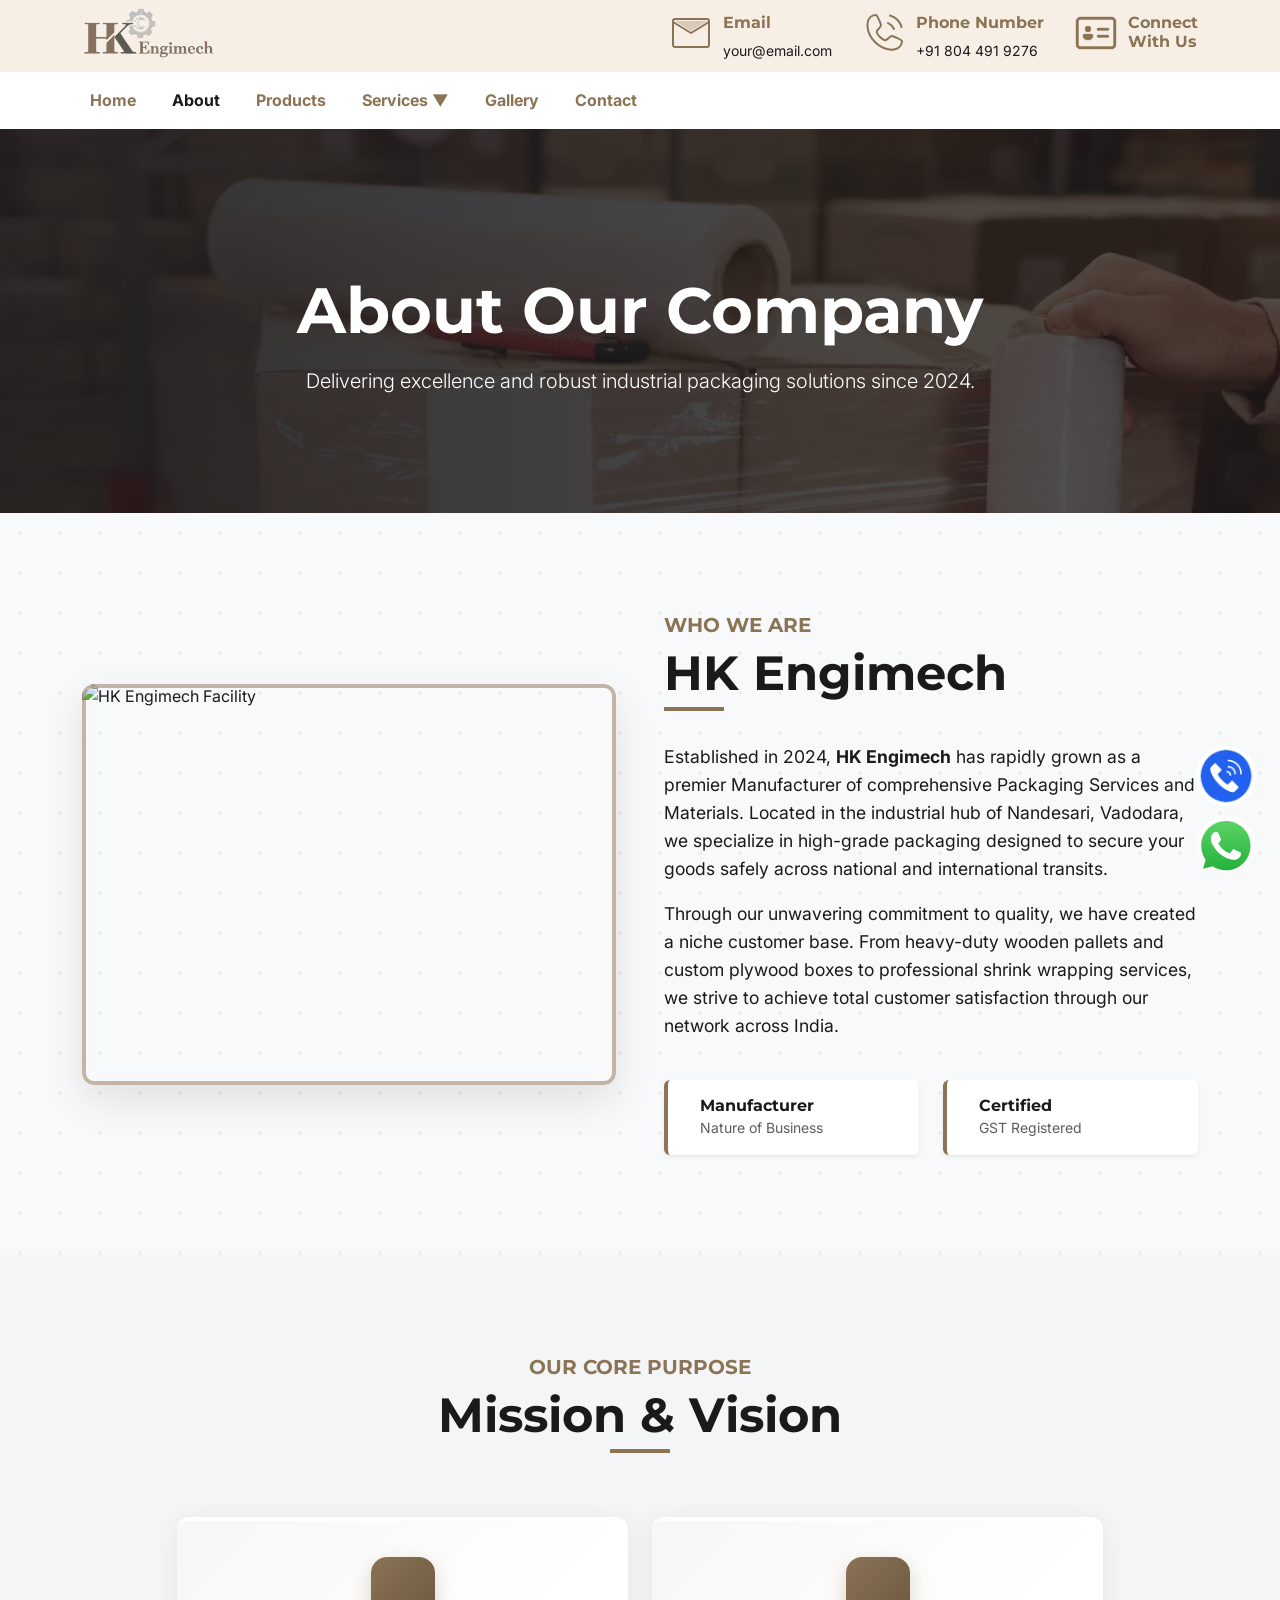
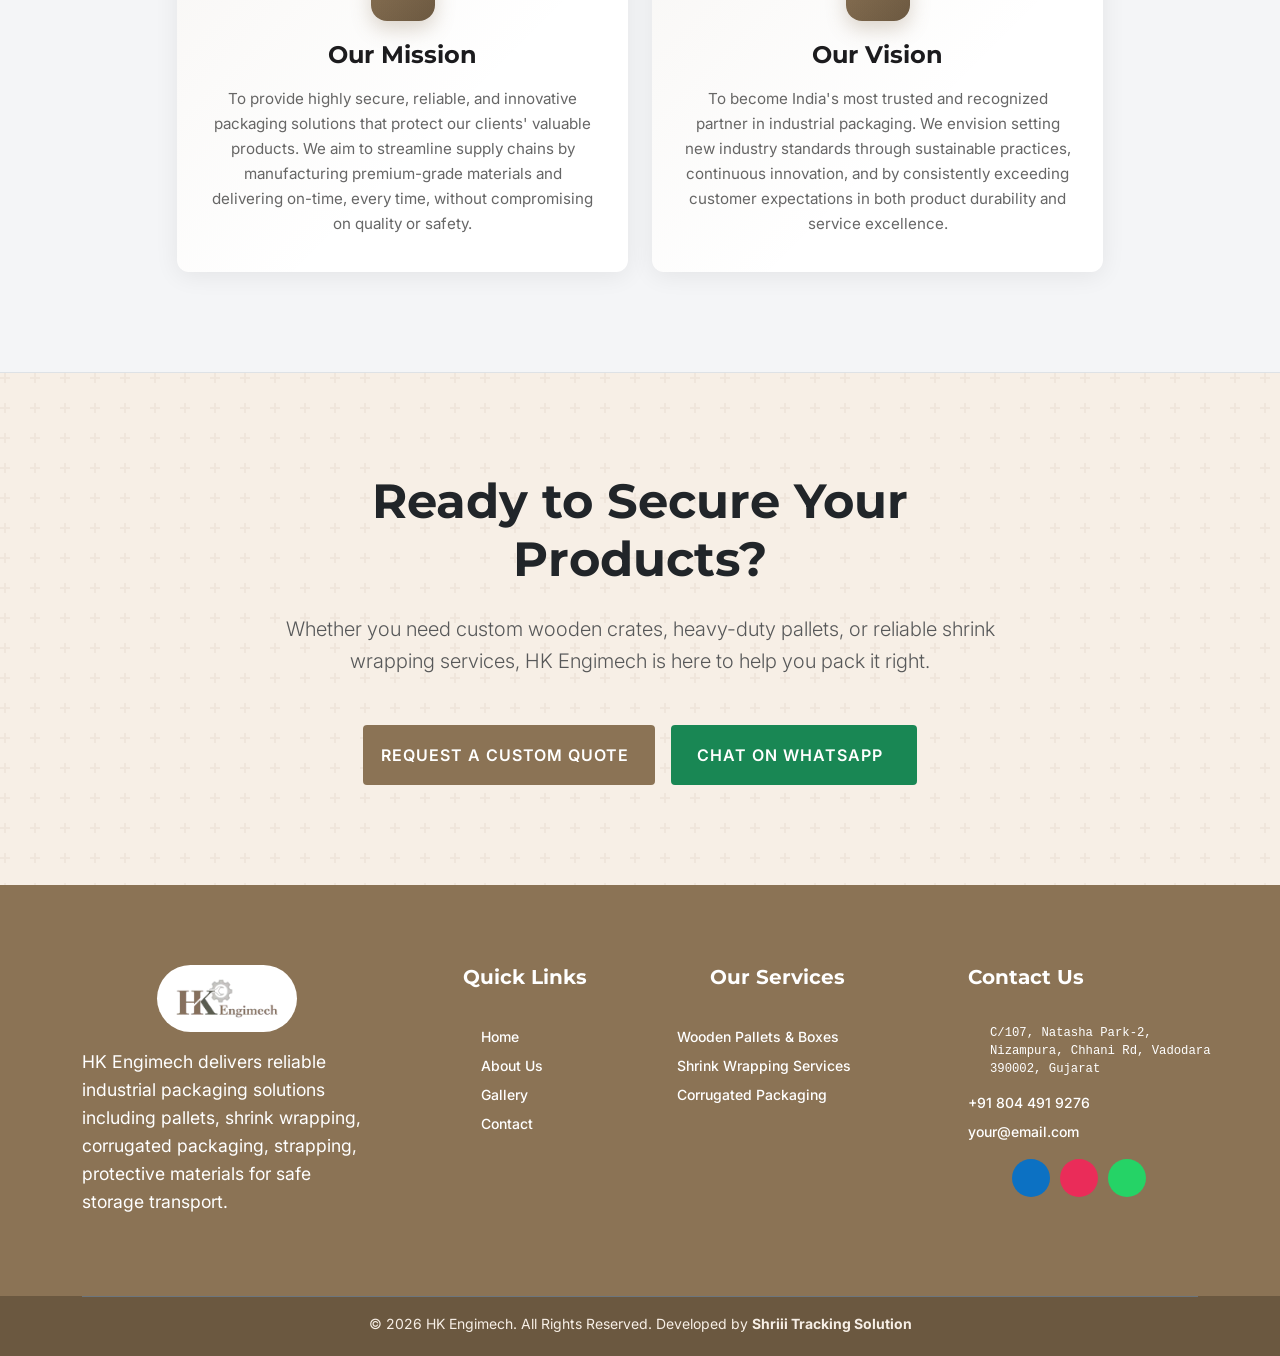
==== about.html @ 33328509 "upload files" ====
<!DOCTYPE html>
<html lang="en">
<head>
    <meta charset="UTF-8">
    <meta name="viewport" content="width=device-width, initial-scale=1.0">
    <title>About Us | HK Engimech - Industrial Packaging Experts</title>
    <meta name="description" content="Learn about HK Engimech, a premier manufacturer of wooden pallets, corrugated boxes, and packaging materials in Vadodara, Gujarat. Established in 2024.">
    
    <link rel="icon" href="images/Fevicon.png" type="image/png" fetchpriority="low">
    <link rel="preload" as="image" href="images/BrandLogo.webp" fetchpriority="high">
    <link rel="preload" as="image" href="images/banner1.webp" fetchpriority="high">

    <link rel="preconnect" href="https://fonts.googleapis.com">
    <link rel="preconnect" href="https://fonts.gstatic.com" crossorigin>
    <link href="https://fonts.googleapis.com/css2?family=Montserrat:wght@400;600;700&family=Inter:wght@300;400;500;600&display=swap" rel="stylesheet">

    <link rel="preload" as="style" href="https://cdn.jsdelivr.net/npm/bootstrap@5.3.2/dist/css/bootstrap.min.css" onload="this.onload=null;this.rel='stylesheet'">
    <link rel="preload" as="style" href="css/style.css" onload="this.onload=null;this.rel='stylesheet'">
    <link rel="preload" as="style" href="css/responsive.css" onload="this.onload=null;this.rel='stylesheet'">
    <link href="https://unpkg.com/aos@2.3.1/dist/aos.css" rel="stylesheet">

    <script type="application/ld+json">
    {
      "@context": "https://schema.org",
      "@type": "AboutPage",
      "mainEntity": {
        "@type": "Organization",
        "name": "HK Engimech",
        "foundingDate": "2024",
        "description": "Manufacturer of Packaging Services, Wooden Pallets, Plywood Boxes, Corrugated Packaging, and more.",
        "url": "https://www.yourdomain.com/about.html",
        "logo": "https://www.yourdomain.com/images/BrandLogo.webp",
        "address": {
          "@type": "PostalAddress",
          "streetAddress": "C/107, Natasha Park-2, Nizampura, Chhani Rd",
          "addressLocality": "Vadodara",
          "addressRegion": "Gujarat",
          "postalCode": "390002",
          "addressCountry": "IN"
        }
      }
    }
    </script>

    <style>
        /* Reusing Banner Animations */
        @keyframes bannerSlideLeft {
            0% { opacity: 0; transform: translateX(-100px); filter: blur(10px); }
            100% { opacity: 1; transform: translateX(0); filter: blur(0); }
        }
        @keyframes bannerFadeUp {
            0% { opacity: 0; transform: translateY(50px); }
            100% { opacity: 1; transform: translateY(0); }
        }
        .slide-anim { opacity: 0; will-change: transform, opacity, filter; animation-fill-mode: both; animation-timing-function: cubic-bezier(0.16, 1, 0.3, 1); }
        .slide-anim-play { animation-play-state: running; }
        .slide-anim-1 { animation-name: bannerFadeUp; animation-duration: 1s; animation-delay: 0.1s; }
        .slide-anim-2 { animation-name: bannerFadeUp; animation-duration: 1.2s; animation-delay: 0.2s; }

        /* Inner Page Banner Constraint */
        .inner-page-banner {
            padding: 160px 0 100px;
            background-size: cover;
            background-position: center;
            background-attachment: fixed;
        }

        
        .about-image-wrapper {
            position: relative;
            border-radius: 12px;
            overflow: hidden;
            box-shadow: 0 15px 40px rgba(0,0,0,0.1);
        }
        .about-image-wrapper::after {
            content: '';
            position: absolute;
            inset: 0;
            border: 4px solid var(--primary);
            border-radius: 12px;
            pointer-events: none;
            opacity: 0.5;
        }
    </style>
</head>
<body>

    <header>
      <div class="wrapheder">
        <div id="header">
          <div class="miniHeader d-none d-lg-block">
            <div class="container">
              <div class="row">
                <div class="col-auto topheadSocial">
                  <a class="brandLogo d-none d-lg-inline-block" href="index.html">
                    <img loading="eager" src="images/BrandLogo.webp" alt="HK Engimech">
                  </a>
                </div>
                <div class="col-auto topheadContacts">
                  <div class="cantactCardTop">
                    <div class="iconBox">
                        <svg xmlns="http://www.w3.org/2000/svg" width="48" height="48" viewBox="0 0 24 24"><path fill="currentColor" fill-opacity="0" d="M12 11l-8 -5h16l-8 5Z"><animate fill="freeze" attributeName="fill-opacity" begin="0.8s" dur="0.15s" values="0;0.3"/></path><g fill="none" stroke="currentColor" stroke-linecap="round" stroke-linejoin="round" stroke-width="1"><path stroke-dasharray="64" stroke-dashoffset="64" d="M4 5h16c0.55 0 1 0.45 1 1v12c0 0.55 -0.45 1 -1 1h-16c-0.55 0 -1 -0.45 -1 -1v-12c0 -0.55 0.45 -1 1 -1Z"><animate fill="freeze" attributeName="stroke-dashoffset" dur="0.6s" values="64;0"/></path><path stroke-dasharray="24" stroke-dashoffset="24" d="M3 6.5l9 5.5l9 -5.5"><animate fill="freeze" attributeName="stroke-dashoffset" begin="0.6s" dur="0.2s" values="24;0"/></path></g></svg>
                    </div>
                    <div class="infoBox ">
                      <h3 class="fifthH">Email</h3>
                      <p>your@email.com</p>
                    </div>
                    <a href="mailto:your@email.com" class="absAnchor"></a>
                  </div>
                  <div class="cantactCardTop">
                    <div class="iconBox">
                        <svg xmlns="http://www.w3.org/2000/svg" width="48" height="48" viewBox="0 0 24 24"><g fill="none" stroke="currentColor" stroke-linecap="round" stroke-linejoin="round" stroke-width="1"><path stroke-dasharray="64" stroke-dashoffset="64" d="M8 3c0.5 0 2.5 4.5 2.5 5c0 1 -1.5 2 -2 3c-0.5 1 0.5 2 1.5 3c0.39 0.39 2 2 3 1.5c1 -0.5 2 -2 3 -2c0.5 0 5 2 5 2.5c0 2 -1.5 3.5 -3 4c-1.5 0.5 -2.5 0.5 -4.5 0c-2 -0.5 -3.5 -1 -6 -3.5c-2.5 -2.5 -3 -4 -3.5 -6c-0.5 -2 -0.5 -3 0 -4.5c0.5 -1.5 2 -3 4 -3Z"><animate fill="freeze" attributeName="stroke-dashoffset" dur="0.6s" values="64;0"/><animateTransform id="lineMdPhoneCallLoop0" fill="freeze" attributeName="transform" begin="0.6s;lineMdPhoneCallLoop0.begin+2.7s" dur="0.5s" type="rotate" values="0 12 12;15 12 12;0 12 12;-12 12 12;0 12 12;12 12 12;0 12 12;-15 12 12;0 12 12"/></path><path stroke-dasharray="4" stroke-dashoffset="4" d="M15.76 8.28c-0.5 -0.51 -1.1 -0.93 -1.76 -1.24M15.76 8.28c0.49 0.49 0.9 1.08 1.2 1.72"><animate fill="freeze" attributeName="stroke-dashoffset" begin="lineMdPhoneCallLoop0.begin+0s" dur="2.7s" keyTimes="0;0.111;0.259;0.37;1" values="4;0;0;4;4"/></path><path stroke-dasharray="6" stroke-dashoffset="6" d="M18.67 5.35c-1 -1 -2.26 -1.73 -3.67 -2.1M18.67 5.35c0.99 1 1.72 2.25 2.08 3.65"><animate fill="freeze" attributeName="stroke-dashoffset" begin="lineMdPhoneCallLoop0.begin+0.2s" dur="2.7s" keyTimes="0;0.074;0.185;0.333;0.444;1" values="6;6;0;0;6;6"/></path></g></svg>
                    </div>
                    <div class="infoBox ">
                      <h3 class="fifthH">Phone Number</h3>
                      <p>+91 804 491 9276</p>
                    </div>
                    <a href="tel:+918044919276" class="absAnchor"></a>
                  </div>
                  <div class="cantactCardTop">
                    <div class="iconBox">
                        <svg xmlns="http://www.w3.org/2000/svg" width="48" height="48" viewBox="0 0 48 48"><path fill="currentColor" d="M19 20a3 3 0 1 1-6 0a3 3 0 0 1 6 0m-8 6.5a1.5 1.5 0 0 1 1.5-1.5h7a1.5 1.5 0 0 1 1.5 1.5v.5s0 4-5 4s-5-4-5-4zm14-6.25c0-.69.56-1.25 1.25-1.25h9.5a1.25 1.25 0 1 1 0 2.5h-9.5c-.69 0-1.25-.56-1.25-1.25M26.25 26a1.25 1.25 0 1 0 0 2.5h9.5a1.25 1.25 0 1 0 0-2.5zM4 12.25A4.25 4.25 0 0 1 8.25 8h31.5A4.25 4.25 0 0 1 44 12.25v23.5A4.25 4.25 0 0 1 39.75 40H8.25A4.25 4.25 0 0 1 4 35.75zm4.25-1.75a1.75 1.75 0 0 0-1.75 1.75v23.5c0 .967.784 1.75 1.75 1.75h31.5a1.75 1.75 0 0 0 1.75-1.75v-23.5a1.75 1.75 0 0 0-1.75-1.75z" stroke-width="0.4" stroke="currentColor"/></svg>
                    </div>
                    <div class="infoBox ">
                      <h3 class="fifthH">Connect<br/>With Us</h3>
                    </div>
                    <a href="contactUs.html" class="absAnchor"></a>
                  </div>
                </div>
              </div>
            </div>
          </div>
          <div id="main-header">
            <nav class="mynavbar bg-light">
              <div class="container header">
                <a class="brandLogo d-lg-none" href="index.html">
                  <img loading="eager" src="images/BrandLogo.webp" alt="HK Engimech">
                </a>
                <button class="navToggle">
                  <span class="iconify" data-icon="uis:bars"></span>
                </button>
                <ul class="navMenu mx-auto ms-lg-0 mb-2 mb-lg-0">
                  <li class="nav-close">
                    <button class="btn-nav-close"><span class="close-btn">+</span></button>
                  </li>
                  <li class="navLi"><a class="navLink" href="index.html">Home</a></li>
                  <li class="navLi"><a href="about.html" class="navLink">About</a></li>
                  <li class="navLi"><a href="products.html" class="navLink">Products</a></li>
                  <li class="navLi has-mega-menu">
                    <a href="services.html" class="navLink">Services <span class="mega-toggle-arrow">▼</span></a>
                    <div class="mega-dropdown">
                      <div class="mega-dropdown-grid" id="megaMenuGrid"></div>
                    </div>
                    <ul class="mega-dropdown-mobile" id="megaMenuMobile"></ul>
                  </li>
                  <li class="navLi"><a href="gallery.html" class="navLink">Gallery</a></li>
                  <li class="navLi"><a href="contactUs.html" class="navLink">Contact</a></li>
                </ul>
                <div class="col-auto topheadSocial d-none d-lg-block">
                  <a target="_blank" href="https://www.facebook.com/">
                    <span class="iconify" data-icon="ri:facebook-fill"></span>
                  </a>
                  <a target="_blank" href="https://www.instagram.com/">
                    <span class="iconify" data-icon="dashicons:instagram"></span>
                  </a>
                </div>
              </div>
            </nav>
          </div>
        </div>
      </div>
    </header>

    <section id="headBelowContent" class="position-relative inner-page-banner" style="background-image: url('images/banner1.webp');">
        <div class="hero-overlay"></div>
        <div class="container position-relative z-index-2 text-center text-white">
            <h1 class="display-3 fw-bold slide-anim slide-anim-1 slide-anim-play mb-3">About Our Company</h1>
            <p class="lead slide-anim slide-anim-2 slide-anim-play maxPara">Delivering excellence and robust industrial packaging solutions since 2024.</p>
        </div>
    </section>

    <section class="section-padding bg-pattern-grid">
        <div class="container">
            <div class="row align-items-center g-lg-5 gy-5">
                <div class="col-lg-6" data-aos="fade-right">
                    <div class="about-image-wrapper">
                        <img loading="lazy" src="https://images.unsplash.com/photo-1583911300103-0aaeff286030?q=80&w=2070&auto=format&fit=crop" alt="HK Engimech Facility" class="img-fluid">
                    </div>
                </div>
                <div class="col-lg-6" data-aos="fade-left">
                    <h5 class="text-primary fw-bold text-uppercase mb-2">Who We Are</h5>
                    <h2 class="section-title">HK Engimech</h2>
                    <p class="mt-3">Established in 2024, <strong>HK Engimech</strong> has rapidly grown as a premier Manufacturer of comprehensive Packaging Services and Materials. Located in the industrial hub of Nandesari, Vadodara, we specialize in high-grade packaging designed to secure your goods safely across national and international transits.</p>
                    <p>Through our unwavering commitment to quality, we have created a niche customer base. From heavy-duty wooden pallets and custom plywood boxes to professional shrink wrapping services, we strive to achieve total customer satisfaction through our network across India.</p>
                    
                    <div class="row g-4 mt-3">
                        <div class="col-sm-6">
                            <div class="d-flex align-items-center gap-3 bg-white p-3 rounded shadow-sm border-start border-primary border-4">
                                <span class="iconify fs-1 text-primary" data-icon="mdi:factory"></span>
                                <div>
                                    <h5 class="mb-0 fw-bold fs-6">Manufacturer</h5>
                                    <small class="text-muted">Nature of Business</small>
                                </div>
                            </div>
                        </div>
                        <div class="col-sm-6">
                            <div class="d-flex align-items-center gap-3 bg-white p-3 rounded shadow-sm border-start border-primary border-4">
                                <span class="iconify fs-1 text-primary" data-icon="mdi:certificate"></span>
                                <div>
                                    <h5 class="mb-0 fw-bold fs-6">Certified</h5>
                                    <small class="text-muted">GST Registered</small>
                                </div>
                            </div>
                        </div>
                    </div>
                </div>
            </div>
        </div>
    </section>

    <section class="section-padding">
        <div class="container">
            <div class="text-center mb-5" data-aos="fade-up">
                <h5 class="text-primary fw-bold text-uppercase mb-2">Our Core Purpose</h5>
                <h2 class="section-title">Mission & Vision</h2>
            </div>

            <div class="row g-4 justify-content-center">
                <div class="col-lg-5 col-md-6" data-aos="fade-up" data-aos-delay="100">
                    <div class="trust-card text-center h-100">
                        <div class="trust-icon-wrap mx-auto">
                            <span class="iconify" data-icon="mdi:bullseye-arrow"></span>
                        </div>
                        <h3 class="trust-title fs-4 mb-3">Our Mission</h3>
                        <p class="trust-desc">
                            To provide highly secure, reliable, and innovative packaging solutions that protect our clients' valuable products. We aim to streamline supply chains by manufacturing premium-grade materials and delivering on-time, every time, without compromising on quality or safety.
                        </p>
                    </div>
                </div>

                <div class="col-lg-5 col-md-6" data-aos="fade-up" data-aos-delay="200">
                    <div class="trust-card text-center h-100">
                        <div class="trust-icon-wrap mx-auto">
                            <span class="iconify" data-icon="mdi:eye-outline"></span>
                        </div>
                        <h3 class="trust-title fs-4 mb-3">Our Vision</h3>
                        <p class="trust-desc">
                            To become India's most trusted and recognized partner in industrial packaging. We envision setting new industry standards through sustainable practices, continuous innovation, and by consistently exceeding customer expectations in both product durability and service excellence.
                        </p>
                    </div>
                </div>
            </div>
        </div>
    </section>

    <section class="section-padding bg-trust-pattern border-top">
        <div class="container">
            <div class="row justify-content-center">
                <div class="col-lg-8 text-center" data-aos="zoom-in">
                    <h2 class="display-5 fw-bold mb-4 text-dark">Ready to Secure Your Products?</h2>
                    <p class="lead text-muted mb-5">Whether you need custom wooden crates, heavy-duty pallets, or reliable shrink wrapping services, HK Engimech is here to help you pack it right.</p>
                    
                    <div class="d-flex flex-wrap justify-content-center gap-3">
                        <a href="contactUs.html" class="btn-custom bigTxt px-sm-3 px-2 py-3">
                            Request a Custom Quote <span class="iconify" data-icon="heroicons:arrow-right-16-solid"></span>
                        </a>
                        <a rel="noopener" data-mobile-target="" data-desktop-target="_blank" href="https://api.whatsapp.com/send?phone=918044919276" target="_blank" class="btn-custom bg-success border-success bigTxt px-sm-4 px-3 py-3 set-url-target">
                            Chat on WhatsApp <span class="iconify" data-icon="logos:whatsapp-icon"></span>
                        </a>
                    </div>
                </div>
            </div>
        </div>
    </section>

    <div id="mainFabContainer"></div>

    <footer id="footer" class="footer homePage0"></footer>

    <script src="https://cdn.jsdelivr.net/npm/bootstrap@5.3.2/dist/js/bootstrap.bundle.min.js"></script>
    <script src="https://unpkg.com/aos@2.3.1/dist/aos.js"></script>
    <script src="https://code.iconify.design/3/3.1.0/iconify.min.js"></script>
    
    <script>
        AOS.init({ once: true, duration: 800, offset: 50 });
    </script>

    <script defer src="js/script.js"></script>
</body>
</html>
---- css/style.css ----
:root {
            /* Brand Colors based on HK Engimech Logo */
            --primary: #8B7355;       /* Earthy Brown / Bronze */
            --primary-dark: #6B5840;
            --secondary: #A9A9A9; /* Gear Grey */
            --lightMain:#f7efe6;     
            --dark: #1A1A1D;          /* Deep Industrial Dark */
            --dark-card: #25262A;
            --light: #F4F5F7;
            --white: #FFFFFF;
            --nav-height: 112.48px;
        }
        section{
          overflow: hidden;
        }

        .bg-primary
        {
          background-color: var(--primary) !important;
        }
        .text-primary{
          color: var(--primary) !important;
        }
        .border-primary {
            border-color: var(--primary) !important;
        }
        .swiper-pagination-bullet-active {
            background: var(--primary) !important;
        }

        /* Global Reset & Typography */
        body {
            font-family: 'Inter', sans-serif;
            background-color: var(--light);
            color: var(--dark);
            overflow-x: hidden;
        }

        h1, h2, h3, h4, h5, h6, .display-4, .display-5 {
            font-family: 'Montserrat', sans-serif;
            font-weight: 700;
        }

        /* Strict Constraints */
        img {
            width: 100%;
            height: auto;
            display: block;
        }

        a {
            text-decoration: none;
            transition: color 0.3s ease, background-color 0.3s ease;
        }

        textarea {
            resize: none;
        }

        /* Fluid Typography */
        .section-title {
            font-size: clamp(2rem, 4vw, 3rem);
            margin-bottom: 1.5rem;
            position: relative;
            display: inline-block;
            color: var(--dark);
        }
        .section-title::after {
            content: '';
            position: absolute;
            left: 0;
            bottom: -8px;
            width: 60px;
            height: 4px;
            background-color: var(--primary);
        }
        .text-center .section-title::after {
            left: 50%;
            transform: translateX(-50%);
        }

        p {
            font-size: clamp(0.95rem, 1.5vw, 1.1rem);
            line-height: 1.6;
        }

        /* Navigation */
        .navbar {
            background-color: rgba(255, 255, 255, 0.95);
            transition: all 0.3s ease-in-out;
        }/* --- Navigation --- */

#main-header {
  position: relative;
  transition: 0.5s;
  z-index: 1055;
  background-color: var(--light);
}


.wrapheder{
  background-color: var(--light);
  height: var(--nav-height);
}


/* Navbar Styling */
.mynavbar {
  padding: 8px 0;
    background-color: var(--light) !important;
    border-bottom: 1px solid rgba(255,255,255,0.05);
    transition: all 0.3s ease;
}
.container-fluid{
  max-width: 1920px;
}
.container.header {
  display: flex;
  justify-content: space-between;
  align-items: center;
}

.miniHeader{
  background-color: var(--lightMain);
  padding: 8px 0;
}
.miniHeader .container>.row{
  align-items: center;
  justify-content: space-between;
}
.topheadLinks{
  display: flex;
  gap: 24px;
}
.topheadLinks a{
  display: inline-block;
  color: var(--light);
  transition: color 0.3s ease-in-out;
}
.topheadLinks a svg{
  margin-right: 4px;
  font-size: 20px;
}
.topheadSocial a{
  display: inline-block;
  color: var(--primary);
  margin-left: 8px;
  transition: color 0.3s ease-in-out;
}
.topheadLinks a:hover,.topheadSocial a:hover{
  color: var(--secondary-color);
}
.navMenu {
  list-style: none;
  display: flex;
  gap: 20px;
  padding: 0;
}

.navMenu .navLi {
  position: relative;
  list-style: none;
}

.navLink {
  text-decoration: none;
  color: var(--primary);
  font-weight: bold;
  padding:8px;
  display: block;
  transition: color 0.3s ease-in-out;
}
.bg-light {
  background-color: #ffffff!important;
}

.navLink:hover{
  color: var(--secondary-color);
}
.navLink.active {
  color: var(--secondary-color);
}
.navLink svg{
  transform: translateY(-2px);
}

.brandLogo{
  display: inline-block;
  width: auto;
  height: 50px;
  margin-left: 0 !important;
}
.brandLogo img{
  width: auto;
  height: 100%;
}

.topheadContacts{
  display: flex;
  gap: 28px;
}

.cantactCardTop{
  display: flex;
  gap: 8px;
  position: relative;
}
.absAnchor{
  position: absolute;
  top: 0;
  left: 0;
  width: 100%;
  height: 100%;
}

.cantactCardTop .iconBox{
  flex: 0 0 auto;
  width: auto;
  color: var(--primary);
}
.infoBox{
  padding-top: 4px;
  flex: 1 0 0%;
}
.infoBox .fifthH{
  font-size: 16px;
  color: var(--primary);
}
.infoBox p{
  margin-bottom: 0;
  font-size: 14px;
}


.dropdownList .navLink{
  color: var(--light);
  padding: 14px 20px;
  display: block;
  border-bottom: 1px solid var(--dark-card);
  background-color: var(--primary);
  font-weight: normal;
  box-shadow: rgba(0, 0, 0, 0.15) 0px 5px 15px 0px;
  transition: background-color 0.3s ease-in-out, color 0.3s ease-in-out;
}
.dropdownList .navLink:hover{
  background-color: #ffffff;
  color: var(--secondary-color);
}

/* Dropdown Styling */
.dropdownList {
  position: absolute;
  top: 100%;
  left: 0;
  background: var(--primary);
  list-style: none;
  min-width: 200px;
  opacity: 0;
  visibility: hidden;
  transition: opacity 0.3s ease-in-out, visibility 0.3s ease-in-out;
  padding: 0;
  border-bottom: 4px solid var(--secondary-color);
  box-shadow: 0 4px 18.3px 0 rgba(0, 0, 0, 0.13);
}


.navLi:hover .dropdownList {
  opacity: 1;
  visibility: visible;
}

.dropdownList .navLi {
  white-space: nowrap;
}



/* Mobile View */
@media (max-width: 991px) {
  .navMenu {
    position: fixed;
    top: 0;
    right: -100%;
    width: 250px;
    height: 100vh;
    background: var(--primary);
    box-shadow: -2px 0 5px rgba(0, 0, 0, 0.2);
    flex-direction: column;
    padding-top: 60px;
    transition: right 0.4s ease-in-out;
  }

  .navMenu.active {
    right: 0;
  }
  .dropdownList .navLi {
    text-wrap: auto;
  }
  .dropdownList {
    transition: none;
  }
  
/* Hide dropdown by default */
.dropdownList {
  display: none;
  opacity: 0;
  transform: translateY(-10px);
  transition: opacity 0.3s ease, transform 0.3s ease;
}

/* Show dropdown when open */
.dropdownList.open {
  display: block;
  opacity: 1;
  visibility: visible;
  position: static;
  transform: translateY(0);
}

/* Ensure SVG has pointer-events to prevent it from triggering parent link */
.navLi > a > svg {
  cursor: pointer;
  pointer-events: auto;
}



  .navToggle {
    background: none;
    border: none;
    color: var(--primary);
    font-size: 24px;
    cursor: pointer;
    display: block;
  }

  .nav-close {
    position: absolute;
    top: 10px;
    right: 20px;
  }

  .btn-nav-close {
    background: none;
    border: none;
    font-size: 24px;
    cursor: pointer;
    color: #ffffff;
    transform: rotate(45deg);
  }
}

/* Hide toggle button and close button in desktop view */
@media (min-width: 992px) {
  .navToggle, .btn-nav-close {
    display: none;
  }
   .nav-close {
    position: absolute;
  }
}

.sticky-header {
  position: fixed;
  top: -112.48px;
  width: 100%;
  box-shadow: 0 4px 6px rgba(0, 0, 0, 0.24);
  transition: top 0.5s;
  animation: 0.5s ease-in-out both slideDown;
}

@keyframes slideDown {
  0% {
    position: fixed;
    top: -112.48px;
  }
  100% {
    position: fixed;
    top: 0;
  }
}
.headerAnimate {
  animation: 0.5s ease-in-out both slideUp;
}
@keyframes slideUp {
  0% {
    top: 50.48px;
    position: relative;
  }
  100% {
    top: 0;
  }
}
.sticky-header.visible {
  top: 0;
}




.footer .exploreLinks,
.footer .exploreLinks1 {
  text-align: center;
}
.footer ul{
  list-style: none;
  padding-left: 0px;
}

.footer p,
.footer ul,
.footer ul li:last-child {
  margin-bottom: 0;
}

.defaultPadding,
.footer.defaultPadding {
  padding: 80px 0;
}

.Call-fab-container,.fab-container {
    position: fixed;
    right: 24px;
    z-index: 1000;
    cursor: pointer
}

.defaultPadding,.footer.defaultPadding {
    padding: 80px 0
}

.fab-container {
    bottom: 24px
}

.Call-fab-container {
    bottom: 94px
}

.footer {
  background: 0 0 / cover var(--primary);
}
.footer .footer-brand {
  display: block;
  padding: 14px 18px;
  width: 140px;
  margin: auto;
  margin-bottom: 16px;
  background-color: #ffffff;
  border-radius: 120px;
}
.footer .fourthH {
  color: #ffffff;
  margin-bottom: 35px;
}
.footerLinks{
  color: #ffffff;
  font-size: 14px;
}
.footerLinks:hover {
  color: var(--dark-card);
}
.footerLinks svg{
  font-size: 18px;
}
.footWrap  > .row {
  justify-content: space-between;
}
.exploreLinks a svg {
  margin-right: 4px;
  font-size: 16px;
}


.exploreLinks1 a svg {
  margin-right: 4px;
  font-size: 16px;
}

.footer .exploreLinks ul li {
  text-align: left;
  padding: 0;
}
address{
  font-family: inherit;
  font-size: 16px;
}

.footer ul {
  margin: auto;
}
.footer .exploreLinks ul {
  width: 87px;
  max-width: 87px !important;
  margin: auto;
}
.FooterAbout{
  max-width: 314px;
}
.footer .exploreLinks1 ul {
  width: 200px;
  max-width: 200px !important;
  padding: 0;
  text-align: left;
  margin: auto;
}
.footer ul {
  display: inline-block;
}
.footer ul li {
  margin-bottom: 5px;
}
.footer .exploreLinks1 a,
.footer ul li a {
  font-weight: 500;
  text-decoration: none;
  transition: color 0.3s ease-in-out;
}

.emailAnchor {
  display: inline-block;
  min-width: 241px;
}

.footer .contact-info i {
  font-size: 20px;
  margin-right: 10px;
}
.footer ul.contact-info{
  max-width: 230px;
  padding: 0;
}

.footWrap>.row{
  row-gap: 24px;
}
.locationLink {
  display: inline-block;
  position: relative;
  padding-left: 22px;
}
.locationLink svg {
  position: absolute;
  left: 0;
  top: 2px;
}
.footer .social-icons {
  display: flex;
  align-items: center;
  padding-left: 44px;
  gap: 10px;
  margin-top: 20px;
}
.footer p {
  color: #ffffff;
}
.footer .social-icons a {
  color: #ffffff;
  display: flex;
  height: 38px;
  width: 38px;
  border-radius: 50%;
  justify-content: center;
  align-items: center;
  font-size: 17px;
}

.f-bottom .row {
  justify-content: center;
}
.footer .social-icons a:hover {
  box-shadow: inset 0 0 10px rgba(0, 0, 0, 0.3);
}
.footer .social-icons .facebook {
  background-color: #0c71c3;
}
.footer .social-icons .instagram {
  background-color: #ea2c59;
}
.footer .social-icons .whatsapp {
  background-color: #25d366;
}
.footer .social-icons svg{
  font-size: 18px;
}
.f-bottom {
  background: var(--primary-dark);
  padding:0 0 12px 0;
  color: #fff;
}

.exploreLinks1 .btn-check:checked+.btn,.exploreLinks1 .btn.active,.exploreLinks1 .btn.show,.exploreLinks1 .btn:first-child:active, :not(.btn-check)+.btn:active {
  color: var(--primary);
  background-color: transparent;
  border-color: transparent;
}


.f-bottom .row {
  align-items: center;
  row-gap: 8px;
}


.footer .copyright{
  color: var(--lightMain)
}

.copyright b:hover {
  color: var(--light);
}
.copyright b {
  color: var(--lightMain);
  transition: 0.3s ease-in-out;
}

        /* Hero Section */
.fancybox__container{
  z-index: 1058 !important;
}
        #hero {
            padding: 0;
            position: relative;
            width: 100%;
            overflow: hidden;
            background: var(--dark);
        }
        .hero-swiper {
            width: 100%;
            height: auto;
        }


        .hero-slide {
            /* Required strict constraints */
            min-height: calc(100vh - var(--nav-height));
            height: auto;
            display: flex !important;
            align-items: center;
            position: relative;
            background-size: cover;
            background-position: center;
            padding: 100px 0;
        }
        .hero-overlay {
            position: absolute;
            top: 0; left: 0; width: 100%; height: 100%;
            background: linear-gradient(to right, rgba(26, 26, 29, 0.9), rgba(26, 26, 29, 0.74));
            z-index: 1;
        }
        .hero-content {
            position: relative;
            z-index: 2;
            color: var(--white);
        }
        .hero-title {
            font-size: clamp(2.2rem, 5vw, 4rem);
            line-height: 1.1;
            margin-bottom: 20px;
        }

        /* Themed Swiper Pagination */
        .swiper-pagination-bullet {
            background: var(--primary);
            opacity: 0.4;
            transition: all 0.3s ease;
        }
        .swiper-pagination-bullet-active {
            opacity: 1;
            width: 28px;
            border-radius: 10px;
        }

        /* Buttons */
        .btn-custom {
            background-color: var(--primary);
            color: var(--white);
            border: 2px solid var(--primary);
            padding: 12px 30px;
            font-weight: 600;
            text-transform: uppercase;
            letter-spacing: 1px;
            border-radius: 4px;
            display: inline-flex;
            align-items: center;
            gap: 8px;
        }
        .btn-custom:hover {
            background-color: transparent;
            color: var(--primary);
        }
        .btn-outline-custom {
            background-color: transparent;
            color: var(--white);
            border: 2px solid var(--white);
            padding: 12px 30px;
            font-weight: 600;
            text-transform: uppercase;
            letter-spacing: 1px;
            border-radius: 4px;
        }
        .btn-outline-custom:hover {
            background-color: var(--white);
            color: var(--dark);
        }

        /* Sections */
        .section-padding {
            padding: 100px 0;
        }
        .bg-dark-section {
            background-color: var(--dark);
            color: var(--white);
        }
        .bg-dark-section .section-title {
            color: var(--white);
        }

        /* About & Stats */
        .stat-card {
            background: var(--white);
            padding: 30px;
            border-radius: 8px;
            box-shadow: 0 10px 30px rgba(0,0,0,0.05);
            text-align: center;
            border-bottom: 4px solid var(--primary);
            height: 100%;
            transition: transform 0.3s;
        }
        .stat-card:hover {
            transform: translateY(-5px);
        }
        .stat-icon {
            font-size: 3rem;
            color: var(--primary);
            margin-bottom: 15px;
        }

        /* Product Cards */
        .product-card {
            background: var(--white);
            border-radius: 8px;
            overflow: hidden;
            box-shadow: 0 5px 20px rgba(0,0,0,0.05);
            transition: all 0.3s ease;
            height: 100%;
            display: flex;
            flex-direction: column;
        }
        .product-card:hover {
            box-shadow: 0 15px 40px rgba(0,0,0,0.1);
            transform: translateY(-5px);
        }
        .product-img-wrap {
            aspect-ratio: 1.2/1.1;
            overflow: hidden;
            position: relative;
        }
        .product-img-wrap img {
            height: 100%;
            object-fit: cover;
            transition: transform 0.5s ease;
        }
        .product-card:hover .product-img-wrap img {
            transform: scale(1.08);
        }
        .product-content {
            padding: 25px;
            flex-grow: 1;
            display: flex;
            flex-direction: column;
        }
        .product-title {
            font-size: 1.25rem;
            margin-bottom: 10px;
            color: var(--dark);
        }
        .product-desc {
            color: #666;
            margin-bottom: 20px;
            flex-grow: 1;
        }
        .maxPara{
          max-width: 850px;
          margin-left: auto;
          margin-right: auto;
        }

        /* Testimonials */
        .testimonial-card {
            background: var(--white);
            padding: 40px;
            border-radius: 8px;
            border-left: 4px solid var(--primary);
            box-shadow: 0 5px 20px rgba(0,0,0,0.05);
            margin: 15px;
        }
        .rating-stars {
            color: #FFB800;
            margin-bottom: 15px;
            font-size: 1.2rem;
        }

        /* Contact & Form */
        .contact-info-box {
            background: var(--dark-card);
            padding: 40px;
            border-radius: 8px;
            color: var(--white);
            height: 100%;
        }
        .contact-icon-wrapper {
            width: 50px;
            height: 50px;
            background: rgba(139, 115, 85, 0.2);
            color: var(--primary);
            display: flex;
            align-items: center;
            justify-content: center;
            border-radius: 50%;
            font-size: 1.5rem;
            flex-shrink: 0;
        }
        .form-control, .form-select {
            padding: 14px 20px;
            border-radius: 4px;
            border: 1px solid #ddd;
            background: var(--white);
        }
        .form-control:focus, .form-select:focus {
            border-color: var(--primary);
            box-shadow: 0 0 0 0.25rem rgba(139, 115, 85, 0.25);
        }


        /* ── Trust & Excellence Section ── */
        .trust-card {
            background: var(--white);
            border-radius: 12px;
            padding: 36px 30px;
            height: 100%;
            box-shadow: 0 4px 24px rgba(0,0,0,0.07);
            border-top: 4px solid transparent;
            transition: all 0.35s ease;
            position: relative;
            overflow: hidden;
        }
        .trust-card::before {
            content: '';
            position: absolute;
            inset: 0;
            background: linear-gradient(135deg, rgba(139,115,85,0.06) 0%, transparent 60%);
            pointer-events: none;
        }
        .trust-card:hover {
            transform: translateY(-8px);
            border-top-color: var(--primary);
            box-shadow: 0 16px 40px rgba(139,115,85,0.18);
        }
        .trust-icon-wrap {
            width: 64px;
            height: 64px;
            border-radius: 16px;
            background: linear-gradient(135deg, var(--primary), var(--primary-dark));
            color: #fff;
            display: flex;
            align-items: center;
            justify-content: center;
            font-size: 2rem;
            margin-bottom: 20px;
            box-shadow: 0 8px 20px rgba(139,115,85,0.3);
            transition: transform 0.3s ease;
        }
        .trust-card:hover .trust-icon-wrap {
            transform: scale(1.12) rotate(-4deg);
        }
        .trust-title {
            font-size: 1.1rem;
            font-weight: 700;
            margin-bottom: 10px;
            color: var(--dark);
        }
        .trust-desc {
            color: #666;
            font-size: 0.95rem;
            line-height: 1.65;
            margin-bottom: 0;
        }

        /* Stat counters */
        .trust-stat {
            padding: 30px 20px;
            background: var(--white);
            border-radius: 12px;
            box-shadow: 0 4px 20px rgba(0,0,0,0.07);
            transition: transform 0.3s ease;
        }
        .trust-stat:hover {
            transform: translateY(-6px);
        }
        .trust-stat-num {
            font-family: 'Montserrat', sans-serif;
            font-size: clamp(2rem, 4vw, 3rem);
            font-weight: 800;
            color: var(--primary);
            line-height: 1;
            margin-bottom: 6px;
        }
        .trust-stat-label {
            font-size: 0.9rem;
            font-weight: 600;
            color: #777;
            text-transform: uppercase;
            letter-spacing: 0.5px;
        }

        /* ── Background Patterns ── */

        /* Trust section — warm plus pattern */
        .bg-trust-pattern {
            background-color: var(--lightMain);
            background-image: url("data:image/svg+xml,%3Csvg width='60' height='60' viewBox='0 0 60 60' xmlns='http://www.w3.org/2000/svg'%3E%3Cg fill='none' fill-rule='evenodd'%3E%3Cg fill='%238B7355' fill-opacity='0.07'%3E%3Cpath d='M36 34v-4h-2v4h-4v2h4v4h2v-4h4v-2h-4zm0-30V0h-2v4h-4v2h4v4h2V6h4V4h-4zM6 34v-4H4v4H0v2h4v4h2v-4h4v-2H6zM6 4V0H4v4H0v2h4v4h2V6h4V4H6z'/%3E%3C/g%3E%3C/g%3E%3C/svg%3E");
        }

        /* Services section — subtle dot grid */
        .bg-pattern-grid {
            background-color: #f8f9fa;
            background-image: url("data:image/svg+xml,%3Csvg width='40' height='40' viewBox='0 0 40 40' xmlns='http://www.w3.org/2000/svg'%3E%3Cg fill='%238B7355' fill-opacity='0.08' fill-rule='evenodd'%3E%3Ccircle cx='20' cy='20' r='2'/%3E%3C/g%3E%3C/svg%3E");
        }

        /* About section — subtle crosshatch */
        #about {
            background-color: var(--white);
            background-image: url("data:image/svg+xml,%3Csvg xmlns='http://www.w3.org/2000/svg' width='80' height='80'%3E%3Crect width='80' height='80' fill='none'/%3E%3Cpath d='M0 40 H80 M40 0 V80' stroke='%238B7355' stroke-width='0.5' stroke-opacity='0.1'/%3E%3C/svg%3E");
            background-size: 80px 80px;
        }

        /* Testimonials dark section — floating bubbles accent */
        #testimonials {
            background-image: url("data:image/svg+xml,%3Csvg width='100' height='100' viewBox='0 0 100 100' xmlns='http://www.w3.org/2000/svg'%3E%3Cpath d='M11 18c3.866 0 7-3.134 7-7s-3.134-7-7-7-7 3.134-7 7 3.134 7 7 7zm48 25c3.866 0 7-3.134 7-7s-3.134-7-7-7-7 3.134-7 7 3.134 7 7 7zm-43-7c1.657 0 3-1.343 3-3s-1.343-3-3-3-3 1.343-3 3 1.343 3 3 3zm63 31c1.657 0 3-1.343 3-3s-1.343-3-3-3-3 1.343-3 3 1.343 3 3 3zM34 90c1.657 0 3-1.343 3-3s-1.343-3-3-3-3 1.343-3 3 1.343 3 3 3zm56-76c1.657 0 3-1.343 3-3s-1.343-3-3-3-3 1.343-3 3 1.343 3 3 3zM12 86c2.21 0 4-1.79 4-4s-1.79-4-4-4-4 1.79-4 4 1.79 4 4 4zm28-65c2.21 0 4-1.79 4-4s-1.79-4-4-4-4 1.79-4 4 1.79 4 4 4zm23-11c2.76 0 5-2.24 5-5s-2.24-5-5-5-5 2.24-5 5 2.24 5 5 5zm-6 60c2.21 0 4-1.79 4-4s-1.79-4-4-4-4 1.79-4 4 1.79 4 4 4zm29 22c2.76 0 5-2.24 5-5s-2.24-5-5-5-5 2.24-5 5 2.24 5 5 5zM32 63c2.76 0 5-2.24 5-5s-2.24-5-5-5-5 2.24-5 5 2.24 5 5 5zm57-13c2.76 0 5-2.24 5-5s-2.24-5-5-5-5 2.24-5 5 2.24 5 5 5zm-9-21c1.105 0 2-.895 2-2s-.895-2-2-2-2 .895-2 2 .895 2 2 2zM60 91c1.105 0 2-.895 2-2s-.895-2-2-2-2 .895-2 2 .895 2 2 2zM35 41c1.105 0 2-.895 2-2s-.895-2-2-2-2 .895-2 2 .895 2 2 2z' fill='%23ffffff' fill-opacity='0.04'/%3E%3C/svg%3E");
        }
        .newBanner{
          z-index: 2;
        }
        .z-index-2{
          z-index: 2;
        }
        /* Image Mask for About Section */
        .about-image-wrapper img{
            aspect-ratio: 4/3;
            object-fit: cover;
        }
        .btn-custom.bg-success:hover{
          color: #ffffff;
          background-color: #167a4c !important;
        }

        /* ═══════════════════════════════════════════
           SERVICES DROPDOWN — Simple List Style
        ═══════════════════════════════════════════ */
        .navLi.has-mega-menu {
            position: relative;
        }
        .mega-dropdown {
            position: absolute;
            top: 100%;
            left: 0;
            min-width: 280px;
            background: var(--white);
            box-shadow: 0 12px 40px rgba(0,0,0,0.12);
            border-radius: 0 0 12px 12px;
            padding: 12px 0;
            opacity: 0;
            visibility: hidden;
            transform: translateY(8px);
            transition: opacity 0.3s ease, visibility 0.3s ease, transform 0.3s ease;
            z-index: 1060;
            pointer-events: none;
            list-style: none;
        }
        .navLi.has-mega-menu:hover .mega-dropdown,
        .navLi.has-mega-menu.mega-open .mega-dropdown {
            opacity: 1;
            visibility: visible;
            transform: translateY(0);
            pointer-events: all;
        }
        .mega-dropdown-grid {
            display: flex;
            flex-direction: column;
            padding: 0;
            margin: 0;
        }
        .mega-service-card {
            display: block;
            padding: 12px 24px;
            color: var(--dark);
            text-decoration: none;
            font-size: 0.95rem;
            font-weight: 600;
            transition: background 0.25s ease, color 0.25s ease, padding-left 0.25s ease;
            border-left: 3px solid transparent;
        }
        .mega-service-card:hover {
            background: var(--lightMain);
            color: var(--primary);
            padding-left: 30px;
            border-left-color: var(--primary);
        }
        .mega-service-icon {
            display: none;
        }
        .mega-service-info h4 {
            font-size: 0.95rem;
            font-weight: 600;
            margin-bottom: 0;
            color: inherit;
            font-family: 'Inter', sans-serif;
        }
        .mega-service-info p {
            display: none;
        }
        .mega-dropdown-footer {
            display: none;
        }

        /* Mobile mega-menu as list inside slide-out nav */
        .mega-dropdown-mobile {
            display: none;
        }

        /* ═══════════════════════════════════════════
           SERVICE DETAIL PAGE
        ═══════════════════════════════════════════ */
        .service-detail-section {
            padding: 80px 0;
            background-color: var(--light);
        }
        .service-detail-layout {
            display: grid;
            grid-template-columns: 300px 1fr;
            gap: 40px;
            align-items: start;
        }

        /* Sidebar */
        .service-sidebar {
            position: sticky;
            top: 130px;
            background: var(--white);
            border-radius: 12px;
            box-shadow: 0 4px 24px rgba(0,0,0,0.07);
            overflow: hidden;
        }
        .service-sidebar-header {
            background: linear-gradient(135deg, var(--primary), var(--primary-dark));
            color: #fff;
            padding: 20px 24px;
        }
        .service-sidebar-header h3 {
            font-size: 1rem;
            font-weight: 700;
            margin-bottom: 0;
            font-family: 'Montserrat', sans-serif;
        }
        .service-sidebar-list {
            list-style: none;
            padding: 0;
            margin: 0;
        }
        .service-sidebar-link {
            display: flex;
            align-items: center;
            gap: 12px;
            padding: 16px 24px;
            color: var(--dark);
            text-decoration: none;
            font-weight: 500;
            font-size: 0.92rem;
            border-bottom: 1px solid rgba(0,0,0,0.05);
            transition: all 0.3s ease;
            position: relative;
            cursor: pointer;
        }
        .service-sidebar-link::before {
            content: '';
            position: absolute;
            left: 0;
            top: 0;
            width: 3px;
            height: 100%;
            background: var(--primary);
            transform: scaleY(0);
            transition: transform 0.3s ease;
        }
        .service-sidebar-link:hover {
            background: var(--lightMain);
            color: var(--primary);
            padding-left: 28px;
        }
        .service-sidebar-link:hover::before {
            transform: scaleY(1);
        }
        .service-sidebar-link.active {
            background: var(--lightMain);
            color: var(--primary);
            font-weight: 700;
            padding-left: 28px;
        }
        .service-sidebar-link.active::before {
            transform: scaleY(1);
        }
        .service-sidebar-link .sidebar-icon {
            width: 32px;
            height: 32px;
            min-width: 32px;
            border-radius: 8px;
            background: rgba(139, 115, 85, 0.1);
            color: var(--primary);
            display: flex;
            align-items: center;
            justify-content: center;
            font-size: 1rem;
            transition: all 0.3s ease;
        }
        .service-sidebar-link.active .sidebar-icon {
            background: linear-gradient(135deg, var(--primary), var(--primary-dark));
            color: #fff;
            box-shadow: 0 4px 10px rgba(139, 115, 85, 0.3);
        }

        /* Content Area */
        .service-content-area {
            background: var(--white);
            border-radius: 12px;
            box-shadow: 0 4px 24px rgba(0,0,0,0.07);
            overflow: hidden;
        }
        .service-content-img {
            width: 100%;
            aspect-ratio: 16/8;
            object-fit: cover;
            display: block;
        }
        .service-content-body {
            padding: 36px 40px 40px;
        }
        .service-content-title {
            font-family: 'Montserrat', sans-serif;
            font-size: 1.8rem;
            font-weight: 700;
            color: var(--dark);
            margin-bottom: 8px;
            position: relative;
            display: inline-block;
        }
        .service-content-title::after {
            content: '';
            position: absolute;
            left: 0;
            bottom: -6px;
            width: 50px;
            height: 3px;
            background: var(--primary);
            border-radius: 2px;
        }
        .service-content-desc {
            margin-top: 24px;
            color: #555;
            line-height: 1.75;
            font-size: 1rem;
        }
        .service-features-title {
            font-family: 'Montserrat', sans-serif;
            font-size: 1.1rem;
            font-weight: 700;
            color: var(--dark);
            margin-top: 30px;
            margin-bottom: 16px;
        }
        .service-features-list {
            list-style: none;
            padding: 0;
            margin: 0;
            display: grid;
            grid-template-columns: 1fr 1fr;
            gap: 12px;
        }
        .service-features-list li {
            display: flex;
            align-items: center;
            gap: 10px;
            padding: 12px 16px;
            background: var(--lightMain);
            border-radius: 8px;
            font-weight: 500;
            font-size: 0.92rem;
            color: var(--dark);
            transition: all 0.25s ease;
        }
        .service-features-list li:hover {
            background: rgba(139, 115, 85, 0.12);
            transform: translateX(4px);
        }
        .service-features-list li .feature-icon {
            color: var(--primary);
            font-size: 1.2rem;
            flex-shrink: 0;
        }
        .service-content-cta {
            margin-top: 36px;
            display: flex;
            gap: 16px;
            flex-wrap: wrap;
        }

        /* Fade animation for content switching */
        .service-content-area.fade-out {
            opacity: 0;
            transform: translateY(10px);
            transition: opacity 0.25s ease, transform 0.25s ease;
        }
        .service-content-area.fade-in {
            opacity: 1;
            transform: translateY(0);
            transition: opacity 0.35s ease, transform 0.35s ease;
        }

        /* Mobile accordion for sidebar (used on mobile) */
        .service-mobile-accordion {
            display: none;
        }
        .service-mobile-trigger {
            display: none;
        }

        /* ═══════════════════════════════════════════
           SERVICE DETAIL — 3-SECTION CARD LAYOUT
        ═══════════════════════════════════════════ */

        /* Section containers */
        .svc-section-subcategories,
        .svc-section-endproducts,
        .svc-section-addon {
            padding: 36px 40px 40px;
            border-top: 1px solid rgba(0,0,0,0.06);
        }

        /* Section header with title + toggle */
        .svc-section-header {
            display: flex;
            align-items: center;
            justify-content: space-between;
            margin-bottom: 28px;
            flex-wrap: wrap;
            gap: 12px;
        }
        .svc-section-title {
            font-family: 'Montserrat', sans-serif;
            font-size: 1.3rem;
            font-weight: 700;
            color: var(--dark);
            margin: 0;
            display: flex;
            align-items: center;
            position: relative;
            padding-bottom: 10px;
        }
        .svc-section-title::after {
            content: '';
            position: absolute;
            left: 0;
            bottom: 0;
            width: 45px;
            height: 3px;
            background: linear-gradient(90deg, var(--primary), var(--primary-dark));
            border-radius: 2px;
        }
        .svc-section-title .iconify {
            color: var(--primary);
            font-size: 1.4rem;
        }

        /* View Toggle Buttons */
        .svc-view-toggle {
            display: flex;
            gap: 4px;
            background: var(--light);
            padding: 4px;
            border-radius: 8px;
        }
        .svc-toggle-btn {
            display: flex;
            align-items: center;
            justify-content: center;
            width: 38px;
            height: 38px;
            border: none;
            border-radius: 6px;
            background: transparent;
            color: #888;
            font-size: 1.2rem;
            cursor: pointer;
            transition: all 0.25s ease;
        }
        .svc-toggle-btn:hover {
            color: var(--primary);
            background: rgba(139, 115, 85, 0.08);
        }
        .svc-toggle-btn.active {
            background: var(--primary);
            color: #fff;
            box-shadow: 0 2px 8px rgba(139, 115, 85, 0.35);
        }

        /* ── Cards Grid ── */
        .svc-cards-grid {
            display: grid;
            grid-template-columns: repeat(2, 1fr);
            gap: 24px;
        }

        /* ── Card Design ── */
        .svc-card {
            background: var(--white);
            border-radius: 14px;
            overflow: hidden;
            border: 1px solid rgba(0,0,0,0.06);
            box-shadow: 0 4px 20px rgba(0,0,0,0.04);
            transition: all 0.35s cubic-bezier(0.4, 0, 0.2, 1);
            height: 100%;
            display: flex;
            flex-direction: column;
        }
        .svc-card:hover {
            box-shadow: 0 16px 48px rgba(139, 115, 85, 0.18);
            transform: translateY(-6px);
            border-color: rgba(139, 115, 85, 0.2);
        }

        .svc-card-img-wrap {
            aspect-ratio: 16 / 10;
            overflow: hidden;
            position: relative;
        }
        .svc-card-img-wrap::after {
            content: '';
            position: absolute;
            inset: 0;
            background: linear-gradient(180deg, transparent 50%, rgba(26, 26, 29, 0.08) 100%);
            pointer-events: none;
        }
        .svc-card-img-wrap img {
            width: 100%;
            height: 100%;
            object-fit: cover;
            transition: transform 0.5s cubic-bezier(0.4, 0, 0.2, 1);
        }
        .svc-card:hover .svc-card-img-wrap img {
            transform: scale(1.08);
        }

        .svc-card-body {
            padding: 22px 24px 24px;
            flex-grow: 1;
            display: flex;
            flex-direction: column;
        }
        .svc-card-title {
            font-family: 'Montserrat', sans-serif;
            font-size: 1.05rem;
            font-weight: 700;
            color: var(--dark);
            margin-bottom: 8px;
            transition: color 0.3s ease;
        }
        .svc-card:hover .svc-card-title {
            color: var(--primary);
        }
        .svc-card-desc {
            color: #666;
            font-size: 0.9rem;
            line-height: 1.65;
            margin-bottom: 16px;
            flex-grow: 1;
        }

        /* ── Enquiry Now Button ── */
        .svc-enquiry-btn {
            display: inline-flex;
            align-items: center;
            justify-content: center;
            padding: 11px 22px;
            background: linear-gradient(135deg, #25D366, #128C7E);
            color: #fff;
            font-weight: 600;
            font-size: 0.88rem;
            border-radius: 8px;
            text-decoration: none;
            text-transform: uppercase;
            letter-spacing: 0.5px;
            transition: all 0.3s ease;
            margin-top: auto;
            align-self: flex-start;
            box-shadow: 0 4px 14px rgba(37, 211, 102, 0.3);
        }
        .svc-enquiry-btn:hover {
            background: linear-gradient(135deg, #128C7E, #075E54);
            color: #fff;
            transform: translateY(-2px);
            box-shadow: 0 6px 20px rgba(37, 211, 102, 0.4);
        }
        .svc-enquiry-btn .iconify {
            font-size: 1.1rem;
        }

        /* ── Slider ── */
        .svc-cards-slider-wrap {
            position: relative;
        }
        .svc-cards-slider {
            display: flex;
            gap: 20px;
            overflow-x: auto;
            scroll-snap-type: x mandatory;
            scroll-behavior: smooth;
            -webkit-overflow-scrolling: touch;
            scrollbar-width: none;
            padding-bottom: 8px;
        }
        .svc-cards-slider::-webkit-scrollbar {
            display: none;
        }
        .svc-slider-card {
            flex: 0 0 calc(50% - 10px);
            scroll-snap-align: start;
            min-width: 0;
        }
        .svc-slider-card .svc-card {
            height: 100%;
        }

        /* Slider Controls */
        .svc-slider-controls {
            display: flex;
            align-items: center;
            justify-content: center;
            gap: 16px;
            margin-top: 24px;
        }
        .svc-slider-btn {
            width: 42px;
            height: 42px;
            border-radius: 50%;
            border: 2px solid var(--primary);
            background: transparent;
            color: var(--primary);
            font-size: 1.4rem;
            display: flex;
            align-items: center;
            justify-content: center;
            cursor: pointer;
            transition: all 0.25s ease;
        }
        .svc-slider-btn:hover {
            background: var(--primary);
            color: #fff;
            box-shadow: 0 4px 12px rgba(139, 115, 85, 0.3);
        }
        .svc-slider-dots {
            display: flex;
            gap: 8px;
        }
        .svc-slider-dot {
            width: 10px;
            height: 10px;
            border-radius: 50%;
            border: none;
            background: rgba(139, 115, 85, 0.25);
            cursor: pointer;
            transition: all 0.3s ease;
            padding: 0;
        }
        .svc-slider-dot.active {
            background: var(--primary);
            width: 28px;
            border-radius: 5px;
        }

        /* Responsive Adjustments */
        @media (max-width: 991px) {
            .section-padding { padding: 70px 0; }
            .hero-slide { padding: 80px 0; }
        }
        @media (max-width: 767px) {
            .section-padding { padding: 50px 0; }
            .hero-title { font-size: clamp(2rem, 8vw, 2.5rem); }
        }
---- css/responsive.css ----
:root {
            /* Brand Colors based on HK Engimech Logo */
            --primary: #8B7355;       /* Earthy Brown / Bronze */
            --primary-dark: #6B5840;
            --secondary: #A9A9A9; /* Gear Grey */
            --lightMain:#f7efe6;     
            --dark: #1A1A1D;          /* Deep Industrial Dark */
            --dark-card: #25262A;
            --light: #F4F5F7;
            --white: #FFFFFF;
            --nav-height: 112.48px;
        }

@media (max-width: 1199.98px) {


.emergency-box .footerLinks {
    font-size: 18px;
}
/* Image Mask for About Section */
.about-image-wrapper img{
    aspect-ratio: 3/4;
    object-fit: cover;
}
}

 
    @media (max-width: 991.98px) { 
       .navLink {
    color: var(--primary-color);
    padding: 12px 8px;
}
.navLink.active {
  color: var(--lightMain);
}
.navMenu {
  gap: 4px;
}
 .footer .container > .row {
    row-gap: 30px;
  }

:root {
    --nav-height: 67px;
}
/* Image Mask for About Section */
.about-image-wrapper img{
    aspect-ratio: 4/3;
    object-fit: cover;
}

/* Mega Menu — hide desktop, show mobile list */
.mega-dropdown {
    display: none !important;
}
.mega-dropdown-mobile {
    display: block;
    list-style: none;
    padding: 0;
    margin: 0;
    max-height: 0;
    overflow: hidden;
    transition: max-height 0.4s ease;
}
.mega-dropdown-mobile.open {
    max-height: 500px;
}
.mega-dropdown-mobile li a {
    display: block;
    padding: 10px 24px 10px 32px;
    color: #fff;
    font-size: 13px;
    font-weight: 500;
    text-decoration: none;
    border-bottom: 1px solid rgba(255,255,255,0.1);
    transition: background 0.3s ease, padding-left 0.3s ease;
}
.mega-dropdown-mobile li a:hover {
    background: rgba(255,255,255,0.1);
    padding-left: 38px;
}
.navLi.has-mega-menu > .navLink {
    display: flex;
    align-items: center;
    justify-content: space-between;
}
.mega-toggle-arrow {
    font-size: 10px;
    margin-left: 6px;
    transition: transform 0.3s ease;
    display: inline-block;
}
.mega-toggle-arrow.rotated {
    transform: rotate(180deg);
}

/* Service Detail — sidebar becomes top bar */
.service-detail-layout {
    grid-template-columns: 1fr;
    gap: 24px;
}
.service-sidebar {
    position: static;
}
.service-mobile-trigger {
    display: flex;
    align-items: center;
    justify-content: space-between;
    padding: 16px 24px;
    background: linear-gradient(135deg, var(--primary), var(--primary-dark));
    color: #fff;
    font-weight: 700;
    font-size: 0.95rem;
    cursor: pointer;
    border: none;
    width: 100%;
    font-family: 'Montserrat', sans-serif;
}
.service-mobile-trigger .trigger-arrow {
    transition: transform 0.3s ease;
}
.service-mobile-trigger.open .trigger-arrow {
    transform: rotate(180deg);
}
.service-sidebar-header {
    display: none;
}
.service-sidebar-list {
    max-height: 0;
    overflow: hidden;
    transition: max-height 0.4s ease;
}
.service-sidebar-list.open {
    max-height: 600px;
}
.service-content-body {
    padding: 24px;
}
.service-features-list {
    grid-template-columns: 1fr 1fr;
}

/* Service Detail — cards responsive */
.svc-section-subcategories,
.svc-section-endproducts,
.svc-section-addon {
    padding: 28px 24px 30px;
}
.svc-cards-grid {
    grid-template-columns: repeat(2, 1fr);
    gap: 18px;
}
.svc-slider-card {
    flex: 0 0 calc(50% - 10px);
}

    }
    @media (max-width: 767.98px) {
      .sectionPadding{
        padding: 50px 0;
    }

    .contact-wrap {
        padding: 16px;
    }
    .footer,
  .footer .secH {
    text-align: center;
  }
   .footer.defaultPadding {
    padding: 34px 0;
  }
  .footer .secH {
    margin-bottom: 24px;
  }
  .footWrap > .row {
    justify-content: center;
    align-items: center;
    row-gap: 40px;
    flex-direction: column;
  }
   .footer .social-icons {
    justify-content: center;
    padding-left: 0;
    padding-right: 0;
  }

  .footer .exploreLinks ul li,
  .footer .exploreLinks1 ul li {
    text-align: left;
  }
  .footer-brand {
    display: table !important;
    margin: auto;
  }
  .footer .locationLink {
    max-width: 304px;
  }
 
  .footer .exploreLinks1 ul {
    max-width: 352px;
    margin: auto;
  }
  .footer .exploreLinks ul {
    width: 87px;
    max-width: 87px !important;
    margin: auto;
  }
  .footer ul.contact-info{
    width: 318.5px;
    max-width: 318.5px;
  }
  .extraPadding{
    padding-bottom: 173px;
  }
  .footer.homePage0{
    padding-top: 123px;
  }

  .footer .fourthH {
    margin-bottom: 20px;
  }
  .extraPadding{
  padding-bottom: 50px;
}
.footer.homePage0{
  padding-top: 0px;
}
.hero-content .lead{
  font-size: 14px;
}
/* Service Detail mobile */
.service-features-list {
    grid-template-columns: 1fr;
}
.service-content-title {
    font-size: 1.4rem;
}
.service-detail-section {
    padding: 50px 0;
}

/* Service Detail — cards mobile */
.svc-section-subcategories,
.svc-section-endproducts,
.svc-section-addon {
    padding: 24px 16px 28px;
}
.svc-cards-grid {
    grid-template-columns: 1fr;
    gap: 16px;
}
.svc-slider-card {
    flex: 0 0 100%;
}
.svc-card-body {
    padding: 16px 18px 20px;
}
.svc-card-title {
    font-size: 0.95rem;
}
.svc-card-desc {
    font-size: 0.85rem;
}
.svc-enquiry-btn {
    width: 100%;
    justify-content: center;
    padding: 12px 16px;
}
.svc-section-title {
    font-size: 1.1rem;
}
.svc-view-toggle {
    flex-shrink: 0;
}
    }
    @media (max-width: 564.98px) {
     .absCard{
        position: absolute;
        bottom: 0;
        left: 0%;
        transform: translateX(-44%);
        z-index: 1;
        font-size: 12px;
    }
    .absCard .display-4{
        font-size: 20px !important;
    }
    .bigTxt{
      font-size: 14px !important;
    }
    }


@media screen and (device-width: 1024px) and (device-height: 600px) and (orientation: landscape) {
  /* Styles for Google Nest Hub in landscape */
 #ca1.owl-carousel .item1 {
  background: linear-gradient(to right,#fddde9c4 42%, #00000000 64%) 0 0 / cover,
    url("../image/Banner1.webp") center/cover no-repeat;
}
#ca1.owl-carousel .item2 {
  background: linear-gradient(to right,#fddde9c4 42%, #00000000 64%) 0 0 / cover,
    url("../image/Banner2.webp") center/cover no-repeat;
}
#ca1.owl-carousel .item3 {
  background: linear-gradient(to right,#fddde9c4 42%, #00000000 64%) 0 0 / cover,
    url("../image/Banner3.webp") center/cover no-repeat;
}

}

@media screen and (device-width: 1024px) and (device-height: 768px) and (orientation: landscape) {
#ca1.owl-carousel .item1 {
        background: linear-gradient(to right, #fddde9c4 10%, #00000000 64%) 0 0 / cover, url(../image/BannerMOB1.webp) 20% 16% / cover no-repeat;
    }
}



@media only screen and (max-height: 539.98px) and (max-width: 1024px) {
  #ca1.owl-carousel .item {
    height: unset;
  }
  #ca1.owl-carousel .item > .container {
   position: relative;
    left: unset;
    top: unset;
    right: unset;
    transform: unset;
    width: auto;
  }
.Banner{
  height: unset;
}

#ca1.owl-carousel .item1 {
  background: linear-gradient(to right,#fddde9c4 50%, #fddde96b 74%) 0 0 / cover,
    url("../image/Banner1.webp") center/cover no-repeat;
}
#ca1.owl-carousel .item2 {
  background: linear-gradient(to right,#fddde9c4 50%, #fddde96b 74%) 0 0 / cover,
    url("../image/Banner2.webp") center/cover no-repeat;
}
#ca1.owl-carousel .item3 {
  background: linear-gradient(to right,#fddde9a1 50%, #fddde942 74%) 0 0 / cover,
    url("../image/Banner3.webp") center/cover no-repeat;
}

}
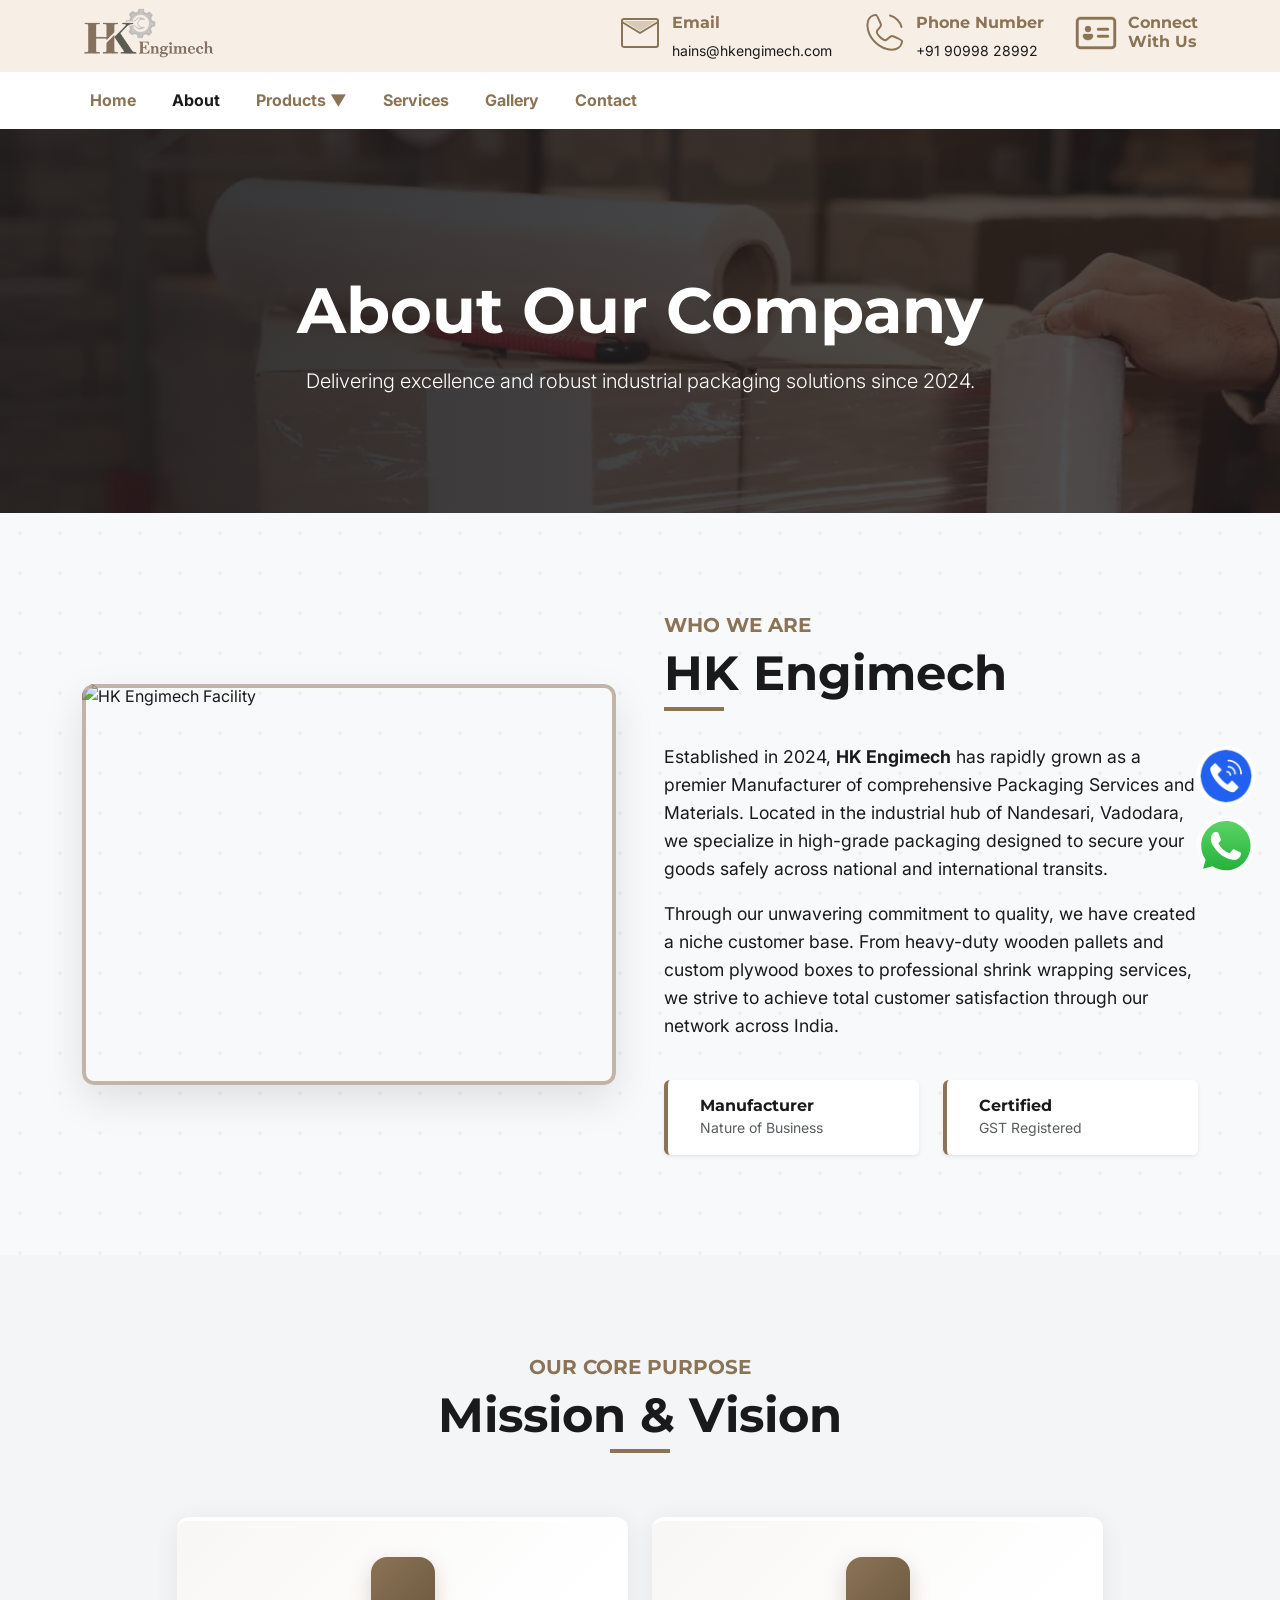
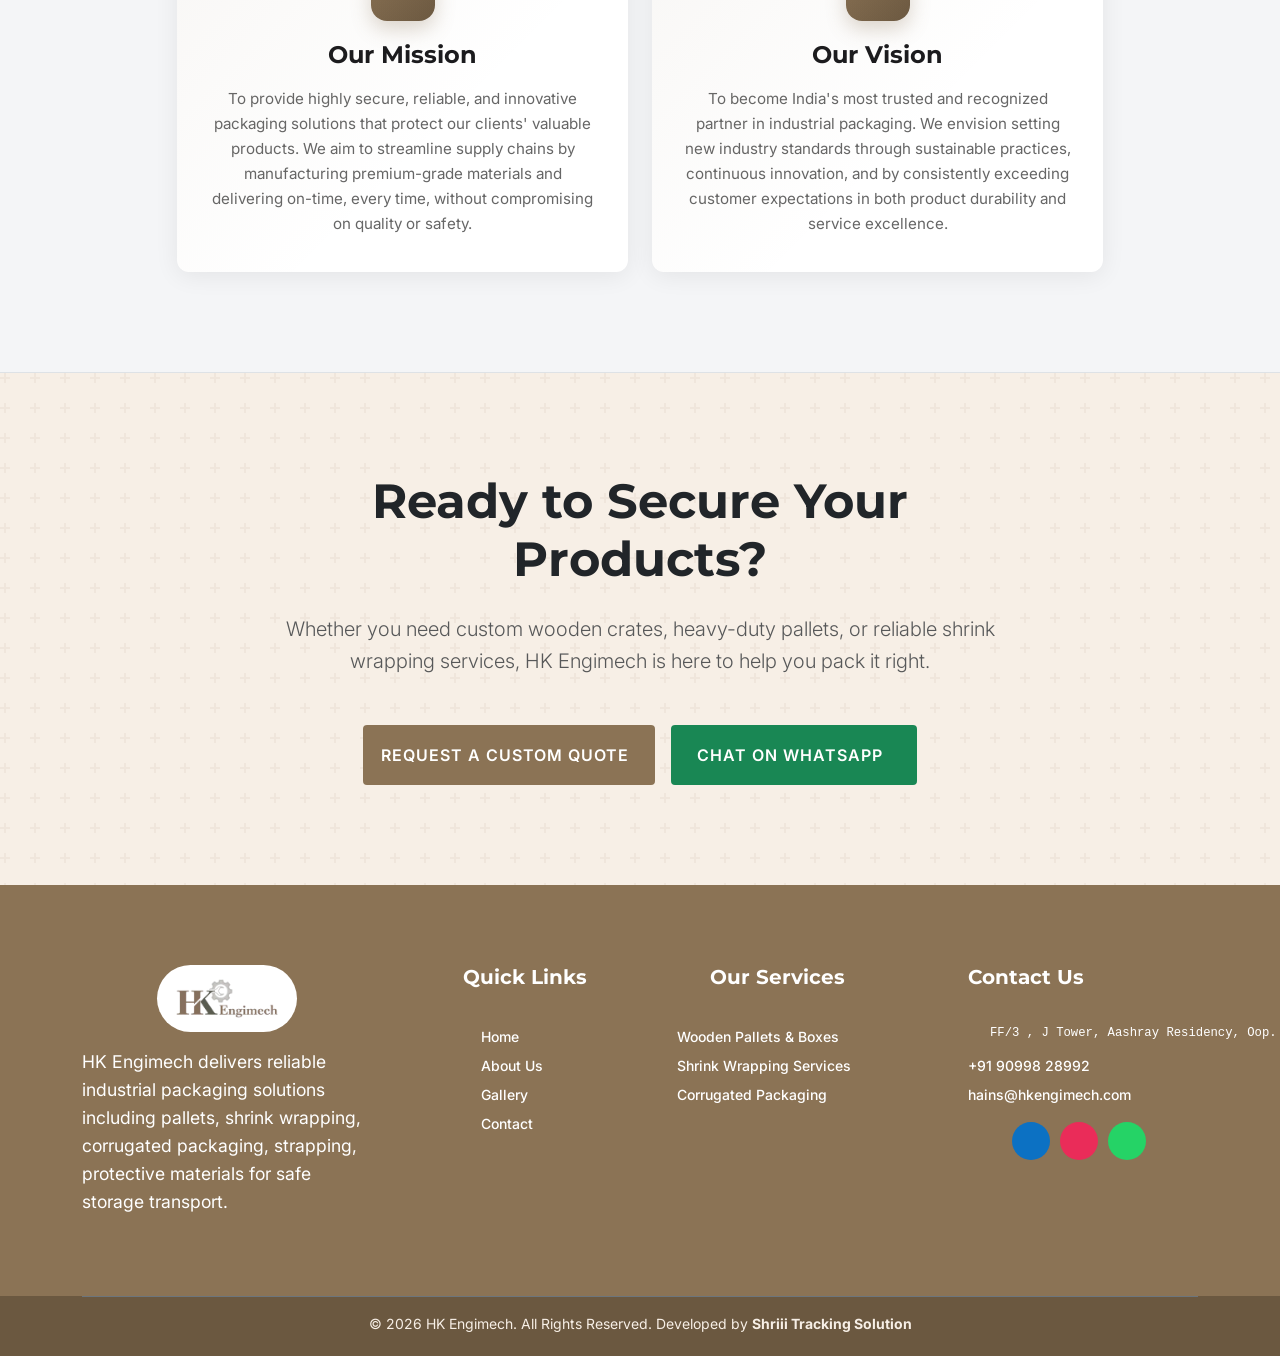
==== commit 64df558b: "change in home page cards, change navigatio service to prodcts and add/changes to services page" ====
--- a/about.html
+++ b/about.html
@@ -1,25 +1,30 @@
 <!DOCTYPE html>
 <html lang="en">
+
 <head>
-    <meta charset="UTF-8">
-    <meta name="viewport" content="width=device-width, initial-scale=1.0">
-    <title>About Us | HK Engimech - Industrial Packaging Experts</title>
-    <meta name="description" content="Learn about HK Engimech, a premier manufacturer of wooden pallets, corrugated boxes, and packaging materials in Vadodara, Gujarat. Established in 2024.">
-    
-    <link rel="icon" href="images/Fevicon.png" type="image/png" fetchpriority="low">
-    <link rel="preload" as="image" href="images/BrandLogo.webp" fetchpriority="high">
-    <link rel="preload" as="image" href="images/banner1.webp" fetchpriority="high">
-
-    <link rel="preconnect" href="https://fonts.googleapis.com">
-    <link rel="preconnect" href="https://fonts.gstatic.com" crossorigin>
-    <link href="https://fonts.googleapis.com/css2?family=Montserrat:wght@400;600;700&family=Inter:wght@300;400;500;600&display=swap" rel="stylesheet">
-
-    <link rel="preload" as="style" href="https://cdn.jsdelivr.net/npm/bootstrap@5.3.2/dist/css/bootstrap.min.css" onload="this.onload=null;this.rel='stylesheet'">
-    <link rel="preload" as="style" href="css/style.css" onload="this.onload=null;this.rel='stylesheet'">
-    <link rel="preload" as="style" href="css/responsive.css" onload="this.onload=null;this.rel='stylesheet'">
-    <link href="https://unpkg.com/aos@2.3.1/dist/aos.css" rel="stylesheet">
-
-    <script type="application/ld+json">
+  <meta charset="UTF-8">
+  <meta name="viewport" content="width=device-width, initial-scale=1.0">
+  <title>About Us | HK Engimech - Industrial Packaging Experts</title>
+  <meta name="description"
+    content="Learn about HK Engimech, a premier manufacturer of wooden pallets, corrugated boxes, and packaging materials in Vadodara, Gujarat. Established in 2024.">
+
+  <link rel="icon" href="images/Fevicon.png" type="image/png" fetchpriority="low">
+  <link rel="preload" as="image" href="images/BrandLogo.webp" fetchpriority="high">
+  <link rel="preload" as="image" href="images/banner1.webp" fetchpriority="high">
+
+  <link rel="preconnect" href="https://fonts.googleapis.com">
+  <link rel="preconnect" href="https://fonts.gstatic.com" crossorigin>
+  <link
+    href="https://fonts.googleapis.com/css2?family=Montserrat:wght@400;600;700&family=Inter:wght@300;400;500;600&display=swap"
+    rel="stylesheet">
+
+  <link rel="preload" as="style" href="https://cdn.jsdelivr.net/npm/bootstrap@5.3.2/dist/css/bootstrap.min.css"
+    onload="this.onload=null;this.rel='stylesheet'">
+  <link rel="preload" as="style" href="css/style.css" onload="this.onload=null;this.rel='stylesheet'">
+  <link rel="preload" as="style" href="css/responsive.css" onload="this.onload=null;this.rel='stylesheet'">
+  <link href="https://unpkg.com/aos@2.3.1/dist/aos.css" rel="stylesheet">
+
+  <script type="application/ld+json">
     {
       "@context": "https://schema.org",
       "@type": "AboutPage",
@@ -42,249 +47,350 @@
     }
     </script>
 
-    <style>
-        /* Reusing Banner Animations */
-        @keyframes bannerSlideLeft {
-            0% { opacity: 0; transform: translateX(-100px); filter: blur(10px); }
-            100% { opacity: 1; transform: translateX(0); filter: blur(0); }
-        }
-        @keyframes bannerFadeUp {
-            0% { opacity: 0; transform: translateY(50px); }
-            100% { opacity: 1; transform: translateY(0); }
-        }
-        .slide-anim { opacity: 0; will-change: transform, opacity, filter; animation-fill-mode: both; animation-timing-function: cubic-bezier(0.16, 1, 0.3, 1); }
-        .slide-anim-play { animation-play-state: running; }
-        .slide-anim-1 { animation-name: bannerFadeUp; animation-duration: 1s; animation-delay: 0.1s; }
-        .slide-anim-2 { animation-name: bannerFadeUp; animation-duration: 1.2s; animation-delay: 0.2s; }
-
-        /* Inner Page Banner Constraint */
-        .inner-page-banner {
-            padding: 160px 0 100px;
-            background-size: cover;
-            background-position: center;
-            background-attachment: fixed;
-        }
-
-        
-        .about-image-wrapper {
-            position: relative;
-            border-radius: 12px;
-            overflow: hidden;
-            box-shadow: 0 15px 40px rgba(0,0,0,0.1);
-        }
-        .about-image-wrapper::after {
-            content: '';
-            position: absolute;
-            inset: 0;
-            border: 4px solid var(--primary);
-            border-radius: 12px;
-            pointer-events: none;
-            opacity: 0.5;
-        }
-    </style>
+  <style>
+    /* Reusing Banner Animations */
+    @keyframes bannerSlideLeft {
+      0% {
+        opacity: 0;
+        transform: translateX(-100px);
+        filter: blur(10px);
+      }
+
+      100% {
+        opacity: 1;
+        transform: translateX(0);
+        filter: blur(0);
+      }
+    }
+
+    @keyframes bannerFadeUp {
+      0% {
+        opacity: 0;
+        transform: translateY(50px);
+      }
+
+      100% {
+        opacity: 1;
+        transform: translateY(0);
+      }
+    }
+
+    .slide-anim {
+      opacity: 0;
+      will-change: transform, opacity, filter;
+      animation-fill-mode: both;
+      animation-timing-function: cubic-bezier(0.16, 1, 0.3, 1);
+    }
+
+    .slide-anim-play {
+      animation-play-state: running;
+    }
+
+    .slide-anim-1 {
+      animation-name: bannerFadeUp;
+      animation-duration: 1s;
+      animation-delay: 0.1s;
+    }
+
+    .slide-anim-2 {
+      animation-name: bannerFadeUp;
+      animation-duration: 1.2s;
+      animation-delay: 0.2s;
+    }
+
+    /* Inner Page Banner Constraint */
+    .inner-page-banner {
+      padding: 160px 0 100px;
+      background-size: cover;
+      background-position: center;
+      background-attachment: fixed;
+    }
+
+
+    .about-image-wrapper {
+      position: relative;
+      border-radius: 12px;
+      overflow: hidden;
+      box-shadow: 0 15px 40px rgba(0, 0, 0, 0.1);
+    }
+
+    .about-image-wrapper::after {
+      content: '';
+      position: absolute;
+      inset: 0;
+      border: 4px solid var(--primary);
+      border-radius: 12px;
+      pointer-events: none;
+      opacity: 0.5;
+    }
+  </style>
 </head>
+
 <body>
 
-    <header>
-      <div class="wrapheder">
-        <div id="header">
-          <div class="miniHeader d-none d-lg-block">
-            <div class="container">
-              <div class="row">
-                <div class="col-auto topheadSocial">
-                  <a class="brandLogo d-none d-lg-inline-block" href="index.html">
-                    <img loading="eager" src="images/BrandLogo.webp" alt="HK Engimech">
-                  </a>
-                </div>
-                <div class="col-auto topheadContacts">
-                  <div class="cantactCardTop">
-                    <div class="iconBox">
-                        <svg xmlns="http://www.w3.org/2000/svg" width="48" height="48" viewBox="0 0 24 24"><path fill="currentColor" fill-opacity="0" d="M12 11l-8 -5h16l-8 5Z"><animate fill="freeze" attributeName="fill-opacity" begin="0.8s" dur="0.15s" values="0;0.3"/></path><g fill="none" stroke="currentColor" stroke-linecap="round" stroke-linejoin="round" stroke-width="1"><path stroke-dasharray="64" stroke-dashoffset="64" d="M4 5h16c0.55 0 1 0.45 1 1v12c0 0.55 -0.45 1 -1 1h-16c-0.55 0 -1 -0.45 -1 -1v-12c0 -0.55 0.45 -1 1 -1Z"><animate fill="freeze" attributeName="stroke-dashoffset" dur="0.6s" values="64;0"/></path><path stroke-dasharray="24" stroke-dashoffset="24" d="M3 6.5l9 5.5l9 -5.5"><animate fill="freeze" attributeName="stroke-dashoffset" begin="0.6s" dur="0.2s" values="24;0"/></path></g></svg>
-                    </div>
-                    <div class="infoBox ">
-                      <h3 class="fifthH">Email</h3>
-                      <p>your@email.com</p>
-                    </div>
-                    <a href="mailto:your@email.com" class="absAnchor"></a>
-                  </div>
-                  <div class="cantactCardTop">
-                    <div class="iconBox">
-                        <svg xmlns="http://www.w3.org/2000/svg" width="48" height="48" viewBox="0 0 24 24"><g fill="none" stroke="currentColor" stroke-linecap="round" stroke-linejoin="round" stroke-width="1"><path stroke-dasharray="64" stroke-dashoffset="64" d="M8 3c0.5 0 2.5 4.5 2.5 5c0 1 -1.5 2 -2 3c-0.5 1 0.5 2 1.5 3c0.39 0.39 2 2 3 1.5c1 -0.5 2 -2 3 -2c0.5 0 5 2 5 2.5c0 2 -1.5 3.5 -3 4c-1.5 0.5 -2.5 0.5 -4.5 0c-2 -0.5 -3.5 -1 -6 -3.5c-2.5 -2.5 -3 -4 -3.5 -6c-0.5 -2 -0.5 -3 0 -4.5c0.5 -1.5 2 -3 4 -3Z"><animate fill="freeze" attributeName="stroke-dashoffset" dur="0.6s" values="64;0"/><animateTransform id="lineMdPhoneCallLoop0" fill="freeze" attributeName="transform" begin="0.6s;lineMdPhoneCallLoop0.begin+2.7s" dur="0.5s" type="rotate" values="0 12 12;15 12 12;0 12 12;-12 12 12;0 12 12;12 12 12;0 12 12;-15 12 12;0 12 12"/></path><path stroke-dasharray="4" stroke-dashoffset="4" d="M15.76 8.28c-0.5 -0.51 -1.1 -0.93 -1.76 -1.24M15.76 8.28c0.49 0.49 0.9 1.08 1.2 1.72"><animate fill="freeze" attributeName="stroke-dashoffset" begin="lineMdPhoneCallLoop0.begin+0s" dur="2.7s" keyTimes="0;0.111;0.259;0.37;1" values="4;0;0;4;4"/></path><path stroke-dasharray="6" stroke-dashoffset="6" d="M18.67 5.35c-1 -1 -2.26 -1.73 -3.67 -2.1M18.67 5.35c0.99 1 1.72 2.25 2.08 3.65"><animate fill="freeze" attributeName="stroke-dashoffset" begin="lineMdPhoneCallLoop0.begin+0.2s" dur="2.7s" keyTimes="0;0.074;0.185;0.333;0.444;1" values="6;6;0;0;6;6"/></path></g></svg>
-                    </div>
-                    <div class="infoBox ">
-                      <h3 class="fifthH">Phone Number</h3>
-                      <p>+91 804 491 9276</p>
-                    </div>
-                    <a href="tel:+918044919276" class="absAnchor"></a>
-                  </div>
-                  <div class="cantactCardTop">
-                    <div class="iconBox">
-                        <svg xmlns="http://www.w3.org/2000/svg" width="48" height="48" viewBox="0 0 48 48"><path fill="currentColor" d="M19 20a3 3 0 1 1-6 0a3 3 0 0 1 6 0m-8 6.5a1.5 1.5 0 0 1 1.5-1.5h7a1.5 1.5 0 0 1 1.5 1.5v.5s0 4-5 4s-5-4-5-4zm14-6.25c0-.69.56-1.25 1.25-1.25h9.5a1.25 1.25 0 1 1 0 2.5h-9.5c-.69 0-1.25-.56-1.25-1.25M26.25 26a1.25 1.25 0 1 0 0 2.5h9.5a1.25 1.25 0 1 0 0-2.5zM4 12.25A4.25 4.25 0 0 1 8.25 8h31.5A4.25 4.25 0 0 1 44 12.25v23.5A4.25 4.25 0 0 1 39.75 40H8.25A4.25 4.25 0 0 1 4 35.75zm4.25-1.75a1.75 1.75 0 0 0-1.75 1.75v23.5c0 .967.784 1.75 1.75 1.75h31.5a1.75 1.75 0 0 0 1.75-1.75v-23.5a1.75 1.75 0 0 0-1.75-1.75z" stroke-width="0.4" stroke="currentColor"/></svg>
-                    </div>
-                    <div class="infoBox ">
-                      <h3 class="fifthH">Connect<br/>With Us</h3>
-                    </div>
-                    <a href="contactUs.html" class="absAnchor"></a>
-                  </div>
-                </div>
-              </div>
-            </div>
-          </div>
-          <div id="main-header">
-            <nav class="mynavbar bg-light">
-              <div class="container header">
-                <a class="brandLogo d-lg-none" href="index.html">
+  <header>
+    <div class="wrapheder">
+      <div id="header">
+        <div class="miniHeader d-none d-lg-block">
+          <div class="container">
+            <div class="row">
+              <div class="col-auto topheadSocial">
+                <a class="brandLogo d-none d-lg-inline-block" href="index.html">
                   <img loading="eager" src="images/BrandLogo.webp" alt="HK Engimech">
                 </a>
-                <button class="navToggle">
-                  <span class="iconify" data-icon="uis:bars"></span>
-                </button>
-                <ul class="navMenu mx-auto ms-lg-0 mb-2 mb-lg-0">
-                  <li class="nav-close">
-                    <button class="btn-nav-close"><span class="close-btn">+</span></button>
-                  </li>
-                  <li class="navLi"><a class="navLink" href="index.html">Home</a></li>
-                  <li class="navLi"><a href="about.html" class="navLink">About</a></li>
-                  <li class="navLi"><a href="products.html" class="navLink">Products</a></li>
-                  <li class="navLi has-mega-menu">
-                    <a href="services.html" class="navLink">Services <span class="mega-toggle-arrow">▼</span></a>
-                    <div class="mega-dropdown">
-                      <div class="mega-dropdown-grid" id="megaMenuGrid"></div>
+              </div>
+              <div class="col-auto topheadContacts">
+                <div class="cantactCardTop">
+                  <div class="iconBox">
+                    <svg xmlns="http://www.w3.org/2000/svg" width="48" height="48" viewBox="0 0 24 24">
+                      <path fill="currentColor" fill-opacity="0" d="M12 11l-8 -5h16l-8 5Z">
+                        <animate fill="freeze" attributeName="fill-opacity" begin="0.8s" dur="0.15s" values="0;0.3" />
+                      </path>
+                      <g fill="none" stroke="currentColor" stroke-linecap="round" stroke-linejoin="round"
+                        stroke-width="1">
+                        <path stroke-dasharray="64" stroke-dashoffset="64"
+                          d="M4 5h16c0.55 0 1 0.45 1 1v12c0 0.55 -0.45 1 -1 1h-16c-0.55 0 -1 -0.45 -1 -1v-12c0 -0.55 0.45 -1 1 -1Z">
+                          <animate fill="freeze" attributeName="stroke-dashoffset" dur="0.6s" values="64;0" />
+                        </path>
+                        <path stroke-dasharray="24" stroke-dashoffset="24" d="M3 6.5l9 5.5l9 -5.5">
+                          <animate fill="freeze" attributeName="stroke-dashoffset" begin="0.6s" dur="0.2s"
+                            values="24;0" />
+                        </path>
+                      </g>
+                    </svg>
+                  </div>
+                  <div class="infoBox ">
+                    <h3 class="fifthH">Email</h3>
+                    <p>hains@hkengimech.com</p>
+                  </div>
+                  <a href="mailto:hains@hkengimech.com" class="absAnchor"></a>
+                </div>
+                <div class="cantactCardTop">
+                  <div class="iconBox">
+                    <svg xmlns="http://www.w3.org/2000/svg" width="48" height="48" viewBox="0 0 24 24">
+                      <g fill="none" stroke="currentColor" stroke-linecap="round" stroke-linejoin="round"
+                        stroke-width="1">
+                        <path stroke-dasharray="64" stroke-dashoffset="64"
+                          d="M8 3c0.5 0 2.5 4.5 2.5 5c0 1 -1.5 2 -2 3c-0.5 1 0.5 2 1.5 3c0.39 0.39 2 2 3 1.5c1 -0.5 2 -2 3 -2c0.5 0 5 2 5 2.5c0 2 -1.5 3.5 -3 4c-1.5 0.5 -2.5 0.5 -4.5 0c-2 -0.5 -3.5 -1 -6 -3.5c-2.5 -2.5 -3 -4 -3.5 -6c-0.5 -2 -0.5 -3 0 -4.5c0.5 -1.5 2 -3 4 -3Z">
+                          <animate fill="freeze" attributeName="stroke-dashoffset" dur="0.6s" values="64;0" />
+                          <animateTransform id="lineMdPhoneCallLoop0" fill="freeze" attributeName="transform"
+                            begin="0.6s;lineMdPhoneCallLoop0.begin+2.7s" dur="0.5s" type="rotate"
+                            values="0 12 12;15 12 12;0 12 12;-12 12 12;0 12 12;12 12 12;0 12 12;-15 12 12;0 12 12" />
+                        </path>
+                        <path stroke-dasharray="4" stroke-dashoffset="4"
+                          d="M15.76 8.28c-0.5 -0.51 -1.1 -0.93 -1.76 -1.24M15.76 8.28c0.49 0.49 0.9 1.08 1.2 1.72">
+                          <animate fill="freeze" attributeName="stroke-dashoffset" begin="lineMdPhoneCallLoop0.begin+0s"
+                            dur="2.7s" keyTimes="0;0.111;0.259;0.37;1" values="4;0;0;4;4" />
+                        </path>
+                        <path stroke-dasharray="6" stroke-dashoffset="6"
+                          d="M18.67 5.35c-1 -1 -2.26 -1.73 -3.67 -2.1M18.67 5.35c0.99 1 1.72 2.25 2.08 3.65">
+                          <animate fill="freeze" attributeName="stroke-dashoffset"
+                            begin="lineMdPhoneCallLoop0.begin+0.2s" dur="2.7s" keyTimes="0;0.074;0.185;0.333;0.444;1"
+                            values="6;6;0;0;6;6" />
+                        </path>
+                      </g>
+                    </svg>
+                  </div>
+                  <div class="infoBox ">
+                    <h3 class="fifthH">Phone Number</h3>
+                    <p>+91 90998 28992</p>
+                  </div>
+                  <a href="tel:+919099828992" class="absAnchor"></a>
+                </div>
+                <div class="cantactCardTop">
+                  <div class="iconBox">
+                    <svg xmlns="http://www.w3.org/2000/svg" width="48" height="48" viewBox="0 0 48 48">
+                      <path fill="currentColor"
+                        d="M19 20a3 3 0 1 1-6 0a3 3 0 0 1 6 0m-8 6.5a1.5 1.5 0 0 1 1.5-1.5h7a1.5 1.5 0 0 1 1.5 1.5v.5s0 4-5 4s-5-4-5-4zm14-6.25c0-.69.56-1.25 1.25-1.25h9.5a1.25 1.25 0 1 1 0 2.5h-9.5c-.69 0-1.25-.56-1.25-1.25M26.25 26a1.25 1.25 0 1 0 0 2.5h9.5a1.25 1.25 0 1 0 0-2.5zM4 12.25A4.25 4.25 0 0 1 8.25 8h31.5A4.25 4.25 0 0 1 44 12.25v23.5A4.25 4.25 0 0 1 39.75 40H8.25A4.25 4.25 0 0 1 4 35.75zm4.25-1.75a1.75 1.75 0 0 0-1.75 1.75v23.5c0 .967.784 1.75 1.75 1.75h31.5a1.75 1.75 0 0 0 1.75-1.75v-23.5a1.75 1.75 0 0 0-1.75-1.75z"
+                        stroke-width="0.4" stroke="currentColor" />
+                    </svg>
+                  </div>
+                  <div class="infoBox ">
+                    <h3 class="fifthH">Connect<br />With Us</h3>
+                  </div>
+                  <a href="contactUs.html" class="absAnchor"></a>
+                </div>
+              </div>
+            </div>
+          </div>
+        </div>
+        <div id="main-header">
+          <nav class="mynavbar bg-light">
+            <div class="container header">
+              <a class="brandLogo d-lg-none" href="index.html">
+                <img loading="eager" src="images/BrandLogo.webp" alt="HK Engimech">
+              </a>
+              <button class="navToggle">
+                <span class="iconify" data-icon="uis:bars"></span>
+              </button>
+              <ul class="navMenu mx-auto ms-lg-0 mb-2 mb-lg-0">
+                <li class="nav-close">
+                  <button class="btn-nav-close"><span class="close-btn">+</span></button>
+                </li>
+                <li class="navLi"><a class="navLink" href="index.html">Home</a></li>
+                <li class="navLi"><a href="about.html" class="navLink">About</a></li>
+                <li class="navLi has-mega-menu"><a href="products.html" class="navLink">Products <span
+                      class="mega-toggle-arrow">▼</span></a>
+                  <div class="mega-dropdown">
+                    <div class="mega-dropdown-grid" id="megaMenuGrid">
                     </div>
-                    <ul class="mega-dropdown-mobile" id="megaMenuMobile"></ul>
-                  </li>
-                  <li class="navLi"><a href="gallery.html" class="navLink">Gallery</a></li>
-                  <li class="navLi"><a href="contactUs.html" class="navLink">Contact</a></li>
-                </ul>
-                <div class="col-auto topheadSocial d-none d-lg-block">
-                  <a target="_blank" href="https://www.facebook.com/">
-                    <span class="iconify" data-icon="ri:facebook-fill"></span>
-                  </a>
-                  <a target="_blank" href="https://www.instagram.com/">
-                    <span class="iconify" data-icon="dashicons:instagram"></span>
-                  </a>
-                </div>
-              </div>
-            </nav>
-          </div>
-        </div>
-      </div>
-    </header>
-
-    <section id="headBelowContent" class="position-relative inner-page-banner" style="background-image: url('images/banner1.webp');">
-        <div class="hero-overlay"></div>
-        <div class="container position-relative z-index-2 text-center text-white">
-            <h1 class="display-3 fw-bold slide-anim slide-anim-1 slide-anim-play mb-3">About Our Company</h1>
-            <p class="lead slide-anim slide-anim-2 slide-anim-play maxPara">Delivering excellence and robust industrial packaging solutions since 2024.</p>
-        </div>
-    </section>
-
-    <section class="section-padding bg-pattern-grid">
-        <div class="container">
-            <div class="row align-items-center g-lg-5 gy-5">
-                <div class="col-lg-6" data-aos="fade-right">
-                    <div class="about-image-wrapper">
-                        <img loading="lazy" src="https://images.unsplash.com/photo-1583911300103-0aaeff286030?q=80&w=2070&auto=format&fit=crop" alt="HK Engimech Facility" class="img-fluid">
-                    </div>
-                </div>
-                <div class="col-lg-6" data-aos="fade-left">
-                    <h5 class="text-primary fw-bold text-uppercase mb-2">Who We Are</h5>
-                    <h2 class="section-title">HK Engimech</h2>
-                    <p class="mt-3">Established in 2024, <strong>HK Engimech</strong> has rapidly grown as a premier Manufacturer of comprehensive Packaging Services and Materials. Located in the industrial hub of Nandesari, Vadodara, we specialize in high-grade packaging designed to secure your goods safely across national and international transits.</p>
-                    <p>Through our unwavering commitment to quality, we have created a niche customer base. From heavy-duty wooden pallets and custom plywood boxes to professional shrink wrapping services, we strive to achieve total customer satisfaction through our network across India.</p>
-                    
-                    <div class="row g-4 mt-3">
-                        <div class="col-sm-6">
-                            <div class="d-flex align-items-center gap-3 bg-white p-3 rounded shadow-sm border-start border-primary border-4">
-                                <span class="iconify fs-1 text-primary" data-icon="mdi:factory"></span>
-                                <div>
-                                    <h5 class="mb-0 fw-bold fs-6">Manufacturer</h5>
-                                    <small class="text-muted">Nature of Business</small>
-                                </div>
-                            </div>
-                        </div>
-                        <div class="col-sm-6">
-                            <div class="d-flex align-items-center gap-3 bg-white p-3 rounded shadow-sm border-start border-primary border-4">
-                                <span class="iconify fs-1 text-primary" data-icon="mdi:certificate"></span>
-                                <div>
-                                    <h5 class="mb-0 fw-bold fs-6">Certified</h5>
-                                    <small class="text-muted">GST Registered</small>
-                                </div>
-                            </div>
-                        </div>
-                    </div>
-                </div>
-            </div>
-        </div>
-    </section>
-
-    <section class="section-padding">
-        <div class="container">
-            <div class="text-center mb-5" data-aos="fade-up">
-                <h5 class="text-primary fw-bold text-uppercase mb-2">Our Core Purpose</h5>
-                <h2 class="section-title">Mission & Vision</h2>
-            </div>
-
-            <div class="row g-4 justify-content-center">
-                <div class="col-lg-5 col-md-6" data-aos="fade-up" data-aos-delay="100">
-                    <div class="trust-card text-center h-100">
-                        <div class="trust-icon-wrap mx-auto">
-                            <span class="iconify" data-icon="mdi:bullseye-arrow"></span>
-                        </div>
-                        <h3 class="trust-title fs-4 mb-3">Our Mission</h3>
-                        <p class="trust-desc">
-                            To provide highly secure, reliable, and innovative packaging solutions that protect our clients' valuable products. We aim to streamline supply chains by manufacturing premium-grade materials and delivering on-time, every time, without compromising on quality or safety.
-                        </p>
-                    </div>
-                </div>
-
-                <div class="col-lg-5 col-md-6" data-aos="fade-up" data-aos-delay="200">
-                    <div class="trust-card text-center h-100">
-                        <div class="trust-icon-wrap mx-auto">
-                            <span class="iconify" data-icon="mdi:eye-outline"></span>
-                        </div>
-                        <h3 class="trust-title fs-4 mb-3">Our Vision</h3>
-                        <p class="trust-desc">
-                            To become India's most trusted and recognized partner in industrial packaging. We envision setting new industry standards through sustainable practices, continuous innovation, and by consistently exceeding customer expectations in both product durability and service excellence.
-                        </p>
-                    </div>
-                </div>
-            </div>
-        </div>
-    </section>
-
-    <section class="section-padding bg-trust-pattern border-top">
-        <div class="container">
-            <div class="row justify-content-center">
-                <div class="col-lg-8 text-center" data-aos="zoom-in">
-                    <h2 class="display-5 fw-bold mb-4 text-dark">Ready to Secure Your Products?</h2>
-                    <p class="lead text-muted mb-5">Whether you need custom wooden crates, heavy-duty pallets, or reliable shrink wrapping services, HK Engimech is here to help you pack it right.</p>
-                    
-                    <div class="d-flex flex-wrap justify-content-center gap-3">
-                        <a href="contactUs.html" class="btn-custom bigTxt px-sm-3 px-2 py-3">
-                            Request a Custom Quote <span class="iconify" data-icon="heroicons:arrow-right-16-solid"></span>
-                        </a>
-                        <a rel="noopener" data-mobile-target="" data-desktop-target="_blank" href="https://api.whatsapp.com/send?phone=918044919276" target="_blank" class="btn-custom bg-success border-success bigTxt px-sm-4 px-3 py-3 set-url-target">
-                            Chat on WhatsApp <span class="iconify" data-icon="logos:whatsapp-icon"></span>
-                        </a>
-                    </div>
-                </div>
-            </div>
-        </div>
-    </section>
-
-    <div id="mainFabContainer"></div>
-
-    <footer id="footer" class="footer homePage0"></footer>
-
-    <script src="https://cdn.jsdelivr.net/npm/bootstrap@5.3.2/dist/js/bootstrap.bundle.min.js"></script>
-    <script src="https://unpkg.com/aos@2.3.1/dist/aos.js"></script>
-    <script src="https://code.iconify.design/3/3.1.0/iconify.min.js"></script>
-    
-    <script>
-        AOS.init({ once: true, duration: 800, offset: 50 });
-    </script>
-
-    <script defer src="js/script.js"></script>
+                  </div>
+                  <ul class="mega-dropdown-mobile" id="megaMenuMobile"></ul>
+                </li>
+                <li class="navLi">
+                  <a href="services.html" class="navLink">Services </a>
+                </li>
+                <li class="navLi"><a href="gallery.html" class="navLink">Gallery</a></li>
+                <li class="navLi"><a href="contactUs.html" class="navLink">Contact</a></li>
+              </ul>
+              <div class="col-auto topheadSocial d-none d-lg-block">
+                <a target="_blank" href="https://www.facebook.com/">
+                  <span class="iconify" data-icon="ri:facebook-fill"></span>
+                </a>
+                <a target="_blank" href="https://www.instagram.com/">
+                  <span class="iconify" data-icon="dashicons:instagram"></span>
+                </a>
+              </div>
+            </div>
+          </nav>
+        </div>
+      </div>
+    </div>
+  </header>
+
+  <section id="headBelowContent" class="position-relative inner-page-banner"
+    style="background-image: url('images/banner1.webp');">
+    <div class="hero-overlay"></div>
+    <div class="container position-relative z-index-2 text-center text-white">
+      <h1 class="display-3 fw-bold slide-anim slide-anim-1 slide-anim-play mb-3">About Our Company</h1>
+      <p class="lead slide-anim slide-anim-2 slide-anim-play maxPara">Delivering excellence and robust industrial
+        packaging solutions since 2024.</p>
+    </div>
+  </section>
+
+  <section class="section-padding bg-pattern-grid">
+    <div class="container">
+      <div class="row align-items-center g-lg-5 gy-5">
+        <div class="col-lg-6" data-aos="fade-right">
+          <div class="about-image-wrapper">
+            <img loading="lazy"
+              src="https://images.unsplash.com/photo-1583911300103-0aaeff286030?q=80&w=2070&auto=format&fit=crop"
+              alt="HK Engimech Facility" class="img-fluid">
+          </div>
+        </div>
+        <div class="col-lg-6" data-aos="fade-left">
+          <h5 class="text-primary fw-bold text-uppercase mb-2">Who We Are</h5>
+          <h2 class="section-title">HK Engimech</h2>
+          <p class="mt-3">Established in 2024, <strong>HK Engimech</strong> has rapidly grown as a premier Manufacturer
+            of comprehensive Packaging Services and Materials. Located in the industrial hub of Nandesari, Vadodara, we
+            specialize in high-grade packaging designed to secure your goods safely across national and international
+            transits.</p>
+          <p>Through our unwavering commitment to quality, we have created a niche customer base. From heavy-duty wooden
+            pallets and custom plywood boxes to professional shrink wrapping services, we strive to achieve total
+            customer satisfaction through our network across India.</p>
+
+          <div class="row g-4 mt-3">
+            <div class="col-sm-6">
+              <div
+                class="d-flex align-items-center gap-3 bg-white p-3 rounded shadow-sm border-start border-primary border-4">
+                <span class="iconify fs-1 text-primary" data-icon="mdi:factory"></span>
+                <div>
+                  <h5 class="mb-0 fw-bold fs-6">Manufacturer</h5>
+                  <small class="text-muted">Nature of Business</small>
+                </div>
+              </div>
+            </div>
+            <div class="col-sm-6">
+              <div
+                class="d-flex align-items-center gap-3 bg-white p-3 rounded shadow-sm border-start border-primary border-4">
+                <span class="iconify fs-1 text-primary" data-icon="mdi:certificate"></span>
+                <div>
+                  <h5 class="mb-0 fw-bold fs-6">Certified</h5>
+                  <small class="text-muted">GST Registered</small>
+                </div>
+              </div>
+            </div>
+          </div>
+        </div>
+      </div>
+    </div>
+  </section>
+
+  <section class="section-padding">
+    <div class="container">
+      <div class="text-center mb-5" data-aos="fade-up">
+        <h5 class="text-primary fw-bold text-uppercase mb-2">Our Core Purpose</h5>
+        <h2 class="section-title">Mission & Vision</h2>
+      </div>
+
+      <div class="row g-4 justify-content-center">
+        <div class="col-lg-5 col-md-6" data-aos="fade-up" data-aos-delay="100">
+          <div class="trust-card text-center h-100">
+            <div class="trust-icon-wrap mx-auto">
+              <span class="iconify" data-icon="mdi:bullseye-arrow"></span>
+            </div>
+            <h3 class="trust-title fs-4 mb-3">Our Mission</h3>
+            <p class="trust-desc">
+              To provide highly secure, reliable, and innovative packaging solutions that protect our clients' valuable
+              products. We aim to streamline supply chains by manufacturing premium-grade materials and delivering
+              on-time, every time, without compromising on quality or safety.
+            </p>
+          </div>
+        </div>
+
+        <div class="col-lg-5 col-md-6" data-aos="fade-up" data-aos-delay="200">
+          <div class="trust-card text-center h-100">
+            <div class="trust-icon-wrap mx-auto">
+              <span class="iconify" data-icon="mdi:eye-outline"></span>
+            </div>
+            <h3 class="trust-title fs-4 mb-3">Our Vision</h3>
+            <p class="trust-desc">
+              To become India's most trusted and recognized partner in industrial packaging. We envision setting new
+              industry standards through sustainable practices, continuous innovation, and by consistently exceeding
+              customer expectations in both product durability and service excellence.
+            </p>
+          </div>
+        </div>
+      </div>
+    </div>
+  </section>
+
+  <section class="section-padding bg-trust-pattern border-top">
+    <div class="container">
+      <div class="row justify-content-center">
+        <div class="col-lg-8 text-center" data-aos="zoom-in">
+          <h2 class="display-5 fw-bold mb-4 text-dark">Ready to Secure Your Products?</h2>
+          <p class="lead text-muted mb-5">Whether you need custom wooden crates, heavy-duty pallets, or reliable shrink
+            wrapping services, HK Engimech is here to help you pack it right.</p>
+
+          <div class="d-flex flex-wrap justify-content-center gap-3">
+            <a href="contactUs.html" class="btn-custom bigTxt px-sm-3 px-2 py-3">
+              Request a Custom Quote <span class="iconify" data-icon="heroicons:arrow-right-16-solid"></span>
+            </a>
+            <a rel="noopener" data-mobile-target="" data-desktop-target="_blank"
+              href="https://api.whatsapp.com/send?phone=919099828992" target="_blank"
+              class="btn-custom bg-success border-success bigTxt px-sm-4 px-3 py-3 set-url-target">
+              Chat on WhatsApp <span class="iconify" data-icon="logos:whatsapp-icon"></span>
+            </a>
+          </div>
+        </div>
+      </div>
+    </div>
+  </section>
+
+  <div id="mainFabContainer"></div>
+
+  <footer id="footer" class="footer homePage0"></footer>
+
+  <script src="https://cdn.jsdelivr.net/npm/bootstrap@5.3.2/dist/js/bootstrap.bundle.min.js"></script>
+  <script src="https://unpkg.com/aos@2.3.1/dist/aos.js"></script>
+  <script src="https://code.iconify.design/3/3.1.0/iconify.min.js"></script>
+
+  <script>
+    AOS.init({ once: true, duration: 800, offset: 50 });
+  </script>
+
+  <script defer src="js/script.js"></script>
 </body>
+
 </html>
--- a/css/style.css
+++ b/css/style.css
@@ -785,6 +785,70 @@
           max-width: 850px;
           margin-left: auto;
           margin-right: auto;
+        }
+
+        /* Product Slider Controls */
+        .product-slider-wrapper {
+            padding: 0 64px;
+        }
+        .product-slider-wrapper .swiper-nav-btn {
+            position: absolute;
+            top: calc(50% - 24px);
+            transform: translateY(-50%);
+            width: 48px;
+            height: 48px;
+            background-color: var(--primary);
+            color: var(--white);
+            border-radius: 12px;
+            display: flex;
+            align-items: center;
+            justify-content: center;
+            cursor: pointer;
+            box-shadow: 0 4px 12px rgba(139, 115, 85, 0.3);
+            transition: all 0.3s ease;
+            z-index: 10;
+        }
+        .product-slider-wrapper .product-swiper-button-prev {
+            left: 0;
+        }
+        .product-slider-wrapper .product-swiper-button-next {
+            right: 0;
+        }
+        .product-slider-wrapper .swiper-nav-btn:hover {
+            background-color: var(--primary-dark);
+            transform: translateY(-50%) scale(1.05);
+            box-shadow: 0 6px 16px rgba(139, 115, 85, 0.5);
+            color: var(--white);
+        }
+        .product-slider-wrapper .swiper-nav-btn .iconify {
+            font-size: 24px;
+        }
+        
+        @media (max-width: 767px) {
+            .product-slider-wrapper {
+                padding: 0;
+                padding-bottom: 70px;
+            }
+            .product-slider-wrapper .swiper-nav-btn {
+                top: auto;
+                bottom: 0px;
+                transform: none;
+                width: 44px;
+                height: 44px;
+            }
+            .product-slider-wrapper .product-swiper-button-prev {
+                left: calc(50% - 52px);
+            }
+            .product-slider-wrapper .product-swiper-button-next {
+                right: auto;
+                left: calc(50% + 8px);
+            }
+            .product-slider-wrapper .swiper-nav-btn:hover {
+                transform: scale(1.05);
+            }
+            .product-slider-wrapper .swiper-nav-btn .iconify {
+                font-size: 22px;
+            }
         }
 
         /* Testimonials */
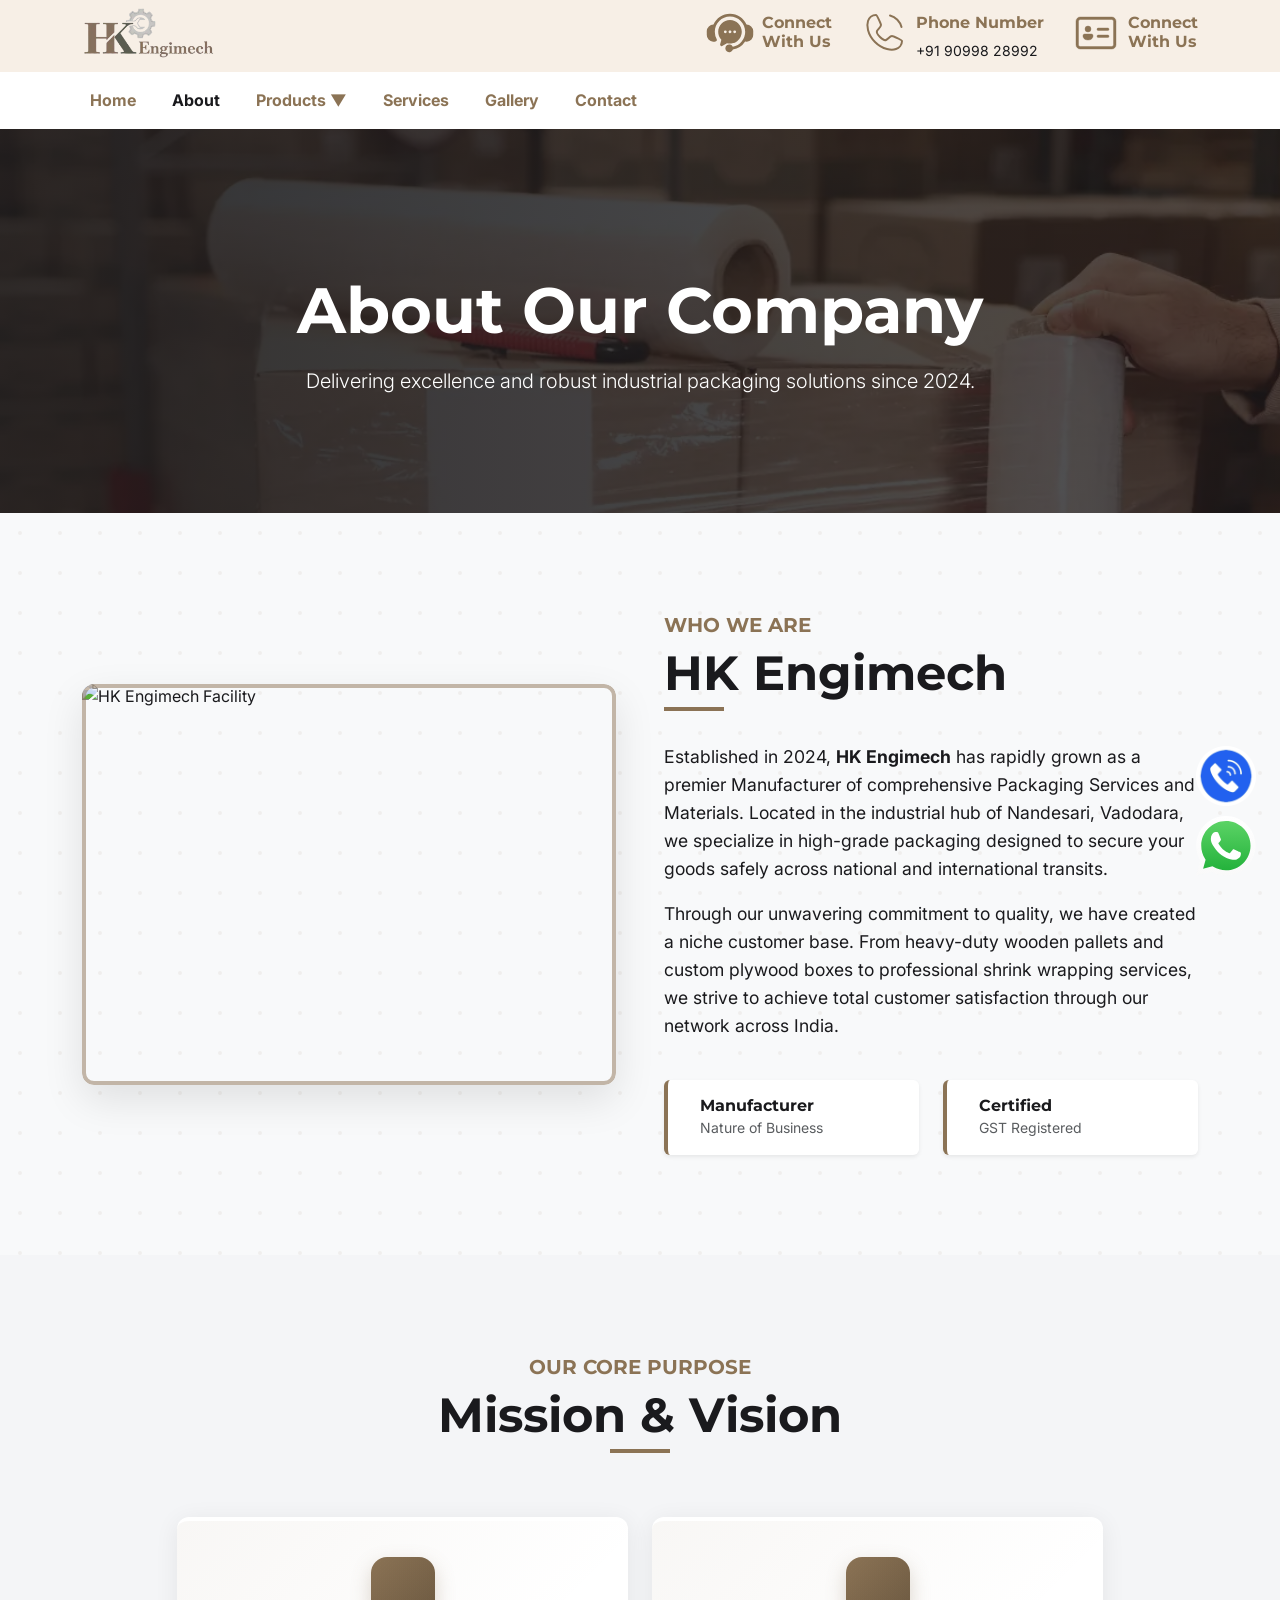
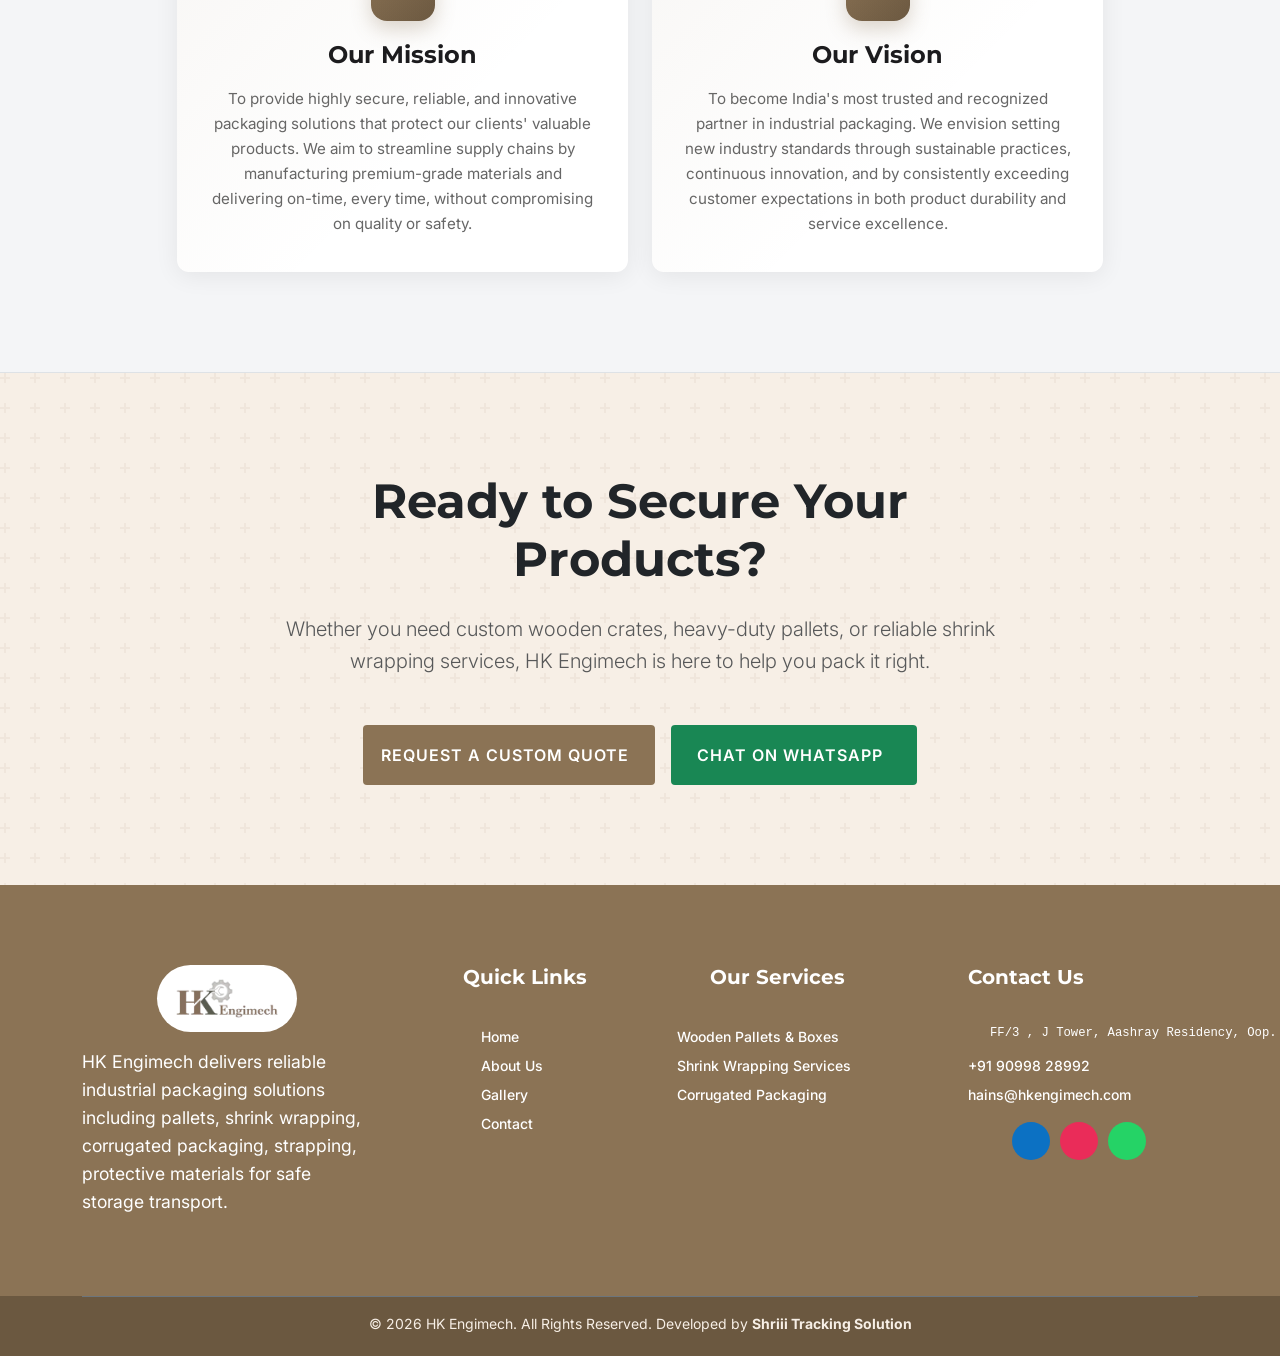
==== commit 0e65569d: "change header connect us svg" ====
--- a/about.html
+++ b/about.html
@@ -140,31 +140,20 @@
                 </a>
               </div>
               <div class="col-auto topheadContacts">
-                <div class="cantactCardTop">
-                  <div class="iconBox">
-                    <svg xmlns="http://www.w3.org/2000/svg" width="48" height="48" viewBox="0 0 24 24">
-                      <path fill="currentColor" fill-opacity="0" d="M12 11l-8 -5h16l-8 5Z">
-                        <animate fill="freeze" attributeName="fill-opacity" begin="0.8s" dur="0.15s" values="0;0.3" />
-                      </path>
-                      <g fill="none" stroke="currentColor" stroke-linecap="round" stroke-linejoin="round"
-                        stroke-width="1">
-                        <path stroke-dasharray="64" stroke-dashoffset="64"
-                          d="M4 5h16c0.55 0 1 0.45 1 1v12c0 0.55 -0.45 1 -1 1h-16c-0.55 0 -1 -0.45 -1 -1v-12c0 -0.55 0.45 -1 1 -1Z">
-                          <animate fill="freeze" attributeName="stroke-dashoffset" dur="0.6s" values="64;0" />
-                        </path>
-                        <path stroke-dasharray="24" stroke-dashoffset="24" d="M3 6.5l9 5.5l9 -5.5">
-                          <animate fill="freeze" attributeName="stroke-dashoffset" begin="0.6s" dur="0.2s"
-                            values="24;0" />
-                        </path>
-                      </g>
-                    </svg>
-                  </div>
-                  <div class="infoBox ">
-                    <h3 class="fifthH">Email</h3>
-                    <p>hains@hkengimech.com</p>
-                  </div>
-                  <a href="mailto:hains@hkengimech.com" class="absAnchor"></a>
-                </div>
+                                <div class="cantactCardTop">
+                                    <div class="iconBox">
+                                        <svg xmlns="http://www.w3.org/2000/svg" viewBox="0 0 512 512"
+                                            style="width:48px; height:48px; fill:currentColor; display:block;">
+
+                                            <path
+                                                d="M503.765 274.64a71.442 71.442 0 0 1-68.23 74.36q-1.658.077-3.31.077a70.061 70.061 0 0 1-14.935-1.621 192.414 192.414 0 0 1-130.067 85.23 41.593 41.593 0 1 1-1.328-30.209A161.532 161.532 0 0 0 418.05 243.188c0-89.355-72.695-162.05-162.05-162.05S93.95 153.833 93.95 243.188a162.016 162.016 0 0 0 20.513 78.934 9.831 9.831 0 0 1 1.017 2.544 14.96 14.96 0 0 1-8.321 18.873 70.639 70.639 0 0 1-27.412 5.531q-1.662 0-3.331-.077a71.434 71.434 0 0 1-68.181-74.36c.319-7.535.141-14.258-.033-20.759-.162-6.121-.331-12.451-.053-19.056a71.5 71.5 0 0 1 71.782-68.287C109.587 98.679 177.34 51.138 256 51.138s146.414 47.541 176.07 115.394a71.443 71.443 0 0 1 71.78 68.275c.279 6.615.111 12.944-.053 19.065-.172 6.502-.351 13.228-.032 20.768Zm-121.96-31.452a125.854 125.854 0 0 1-158.119 121.6l-50.921 29.407a15 15 0 0 1-21.99-16.873l13.014-48.548a126.293 126.293 0 0 1-33.589-85.586c0-69.388 56.431-125.834 125.8-125.834S381.805 173.8 381.805 243.188Zm-160.78 0a15 15 0 0 0-15-15H206a15 15 0 1 0 15.028 15Zm49.978 0a14.2 14.2 0 0 0-.08-1.47 14 14 0 0 0-.219-1.46 11.356 11.356 0 0 0-.361-1.42c-.139-.47-.309-.93-.489-1.39s-.4-.89-.63-1.32a14.425 14.425 0 0 0-.75-1.26 14.625 14.625 0 0 0-.881-1.19 12.625 12.625 0 0 0-.989-1.09c-.34-.35-.71-.68-1.09-1-.381-.3-.781-.6-1.191-.87a14.408 14.408 0 0 0-1.259-.75c-.431-.23-.88-.44-1.331-.63a13.277 13.277 0 0 0-1.379-.49 13.138 13.138 0 0 0-2.88-.58 15.38 15.38 0 0 0-4.4.21 14.206 14.206 0 0 0-1.429.37 13.131 13.131 0 0 0-1.38.49c-.45.19-.9.4-1.33.63s-.85.48-1.261.75a14.59 14.59 0 0 0-2.279 1.87 12.813 12.813 0 0 0-.991 1.09 14.486 14.486 0 0 0-.869 1.19 14.272 14.272 0 0 0-.76 1.26 13.431 13.431 0 0 0-.621 1.32 14.706 14.706 0 0 0-.5 1.39c-.139.46-.259.94-.359 1.42a14.279 14.279 0 0 0-.221 1.46c-.049.49-.07.98-.07 1.47s.021.99.07 1.48a14.517 14.517 0 0 0 .221 1.45c.1.48.22.96.359 1.43a14.524 14.524 0 0 0 .5 1.38 13.6 13.6 0 0 0 .621 1.33c.229.43.49.85.76 1.26a14.327 14.327 0 0 0 .869 1.18 14.682 14.682 0 0 0 .991 1.1c.35.34.71.68 1.1.99a12.8 12.8 0 0 0 1.179.87c.411.27.83.53 1.261.76a16.568 16.568 0 0 0 2.71 1.12c.469.14.949.26 1.429.36a14.293 14.293 0 0 0 2.93.29 15.089 15.089 0 0 0 10.6-4.39 16.227 16.227 0 0 0 1.87-2.28q.405-.615.75-1.26c.23-.43.44-.88.63-1.33s.35-.92.489-1.38a11.972 11.972 0 0 0 .361-1.43 14.224 14.224 0 0 0 .219-1.45 14.389 14.389 0 0 0 .077-1.482Zm50 0a15 15 0 0 0-15-15h-.029a15 15 0 1 0 15.029 15Z" />
+                                        </svg>
+                                    </div>
+                                    <div class="infoBox ">
+                                        <h3 class="fifthH">Connect<br />With Us</h3>
+                                    </div>
+                                    <a href="Appointment.html" class="absAnchor"></a>
+                                </div>
                 <div class="cantactCardTop">
                   <div class="iconBox">
                     <svg xmlns="http://www.w3.org/2000/svg" width="48" height="48" viewBox="0 0 24 24">
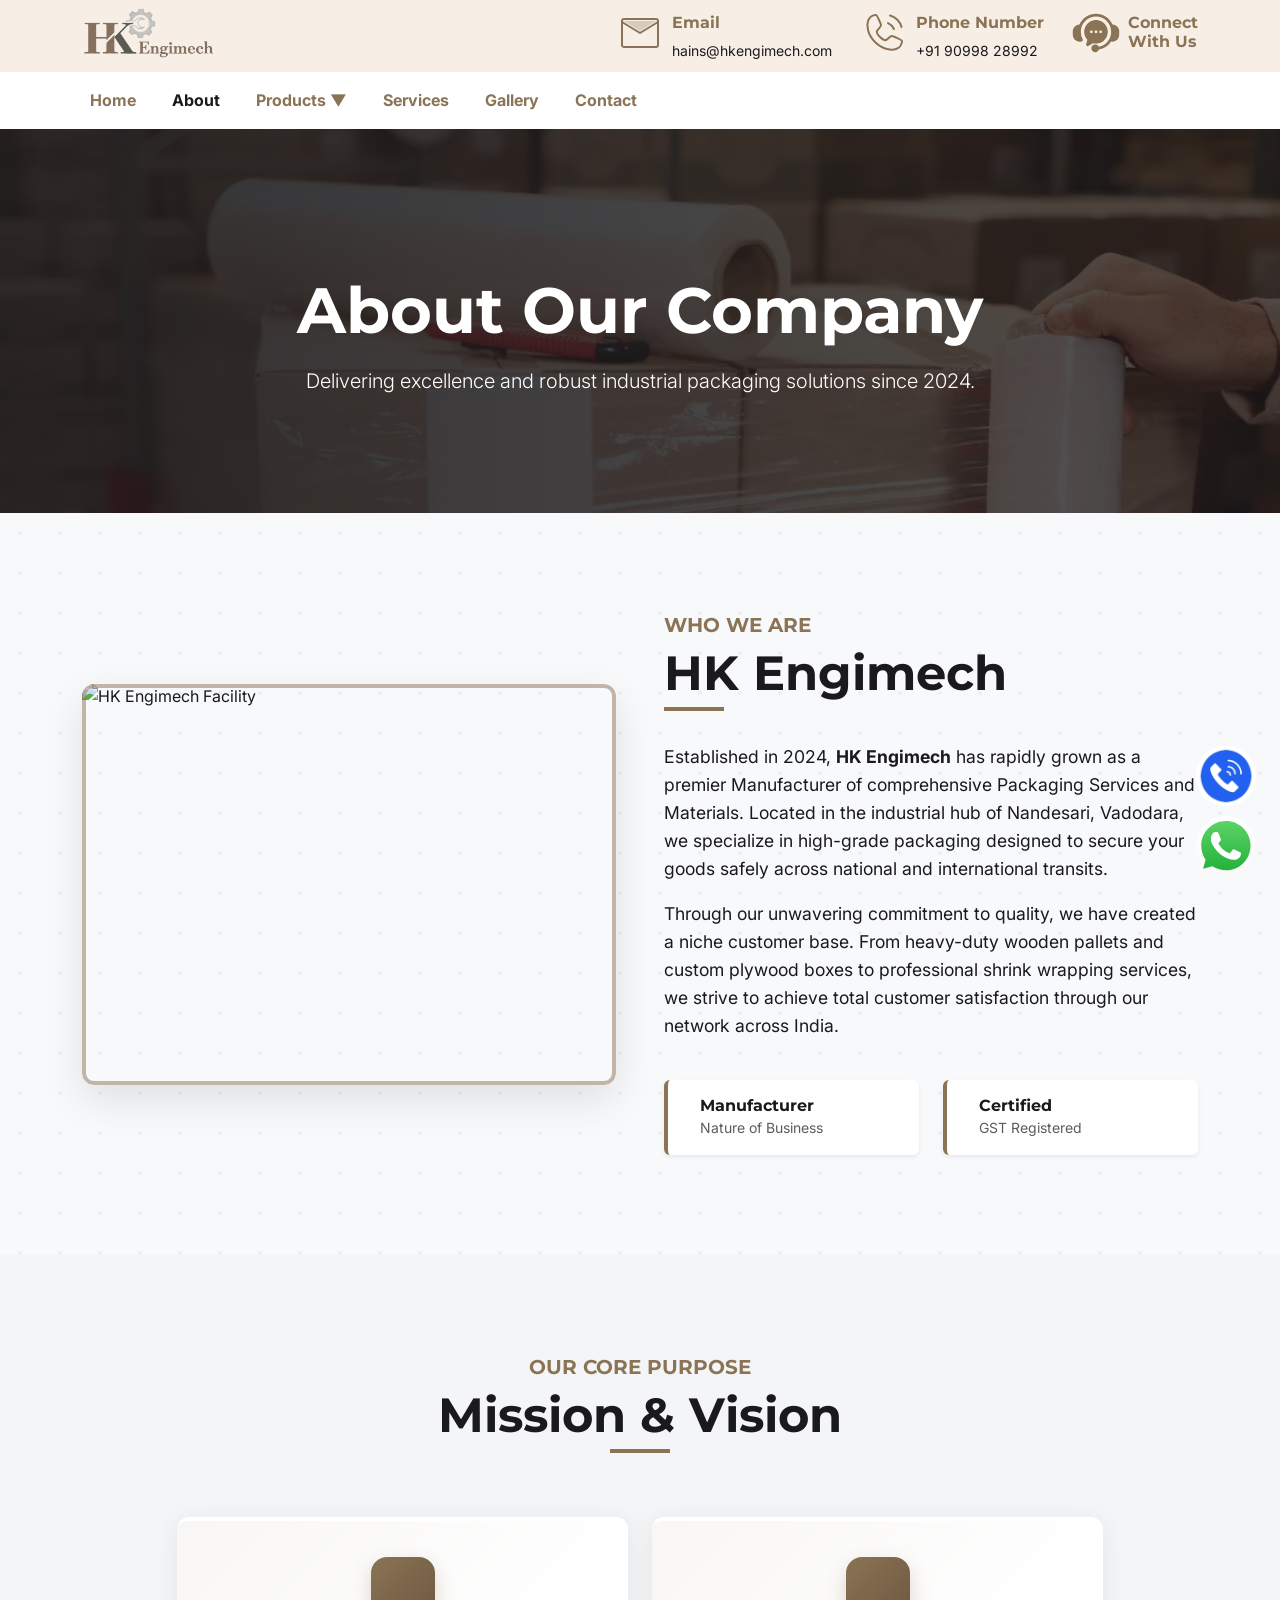
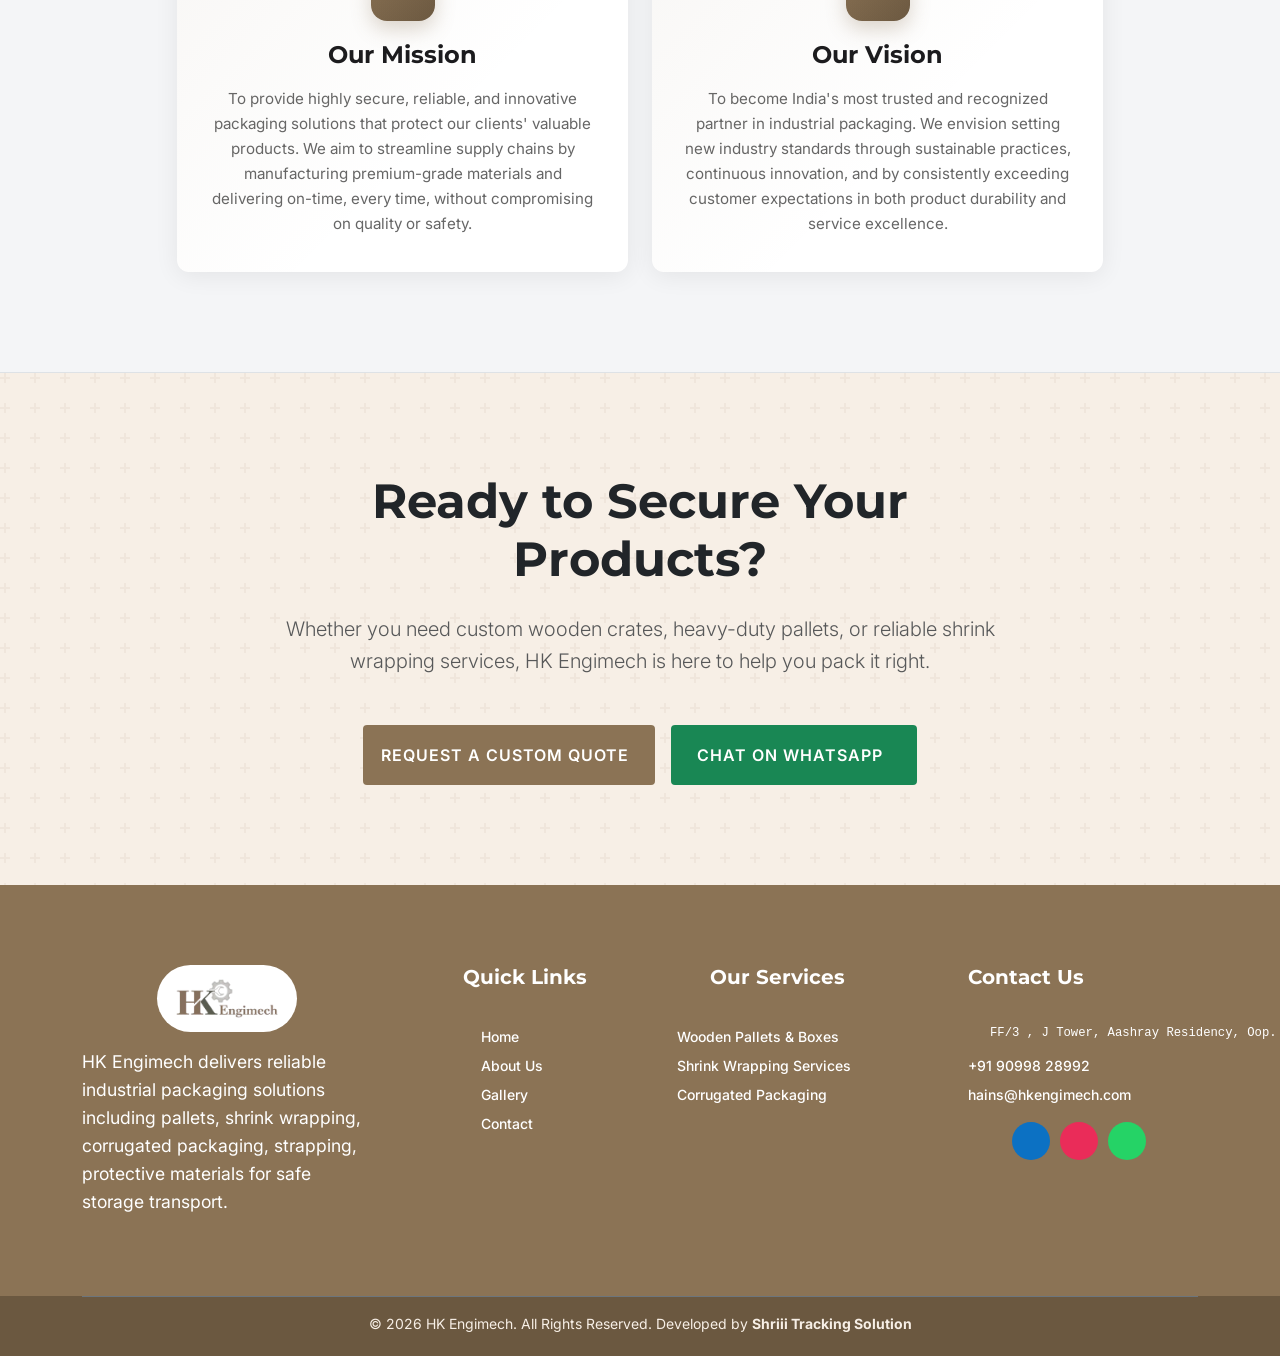
==== commit 84d9e106: "files" ====
--- a/about.html
+++ b/about.html
@@ -132,14 +132,80 @@
     <div class="wrapheder">
       <div id="header">
         <div class="miniHeader d-none d-lg-block">
-          <div class="container">
-            <div class="row">
-              <div class="col-auto topheadSocial">
-                <a class="brandLogo d-none d-lg-inline-block" href="index.html">
-                  <img loading="eager" src="images/BrandLogo.webp" alt="HK Engimech">
-                </a>
-              </div>
-              <div class="col-auto topheadContacts">
+                    <div class="container">
+                        <div class="row">
+                            <div class="col-auto topheadSocial">
+                                <a class="brandLogo d-none d-lg-inline-block" href="index.html">
+                                    <img loading="eager" src="images/BrandLogo.webp" alt="HK Engimech">
+                                </a>
+                            </div>
+                            <div class="col-auto topheadContacts">
+                                <div class="cantactCardTop">
+                                    <div class="iconBox">
+                                        <svg xmlns="http://www.w3.org/2000/svg" width="48" height="48"
+                                            viewBox="0 0 24 24">
+                                            <path fill="currentColor" fill-opacity="0" d="M12 11l-8 -5h16l-8 5Z">
+                                                <animate fill="freeze" attributeName="fill-opacity" begin="0.8s"
+                                                    dur="0.15s" values="0;0.3" />
+                                            </path>
+                                            <g fill="none" stroke="currentColor" stroke-linecap="round"
+                                                stroke-linejoin="round" stroke-width="1">
+                                                <path stroke-dasharray="64" stroke-dashoffset="64"
+                                                    d="M4 5h16c0.55 0 1 0.45 1 1v12c0 0.55 -0.45 1 -1 1h-16c-0.55 0 -1 -0.45 -1 -1v-12c0 -0.55 0.45 -1 1 -1Z">
+                                                    <animate fill="freeze" attributeName="stroke-dashoffset" dur="0.6s"
+                                                        values="64;0" />
+                                                </path>
+                                                <path stroke-dasharray="24" stroke-dashoffset="24"
+                                                    d="M3 6.5l9 5.5l9 -5.5">
+                                                    <animate fill="freeze" attributeName="stroke-dashoffset"
+                                                        begin="0.6s" dur="0.2s" values="24;0" />
+                                                </path>
+                                            </g>
+                                        </svg>
+                                    </div>
+                                    <div class="infoBox ">
+                                        <h3 class="fifthH">Email</h3>
+                                        <p>hains@hkengimech.com</p>
+                                    </div>
+                                    <a href="mailto:hains@hkengimech.com" class="absAnchor"></a>
+                                </div>
+                                <div class="cantactCardTop">
+                                    <div class="iconBox">
+                                        <svg xmlns="http://www.w3.org/2000/svg" width="48" height="48"
+                                            viewBox="0 0 24 24">
+                                            <g fill="none" stroke="currentColor" stroke-linecap="round"
+                                                stroke-linejoin="round" stroke-width="1">
+                                                <path stroke-dasharray="64" stroke-dashoffset="64"
+                                                    d="M8 3c0.5 0 2.5 4.5 2.5 5c0 1 -1.5 2 -2 3c-0.5 1 0.5 2 1.5 3c0.39 0.39 2 2 3 1.5c1 -0.5 2 -2 3 -2c0.5 0 5 2 5 2.5c0 2 -1.5 3.5 -3 4c-1.5 0.5 -2.5 0.5 -4.5 0c-2 -0.5 -3.5 -1 -6 -3.5c-2.5 -2.5 -3 -4 -3.5 -6c-0.5 -2 -0.5 -3 0 -4.5c0.5 -1.5 2 -3 4 -3Z">
+                                                    <animate fill="freeze" attributeName="stroke-dashoffset" dur="0.6s"
+                                                        values="64;0" />
+                                                    <animateTransform id="lineMdPhoneCallLoop0" fill="freeze"
+                                                        attributeName="transform"
+                                                        begin="0.6s;lineMdPhoneCallLoop0.begin+2.7s" dur="0.5s"
+                                                        type="rotate"
+                                                        values="0 12 12;15 12 12;0 12 12;-12 12 12;0 12 12;12 12 12;0 12 12;-15 12 12;0 12 12" />
+                                                </path>
+                                                <path stroke-dasharray="4" stroke-dashoffset="4"
+                                                    d="M15.76 8.28c-0.5 -0.51 -1.1 -0.93 -1.76 -1.24M15.76 8.28c0.49 0.49 0.9 1.08 1.2 1.72">
+                                                    <animate fill="freeze" attributeName="stroke-dashoffset"
+                                                        begin="lineMdPhoneCallLoop0.begin+0s" dur="2.7s"
+                                                        keyTimes="0;0.111;0.259;0.37;1" values="4;0;0;4;4" />
+                                                </path>
+                                                <path stroke-dasharray="6" stroke-dashoffset="6"
+                                                    d="M18.67 5.35c-1 -1 -2.26 -1.73 -3.67 -2.1M18.67 5.35c0.99 1 1.72 2.25 2.08 3.65">
+                                                    <animate fill="freeze" attributeName="stroke-dashoffset"
+                                                        begin="lineMdPhoneCallLoop0.begin+0.2s" dur="2.7s"
+                                                        keyTimes="0;0.074;0.185;0.333;0.444;1" values="6;6;0;0;6;6" />
+                                                </path>
+                                            </g>
+                                        </svg>
+                                    </div>
+                                    <div class="infoBox ">
+                                        <h3 class="fifthH">Phone Number</h3>
+                                        <p>+91 90998 28992</p>
+                                    </div>
+                                    <a href="tel:+919099828992" class="absAnchor"></a>
+                                </div>
                                 <div class="cantactCardTop">
                                     <div class="iconBox">
                                         <svg xmlns="http://www.w3.org/2000/svg" viewBox="0 0 512 512"
@@ -154,55 +220,10 @@
                                     </div>
                                     <a href="Appointment.html" class="absAnchor"></a>
                                 </div>
-                <div class="cantactCardTop">
-                  <div class="iconBox">
-                    <svg xmlns="http://www.w3.org/2000/svg" width="48" height="48" viewBox="0 0 24 24">
-                      <g fill="none" stroke="currentColor" stroke-linecap="round" stroke-linejoin="round"
-                        stroke-width="1">
-                        <path stroke-dasharray="64" stroke-dashoffset="64"
-                          d="M8 3c0.5 0 2.5 4.5 2.5 5c0 1 -1.5 2 -2 3c-0.5 1 0.5 2 1.5 3c0.39 0.39 2 2 3 1.5c1 -0.5 2 -2 3 -2c0.5 0 5 2 5 2.5c0 2 -1.5 3.5 -3 4c-1.5 0.5 -2.5 0.5 -4.5 0c-2 -0.5 -3.5 -1 -6 -3.5c-2.5 -2.5 -3 -4 -3.5 -6c-0.5 -2 -0.5 -3 0 -4.5c0.5 -1.5 2 -3 4 -3Z">
-                          <animate fill="freeze" attributeName="stroke-dashoffset" dur="0.6s" values="64;0" />
-                          <animateTransform id="lineMdPhoneCallLoop0" fill="freeze" attributeName="transform"
-                            begin="0.6s;lineMdPhoneCallLoop0.begin+2.7s" dur="0.5s" type="rotate"
-                            values="0 12 12;15 12 12;0 12 12;-12 12 12;0 12 12;12 12 12;0 12 12;-15 12 12;0 12 12" />
-                        </path>
-                        <path stroke-dasharray="4" stroke-dashoffset="4"
-                          d="M15.76 8.28c-0.5 -0.51 -1.1 -0.93 -1.76 -1.24M15.76 8.28c0.49 0.49 0.9 1.08 1.2 1.72">
-                          <animate fill="freeze" attributeName="stroke-dashoffset" begin="lineMdPhoneCallLoop0.begin+0s"
-                            dur="2.7s" keyTimes="0;0.111;0.259;0.37;1" values="4;0;0;4;4" />
-                        </path>
-                        <path stroke-dasharray="6" stroke-dashoffset="6"
-                          d="M18.67 5.35c-1 -1 -2.26 -1.73 -3.67 -2.1M18.67 5.35c0.99 1 1.72 2.25 2.08 3.65">
-                          <animate fill="freeze" attributeName="stroke-dashoffset"
-                            begin="lineMdPhoneCallLoop0.begin+0.2s" dur="2.7s" keyTimes="0;0.074;0.185;0.333;0.444;1"
-                            values="6;6;0;0;6;6" />
-                        </path>
-                      </g>
-                    </svg>
-                  </div>
-                  <div class="infoBox ">
-                    <h3 class="fifthH">Phone Number</h3>
-                    <p>+91 90998 28992</p>
-                  </div>
-                  <a href="tel:+919099828992" class="absAnchor"></a>
+                            </div>
+                        </div>
+                    </div>
                 </div>
-                <div class="cantactCardTop">
-                  <div class="iconBox">
-                    <svg xmlns="http://www.w3.org/2000/svg" width="48" height="48" viewBox="0 0 48 48">
-                      <path fill="currentColor"
-                        d="M19 20a3 3 0 1 1-6 0a3 3 0 0 1 6 0m-8 6.5a1.5 1.5 0 0 1 1.5-1.5h7a1.5 1.5 0 0 1 1.5 1.5v.5s0 4-5 4s-5-4-5-4zm14-6.25c0-.69.56-1.25 1.25-1.25h9.5a1.25 1.25 0 1 1 0 2.5h-9.5c-.69 0-1.25-.56-1.25-1.25M26.25 26a1.25 1.25 0 1 0 0 2.5h9.5a1.25 1.25 0 1 0 0-2.5zM4 12.25A4.25 4.25 0 0 1 8.25 8h31.5A4.25 4.25 0 0 1 44 12.25v23.5A4.25 4.25 0 0 1 39.75 40H8.25A4.25 4.25 0 0 1 4 35.75zm4.25-1.75a1.75 1.75 0 0 0-1.75 1.75v23.5c0 .967.784 1.75 1.75 1.75h31.5a1.75 1.75 0 0 0 1.75-1.75v-23.5a1.75 1.75 0 0 0-1.75-1.75z"
-                        stroke-width="0.4" stroke="currentColor" />
-                    </svg>
-                  </div>
-                  <div class="infoBox ">
-                    <h3 class="fifthH">Connect<br />With Us</h3>
-                  </div>
-                  <a href="contactUs.html" class="absAnchor"></a>
-                </div>
-              </div>
-            </div>
-          </div>
-        </div>
         <div id="main-header">
           <nav class="mynavbar bg-light">
             <div class="container header">
@@ -372,8 +393,8 @@
   <footer id="footer" class="footer homePage0"></footer>
 
   <script src="https://cdn.jsdelivr.net/npm/bootstrap@5.3.2/dist/js/bootstrap.bundle.min.js"></script>
+  <script src="https://code.iconify.design/3/3.1.0/iconify.min.js"></script>
   <script src="https://unpkg.com/aos@2.3.1/dist/aos.js"></script>
-  <script src="https://code.iconify.design/3/3.1.0/iconify.min.js"></script>
 
   <script>
     AOS.init({ once: true, duration: 800, offset: 50 });
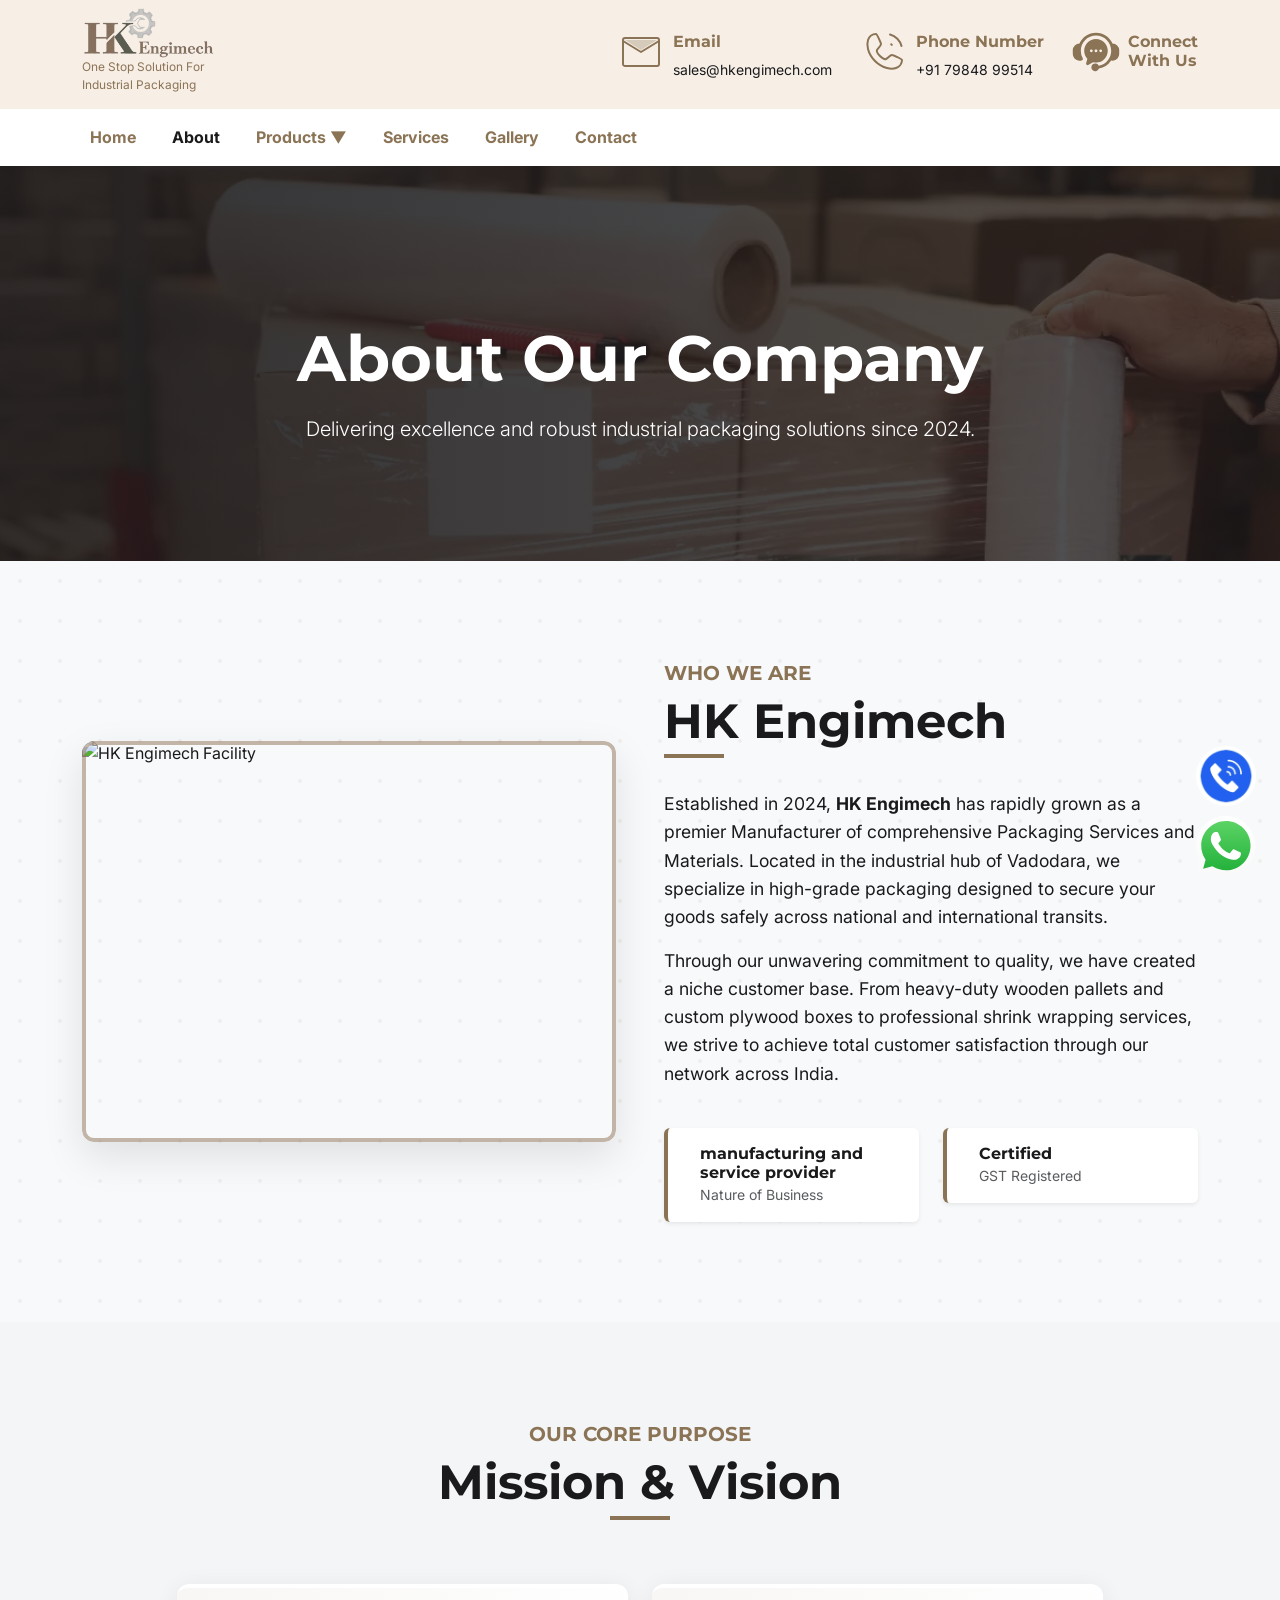
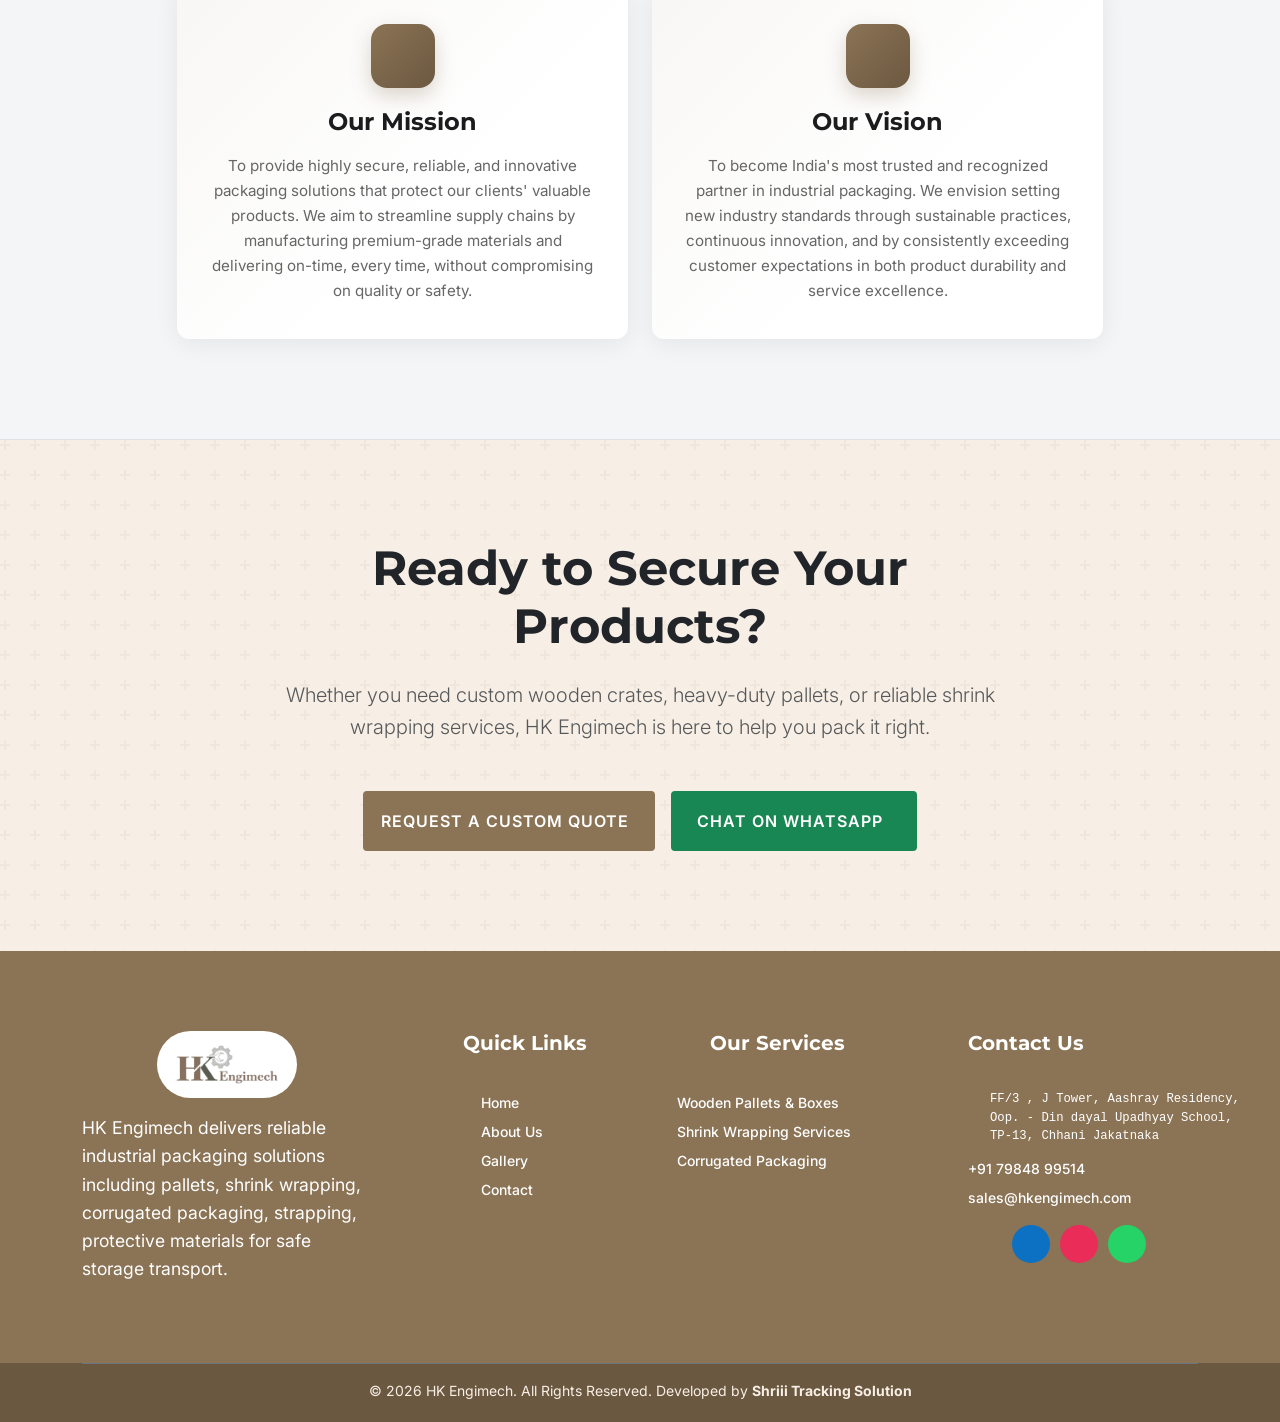
==== commit 43a59d87: "ss" ====
--- a/about.html
+++ b/about.html
@@ -128,15 +128,16 @@
 
 <body>
 
-  <header>
-    <div class="wrapheder">
-      <div id="header">
-        <div class="miniHeader d-none d-lg-block">
+<header>
+        <div class="wrapheder">
+            <div id="header">
+                <div class="miniHeader d-none d-lg-block">
                     <div class="container">
                         <div class="row">
                             <div class="col-auto topheadSocial">
                                 <a class="brandLogo d-none d-lg-inline-block" href="index.html">
                                     <img loading="eager" src="images/BrandLogo.webp" alt="HK Engimech">
+                                    <span class="wrapLogoTxt"><span>One Stop Solution For Industrial Packaging</span></span>
                                 </a>
                             </div>
                             <div class="col-auto topheadContacts">
@@ -165,9 +166,9 @@
                                     </div>
                                     <div class="infoBox ">
                                         <h3 class="fifthH">Email</h3>
-                                        <p>hains@hkengimech.com</p>
-                                    </div>
-                                    <a href="mailto:hains@hkengimech.com" class="absAnchor"></a>
+                                        <p>sales@hkengimech.com</p>
+                                    </div>
+                                    <a href="mailto:sales@hkengimech.com" class="absAnchor"></a>
                                 </div>
                                 <div class="cantactCardTop">
                                     <div class="iconBox">
@@ -202,9 +203,9 @@
                                     </div>
                                     <div class="infoBox ">
                                         <h3 class="fifthH">Phone Number</h3>
-                                        <p>+91 90998 28992</p>
-                                    </div>
-                                    <a href="tel:+919099828992" class="absAnchor"></a>
+                                        <p>+91 79848 99514</p>
+                                    </div>
+                                    <a href="tel:+917984899514" class="absAnchor"></a>
                                 </div>
                                 <div class="cantactCardTop">
                                     <div class="iconBox">
@@ -224,49 +225,63 @@
                         </div>
                     </div>
                 </div>
-        <div id="main-header">
-          <nav class="mynavbar bg-light">
-            <div class="container header">
-              <a class="brandLogo d-lg-none" href="index.html">
-                <img loading="eager" src="images/BrandLogo.webp" alt="HK Engimech">
-              </a>
-              <button class="navToggle">
-                <span class="iconify" data-icon="uis:bars"></span>
-              </button>
-              <ul class="navMenu mx-auto ms-lg-0 mb-2 mb-lg-0">
-                <li class="nav-close">
-                  <button class="btn-nav-close"><span class="close-btn">+</span></button>
-                </li>
-                <li class="navLi"><a class="navLink" href="index.html">Home</a></li>
-                <li class="navLi"><a href="about.html" class="navLink">About</a></li>
-                <li class="navLi has-mega-menu"><a href="products.html" class="navLink">Products <span
-                      class="mega-toggle-arrow">▼</span></a>
-                  <div class="mega-dropdown">
-                    <div class="mega-dropdown-grid" id="megaMenuGrid">
-                    </div>
-                  </div>
-                  <ul class="mega-dropdown-mobile" id="megaMenuMobile"></ul>
-                </li>
-                <li class="navLi">
-                  <a href="services.html" class="navLink">Services </a>
-                </li>
-                <li class="navLi"><a href="gallery.html" class="navLink">Gallery</a></li>
-                <li class="navLi"><a href="contactUs.html" class="navLink">Contact</a></li>
-              </ul>
-              <div class="col-auto topheadSocial d-none d-lg-block">
-                <a target="_blank" href="https://www.facebook.com/">
-                  <span class="iconify" data-icon="ri:facebook-fill"></span>
-                </a>
-                <a target="_blank" href="https://www.instagram.com/">
-                  <span class="iconify" data-icon="dashicons:instagram"></span>
-                </a>
-              </div>
-            </div>
-          </nav>
-        </div>
-      </div>
-    </div>
-  </header>
+                <div id="main-header">
+                    <nav class="mynavbar bg-light">
+                        <div class="container header">
+                            <a class="brandLogo d-lg-none" href="index.html">
+                                <img loading="eager" src="images/BrandLogo.webp" alt="HK Engimech">
+                                <span class="wrapLogoTxt"><span>One Stop Solution For Industrial Packaging</span></span>
+                            </a>
+                            <button class="navToggle">
+                                <span class="iconify" data-icon="uis:bars"></span>
+                            </button>
+                            <ul class="navMenu mx-auto ms-lg-0 mb-2 mb-lg-0">
+                                <li class="nav-close">
+                                    <button class="btn-nav-close">
+                                        <span class="close-btn">+</span>
+                                    </button>
+                                </li>
+                                <li class="navLi">
+                                    <a class="navLink" href="index.html">Home</a>
+                                </li>
+                                <li class="navLi">
+                                    <a href="about.html" class="navLink">About</a>
+                                </li>
+
+                                <li class="navLi has-mega-menu"><a href="#" class="navLink">Products <span
+                                            class="mega-toggle-arrow">▼</span></a>
+                                    <div class="mega-dropdown">
+                                        <div class="mega-dropdown-grid" id="megaMenuGrid">
+                                        </div>
+                                    </div>
+                                    <ul class="mega-dropdown-mobile" id="megaMenuMobile"></ul>
+                                </li>
+                                <li class="navLi">
+                                    <a href="services.html" class="navLink">Services </a>
+                                </li>
+
+                                <li class="navLi">
+                                    <a href="gallery.html" class="navLink">Gallery</a>
+                                </li>
+                                <li class="navLi">
+                                    <a href="contactUs.html" class="navLink">Contact</a>
+                                </li>
+                            </ul>
+                            <div class="col-auto topheadSocial d-none d-lg-block">
+                                <a target="_blank" href="https://www.facebook.com/">
+                                    <span class="iconify" data-icon="ri:facebook-fill"></span>
+                                </a>
+                                <a target="_blank" href="https://www.instagram.com/">
+                                    <span class="iconify" data-icon="dashicons:instagram"></span>
+                                </a>
+                            </div>
+                        </div>
+                    </nav>
+                </div>
+            </div>
+            <!-- <li class="navLi"><a href="#" class="navLink">Dropdown lavel-1 </a><ul class="dropdownList"><li class="navLi"><a href="#" class="navLink">Dropdown lavel-2</a></li><li class="navLi"><a href="#" class="navLink">Dropdown lavel-2</a></li><li class="navLi"><a href="#" class="navLink">Dropdown lavel-2 </a><ul class="dropdownList"><li class="navLi"><a href="#" class="navLink">Dropdown lavel-3</a></li><li class="navLi"><a href="#" class="navLink">Dropdown lavel-3</a></li><li class="navLi"><a href="#" class="navLink">Dropdown lavel-3</a></li></ul></li></ul></li> -->
+        </div>
+    </header>
 
   <section id="headBelowContent" class="position-relative inner-page-banner"
     style="background-image: url('images/banner1.webp');">
@@ -292,7 +307,7 @@
           <h5 class="text-primary fw-bold text-uppercase mb-2">Who We Are</h5>
           <h2 class="section-title">HK Engimech</h2>
           <p class="mt-3">Established in 2024, <strong>HK Engimech</strong> has rapidly grown as a premier Manufacturer
-            of comprehensive Packaging Services and Materials. Located in the industrial hub of Nandesari, Vadodara, we
+            of comprehensive Packaging Services and Materials. Located in the industrial hub of Vadodara, we
             specialize in high-grade packaging designed to secure your goods safely across national and international
             transits.</p>
           <p>Through our unwavering commitment to quality, we have created a niche customer base. From heavy-duty wooden
@@ -305,7 +320,7 @@
                 class="d-flex align-items-center gap-3 bg-white p-3 rounded shadow-sm border-start border-primary border-4">
                 <span class="iconify fs-1 text-primary" data-icon="mdi:factory"></span>
                 <div>
-                  <h5 class="mb-0 fw-bold fs-6">Manufacturer</h5>
+                  <h5 class="mb-0 fw-bold fs-6">manufacturing and service provider</h5>
                   <small class="text-muted">Nature of Business</small>
                 </div>
               </div>
@@ -378,7 +393,7 @@
               Request a Custom Quote <span class="iconify" data-icon="heroicons:arrow-right-16-solid"></span>
             </a>
             <a rel="noopener" data-mobile-target="" data-desktop-target="_blank"
-              href="https://api.whatsapp.com/send?phone=919099828992" target="_blank"
+              href="https://api.whatsapp.com/send?phone=917984899514" target="_blank"
               class="btn-custom bg-success border-success bigTxt px-sm-4 px-3 py-3 set-url-target">
               Chat on WhatsApp <span class="iconify" data-icon="logos:whatsapp-icon"></span>
             </a>
@@ -388,9 +403,160 @@
     </div>
   </section>
 
-  <div id="mainFabContainer"></div>
-
-  <footer id="footer" class="footer homePage0"></footer>
+    <div id="mainFabContainer">
+        <div class="fab-container">
+            <a class="set-url-target" rel="noopener" data-mobile-target="" data-desktop-target="_blank" target="_blank"
+                href="https://api.whatsapp.com/send?phone=917984899514">
+                <svg xmlns="http://www.w3.org/2000/svg" width="59.54px" height="60px" viewBox="0 0 256 258">
+                    <defs>
+                        <linearGradient id="logosWhatsappIcon0" x1="50%" x2="50%" y1="100%" y2="0%">
+                            <stop offset="0%" stop-color="#1faf38"></stop>
+                            <stop offset="100%" stop-color="#60d669"></stop>
+                        </linearGradient>
+                        <linearGradient id="logosWhatsappIcon1" x1="50%" x2="50%" y1="100%" y2="0%">
+                            <stop offset="0%" stop-color="#f9f9f9"></stop>
+                            <stop offset="100%" stop-color="#fff"></stop>
+                        </linearGradient>
+                    </defs>
+                    <path fill="url(#logosWhatsappIcon0)"
+                        d="M5.463 127.456c-.006 21.677 5.658 42.843 16.428 61.499L4.433 252.697l65.232-17.104a123 123 0 0 0 58.8 14.97h.054c67.815 0 123.018-55.183 123.047-123.01c.013-32.867-12.775-63.773-36.009-87.025c-23.23-23.25-54.125-36.061-87.043-36.076c-67.823 0-123.022 55.18-123.05 123.004">
+                    </path>
+                    <path fill="url(#logosWhatsappIcon1)"
+                        d="M1.07 127.416c-.007 22.457 5.86 44.38 17.014 63.704L0 257.147l67.571-17.717c18.618 10.151 39.58 15.503 60.91 15.511h.055c70.248 0 127.434-57.168 127.464-127.423c.012-34.048-13.236-66.065-37.3-90.15C194.633 13.286 162.633.014 128.536 0C58.276 0 1.099 57.16 1.071 127.416m40.24 60.376l-2.523-4.005c-10.606-16.864-16.204-36.352-16.196-56.363C22.614 69.029 70.138 21.52 128.576 21.52c28.3.012 54.896 11.044 74.9 31.06c20.003 20.018 31.01 46.628 31.003 74.93c-.026 58.395-47.551 105.91-105.943 105.91h-.042c-19.013-.01-37.66-5.116-53.922-14.765l-3.87-2.295l-40.098 10.513z">
+                    </path>
+                    <path fill="#fff"
+                        d="M96.678 74.148c-2.386-5.303-4.897-5.41-7.166-5.503c-1.858-.08-3.982-.074-6.104-.074c-2.124 0-5.575.799-8.492 3.984c-2.92 3.188-11.148 10.892-11.148 26.561s11.413 30.813 13.004 32.94c1.593 2.123 22.033 35.307 54.405 48.073c26.904 10.609 32.379 8.499 38.218 7.967c5.84-.53 18.844-7.702 21.497-15.139c2.655-7.436 2.655-13.81 1.859-15.142c-.796-1.327-2.92-2.124-6.105-3.716s-18.844-9.298-21.763-10.361c-2.92-1.062-5.043-1.592-7.167 1.597c-2.124 3.184-8.223 10.356-10.082 12.48c-1.857 2.129-3.716 2.394-6.9.801c-3.187-1.598-13.444-4.957-25.613-15.806c-9.468-8.442-15.86-18.867-17.718-22.056c-1.858-3.184-.199-4.91 1.398-6.497c1.431-1.427 3.186-3.719 4.78-5.578c1.588-1.86 2.118-3.187 3.18-5.311c1.063-2.126.531-3.986-.264-5.579c-.798-1.593-6.987-17.343-9.819-23.64">
+                    </path>
+                </svg>
+            </a>
+        </div>
+        <!-- Call FAB icon -->
+        <div class="Call-fab-container">
+            <a rel="noopener" target="_blank" href="tel:+917984899514">
+                <img style="height: 60px; width: 60px" src="images/phone-call.png" alt="phone icon" />
+            </a>
+        </div>
+    </div>
+
+
+
+    <!-- footer section start  -->
+    <footer id="footer" class="footer homePage0">
+        <div class="container">
+            <div class="footWrap defaultPadding">
+                <div class="row">
+                    <!-- Company Info -->
+                    <div class="col-lg-auto col-sm-6 mb-4 mb-md-0 FooterAbout">
+                        <a class="footer-brand" href="index.html">
+                            <img loading="lazy" src="images/BrandLogo.webp" alt="HK Engimech">
+                        </a>
+                        <p>
+                            HK Engimech delivers reliable industrial packaging solutions including pallets, shrink
+                            wrapping, corrugated packaging, strapping, protective materials for safe storage transport.
+                        </p>
+
+                    </div>
+                    <div class="col-sm-6 col-lg-auto mb-4 mb-md-0 exploreLinks">
+                        <h5 class="fourthH">Quick Links</h5>
+                        <ul>
+                            <li>
+                                <a class="footerLinks" href="index.html">
+                                    <span class="iconify" data-icon="ic:twotone-arrow-circle-right"></span> Home </a>
+                            </li>
+                            <li>
+                                <a class="footerLinks" href="about.html">
+                                    <span class="iconify" data-icon="ic:twotone-arrow-circle-right"></span> About Us</a>
+                            </li>
+                            <li>
+                                <a class="footerLinks" href="gallery.html">
+                                    <span class="iconify" data-icon="ic:twotone-arrow-circle-right"></span> Gallery</a>
+                            </li>
+                            <li>
+                                <a class="footerLinks" href="contactUs.html">
+                                    <span class="iconify" data-icon="ic:twotone-arrow-circle-right"></span> Contact</a>
+                            </li>
+                        </ul>
+                    </div>
+                    <div class="col-sm-6 col-lg-auto mb-4 mb-md-0 exploreLinks1">
+                        <h5 class="fourthH ">Our Services</h5>
+                        <ul>
+
+
+                            <li><a href="WoodenPalletsAndBoxes.html" class="footerLinks"><span class="iconify"
+                                        data-icon="ic:twotone-arrow-circle-right"></span> Wooden Pallets &amp; Boxes</a>
+                            </li>
+                            <li><a href="ShrinkWrappingServices.html" class="footerLinks"><span class="iconify"
+                                        data-icon="ic:twotone-arrow-circle-right"></span> Shrink Wrapping Services</a>
+                            </li>
+                            <li><a href="CorrugatedPackaging.html" class="footerLinks"><span class="iconify"
+                                        data-icon="ic:twotone-arrow-circle-right"></span> Corrugated Packaging</a></li>
+
+                        </ul>
+                    </div>
+                    <div class="col-md-6 col-lg-auto mb-4 mb-md-0">
+                        <h5 class="fourthH ">Contact Us</h5>
+                        <ul class="contact-info">
+                            <li>
+                                <a class="locationLink footerLinks" target="_blank" href=" ">
+                                    <span class="iconify" data-icon="fluent:location-12-filled"></span>
+                                    <A1-TF-25>
+<pre class="mb-0">FF/3 , J Tower, Aashray Residency, 
+Oop. - Din dayal Upadhyay School,
+TP-13, Chhani Jakatnaka</pre>
+                                </a>
+                            </li>
+                            <li>
+                                <a href="tel:+917984899514" class="footerLinks">
+                                    <span class="iconify" data-icon="ic:sharp-phone"></span> +91 79848 99514</a>
+                            </li>
+                            <!-- <li>
+                  <a href="tel:" class="footerLinks">
+                    <i class="fa-solid fa-phone"></i>+91 </a>
+                </li> -->
+                            <li>
+                                <a class="emailAnchor footerLinks" href="mailto:sales@hkengimech.com">
+                                    <span class="iconify" data-icon="material-symbols-light:mail-rounded"></span>
+                                    sales@hkengimech.com</a>
+                            </li>
+                        </ul>
+                        <div class="social-icons mt-3">
+                            <a target="_blank" class="facebook" href="https://www.facebook.com/">
+                                <span class="iconify" data-icon="ri:facebook-fill"></span>
+                            </a>
+                            <a target="_blank" class="instagram" href="https://www.instagram.com/">
+                                <span class="iconify" data-icon="dashicons:instagram"></span>
+                            </a>
+                            <a class="whatsapp set-url-target" rel="noopener" data-mobile-target=""
+                                data-desktop-target="_blank" target="_blank"
+                                href="https://api.whatsapp.com/send?phone=917984899514">
+                                <span class="iconify" data-icon="ic:twotone-whatsapp"></span>
+                            </a>
+                        </div>
+                    </div>
+
+                    <!-- Contact Info -->
+                </div>
+            </div>
+
+        </div>
+        <div class="f-bottom effect">
+            <div class="container">
+                <div class="row ">
+                    <div class="col-12">
+                        <div class="inner">
+                            <div class="border-top border-secondary pt-3 copyright text-center">
+                                <p class="small mb-0 copyright">&copy; <span id="currentYear"></span> HK Engimech. All
+                                    Rights Reserved. Developed by <a href="https://shriiitrackingsolution.in/"
+                                        target="_blank">
+                                        <b>Shriii&nbsp;Tracking&nbsp;Solution</b></p>
+                            </div>
+                        </div>
+                    </div>
+                </div>
+            </div>
+        </div>
+    </footer>
+    <!-- footer section end  -->
 
   <script src="https://cdn.jsdelivr.net/npm/bootstrap@5.3.2/dist/js/bootstrap.bundle.min.js"></script>
   <script src="https://code.iconify.design/3/3.1.0/iconify.min.js"></script>
@@ -403,4 +569,4 @@
   <script defer src="js/script.js"></script>
 </body>
 
-</html>+</html>
--- a/css/style.css
+++ b/css/style.css
@@ -9,7 +9,7 @@
             --dark-card: #25262A;
             --light: #F4F5F7;
             --white: #FFFFFF;
-            --nav-height: 112.48px;
+            --nav-height: 159.95px;
         }
         section{
           overflow: hidden;
@@ -142,13 +142,13 @@
   margin-right: 4px;
   font-size: 20px;
 }
-.topheadSocial a{
+.topheadSocial a,.brandLogo{
   display: inline-block;
   color: var(--primary);
   margin-left: 8px;
   transition: color 0.3s ease-in-out;
 }
-.topheadLinks a:hover,.topheadSocial a:hover{
+.topheadLinks a:hover,.topheadSocial a:hover,.brandLogo:hover{
   color: var(--secondary-color);
 }
 .navMenu {
@@ -187,13 +187,19 @@
 
 .brandLogo{
   display: inline-block;
-  width: auto;
-  height: 50px;
+  width: 132.50px;
   margin-left: 0 !important;
 }
-.brandLogo img{
-  width: auto;
-  height: 100%;
+.wrapLogoTxt{
+  display: inline-block;
+  width: 100%;
+  container-type: inline-size;
+}
+
+.wrapLogoTxt span{
+  display: inline-block;
+  width: 100%;
+  font-size: 9cqw;
 }
 
 .topheadContacts{
@@ -747,6 +753,31 @@
             height: 100%;
             display: flex;
             flex-direction: column;
+            position: relative;
+        }
+
+        /* Featured Product Card */
+        .featured-card {
+            border: 2px solid var(--primary);
+            box-shadow: 0 8px 30px rgba(139, 115, 85, 0.15);
+        }
+        .featured-card:hover {
+            box-shadow: 0 15px 40px rgba(139, 115, 85, 0.25);
+        }
+        .badge-featured {
+            position: absolute;
+            top: 15px;
+            right: 15px;
+            background-color: var(--primary);
+            color: var(--white);
+            padding: 5px 12px;
+            font-size: 0.75rem;
+            font-weight: 700;
+            border-radius: 4px;
+            z-index: 5;
+            text-transform: uppercase;
+            letter-spacing: 1px;
+            box-shadow: 0 4px 10px rgba(0,0,0,0.15);
         }
         .product-card:hover {
             box-shadow: 0 15px 40px rgba(0,0,0,0.1);
@@ -1043,7 +1074,6 @@
             pointer-events: none;
             list-style: none;
         }
-        .navLi.has-mega-menu:hover .mega-dropdown,
         .navLi.has-mega-menu.mega-open .mega-dropdown {
             opacity: 1;
             visibility: visible;
@@ -1448,6 +1478,10 @@
             line-height: 1.65;
             margin-bottom: 16px;
             flex-grow: 1;
+        }
+
+        .heighlightStrenth svg{
+          flex: 0 0 auto;
         }
 
         /* ── Enquiry Now Button ── */
@@ -1561,3 +1595,10 @@
             .section-padding { padding: 50px 0; }
             .hero-title { font-size: clamp(2rem, 8vw, 2.5rem); }
         }
+        .lg-backdrop{
+          z-index: 1057 !important;
+        }
+
+        .lg-outer{
+          z-index: 1058 !important;
+        }
--- a/css/responsive.css
+++ b/css/responsive.css
@@ -1,16 +1,3 @@
-:root {
-            /* Brand Colors based on HK Engimech Logo */
-            --primary: #8B7355;       /* Earthy Brown / Bronze */
-            --primary-dark: #6B5840;
-            --secondary: #A9A9A9; /* Gear Grey */
-            --lightMain:#f7efe6;     
-            --dark: #1A1A1D;          /* Deep Industrial Dark */
-            --dark-card: #25262A;
-            --light: #F4F5F7;
-            --white: #FFFFFF;
-            --nav-height: 112.48px;
-        }
-
 @media (max-width: 1199.98px) {
 
 
@@ -41,7 +28,7 @@
   }
 
 :root {
-    --nav-height: 67px;
+    --nav-height: 103.69px;
 }
 /* Image Mask for About Section */
 .about-image-wrapper img{
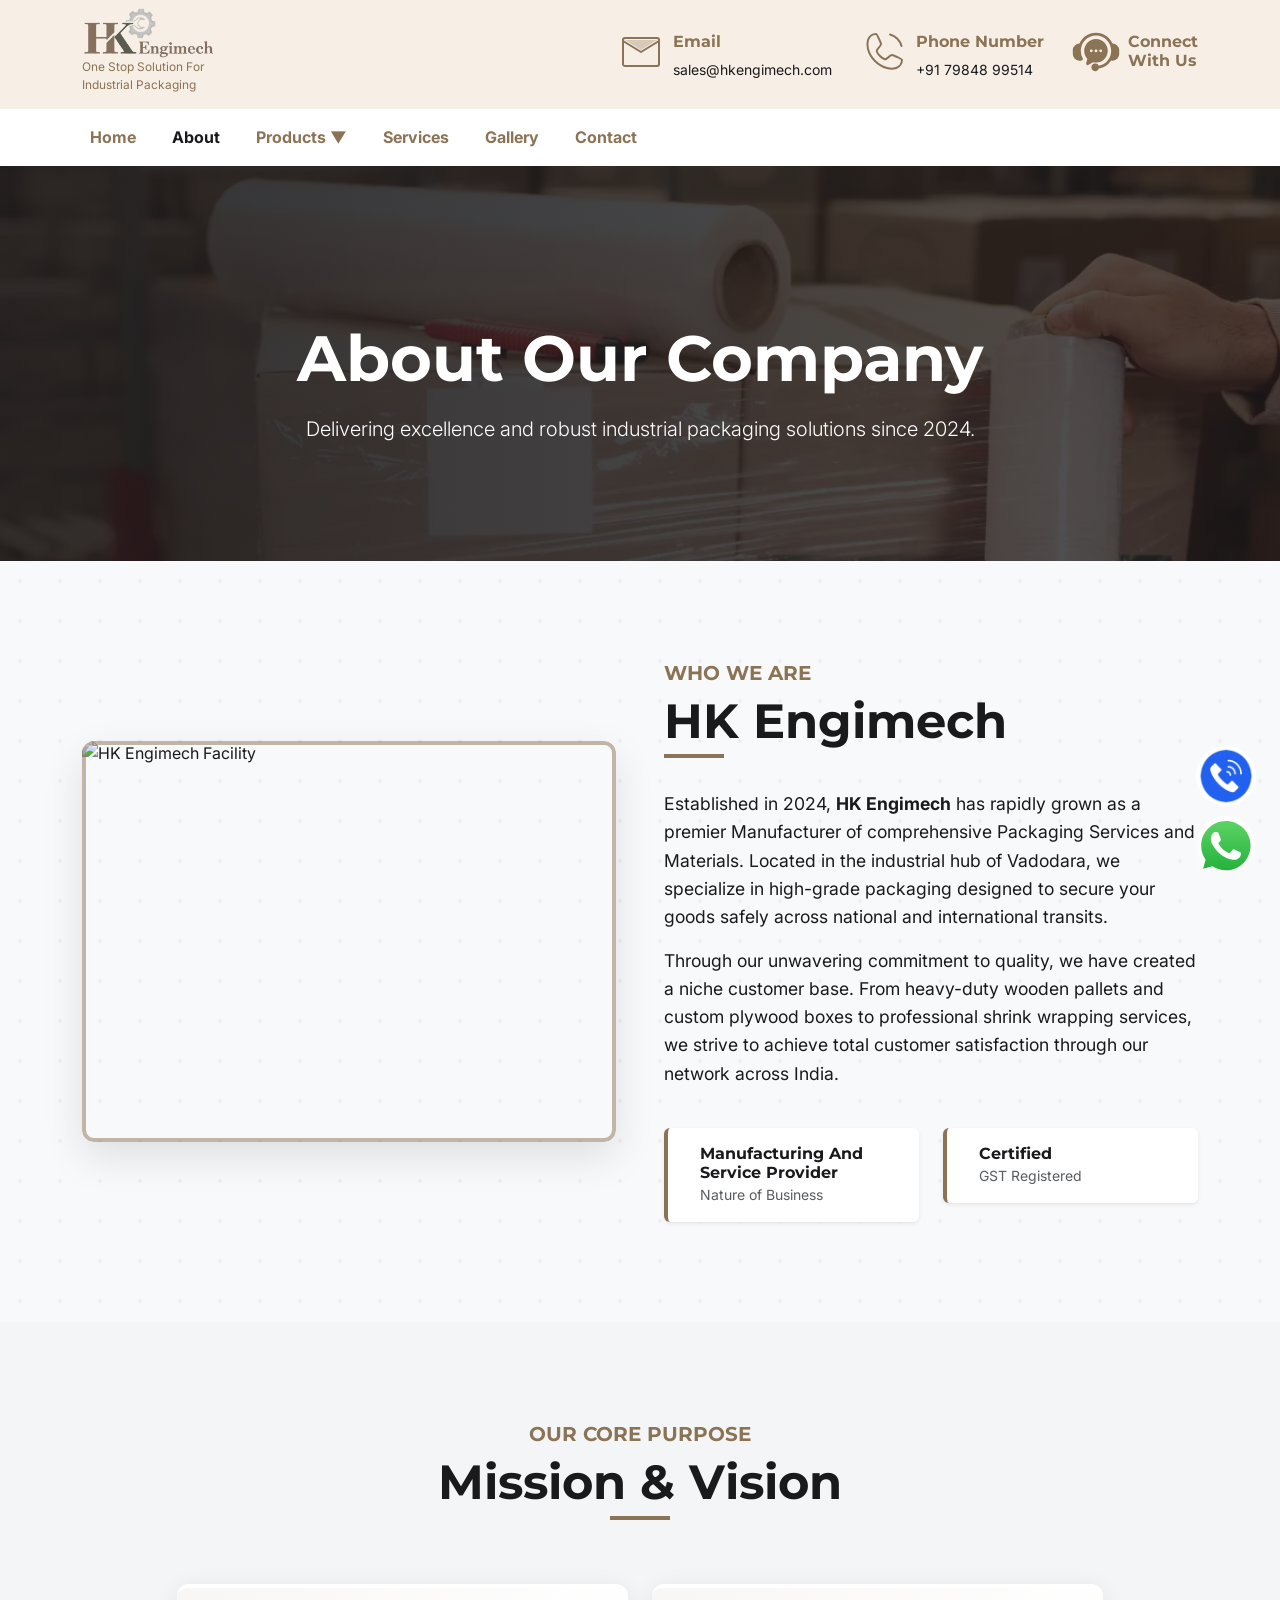
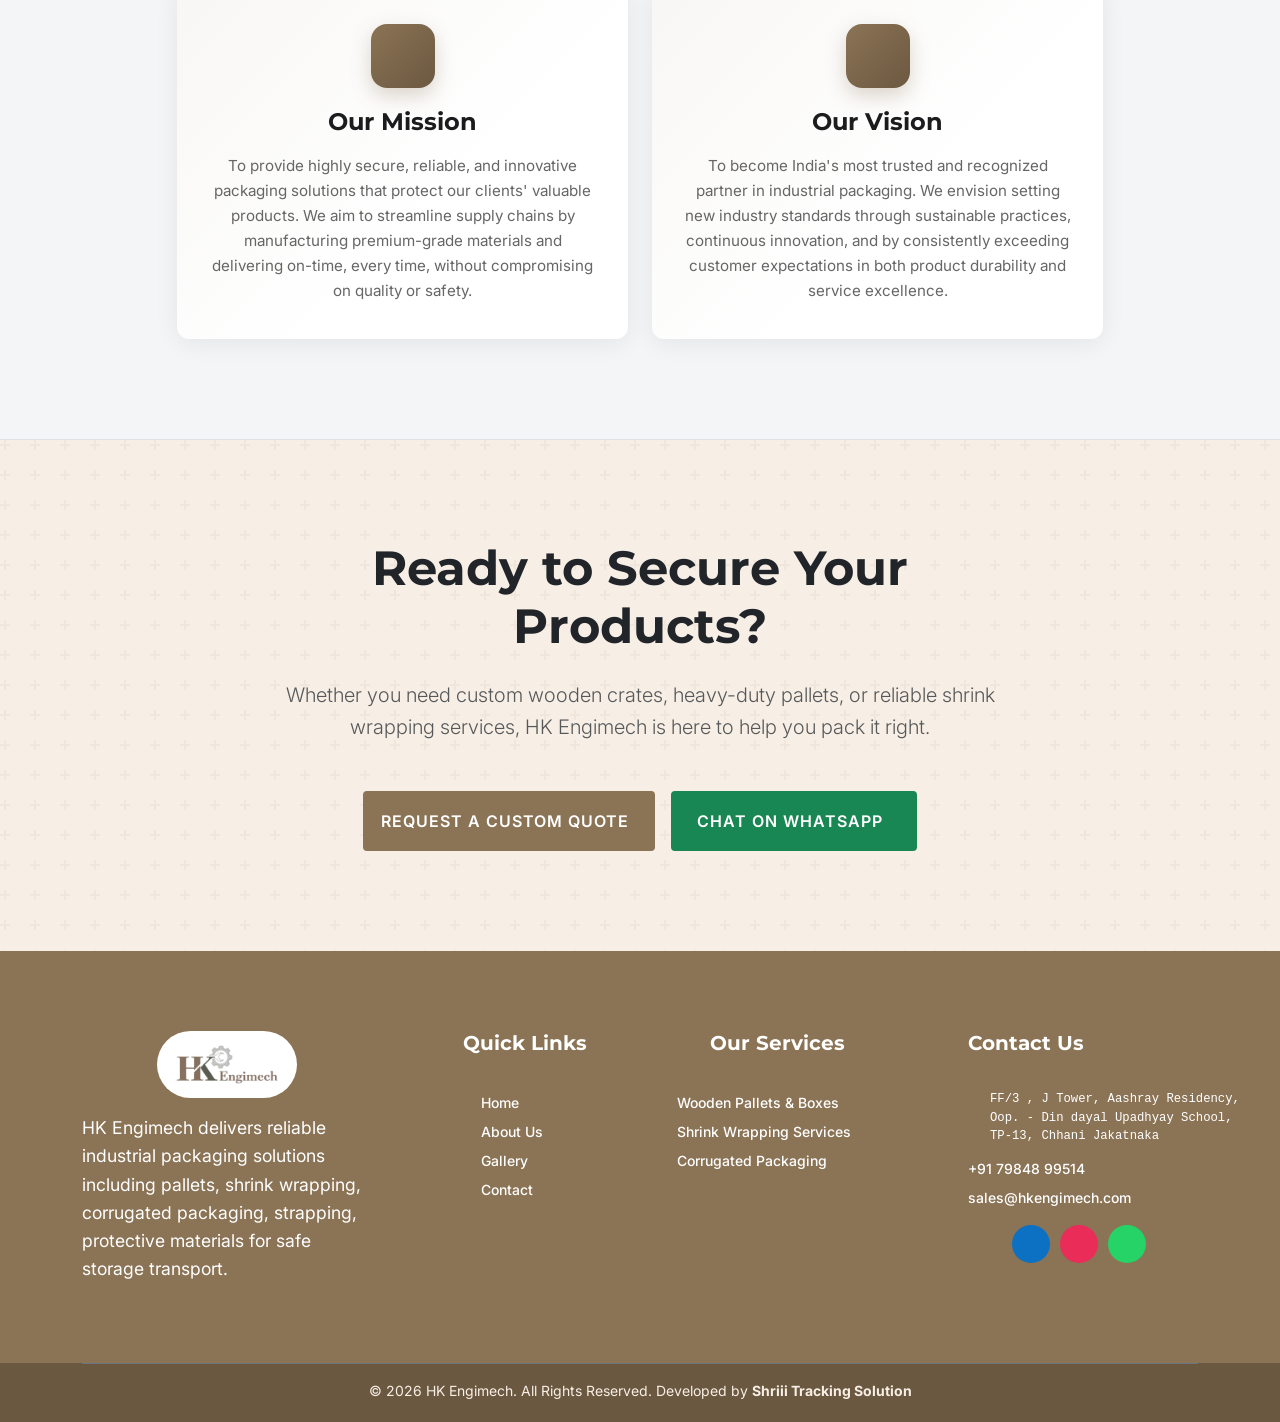
==== commit 0e9ab029: "ss" ====
--- a/about.html
+++ b/about.html
@@ -320,7 +320,7 @@
                 class="d-flex align-items-center gap-3 bg-white p-3 rounded shadow-sm border-start border-primary border-4">
                 <span class="iconify fs-1 text-primary" data-icon="mdi:factory"></span>
                 <div>
-                  <h5 class="mb-0 fw-bold fs-6">manufacturing and service provider</h5>
+                  <h5 class="mb-0 fw-bold fs-6">Manufacturing And Service Provider</h5>
                   <small class="text-muted">Nature of Business</small>
                 </div>
               </div>
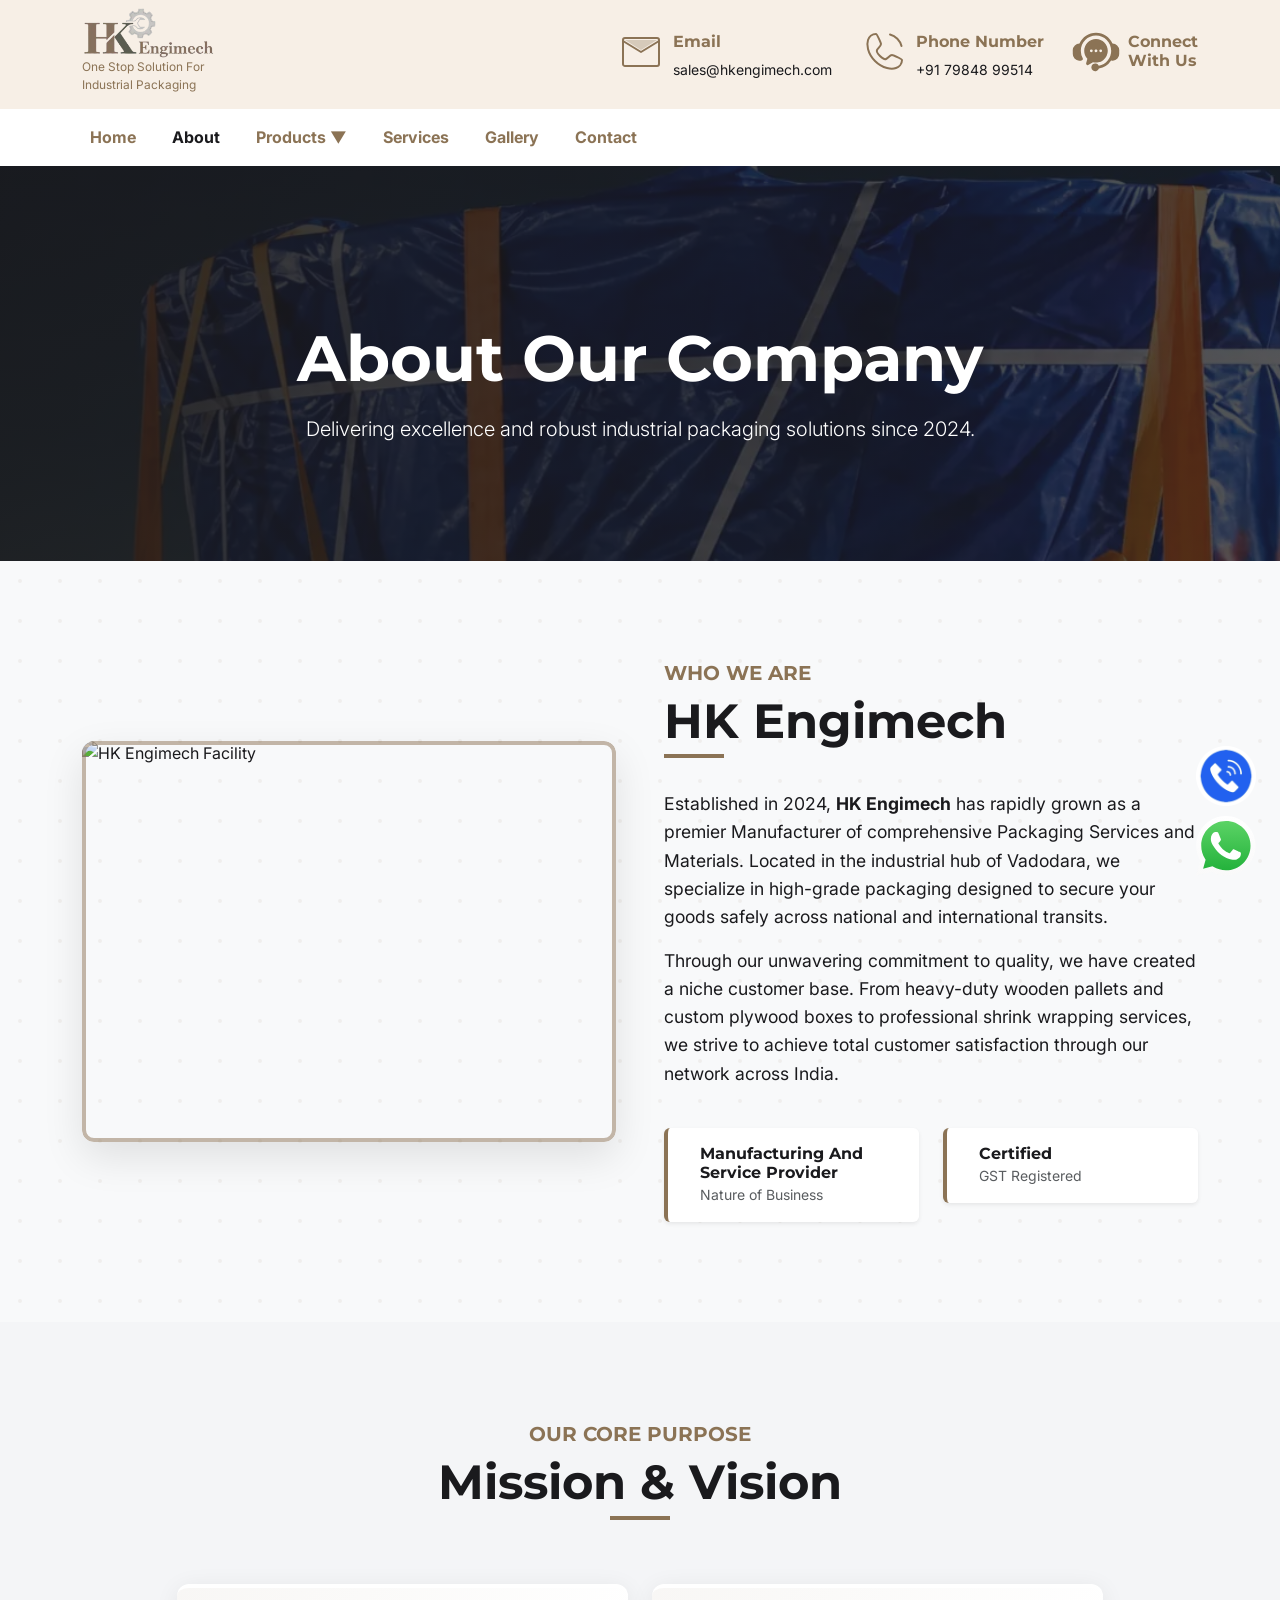
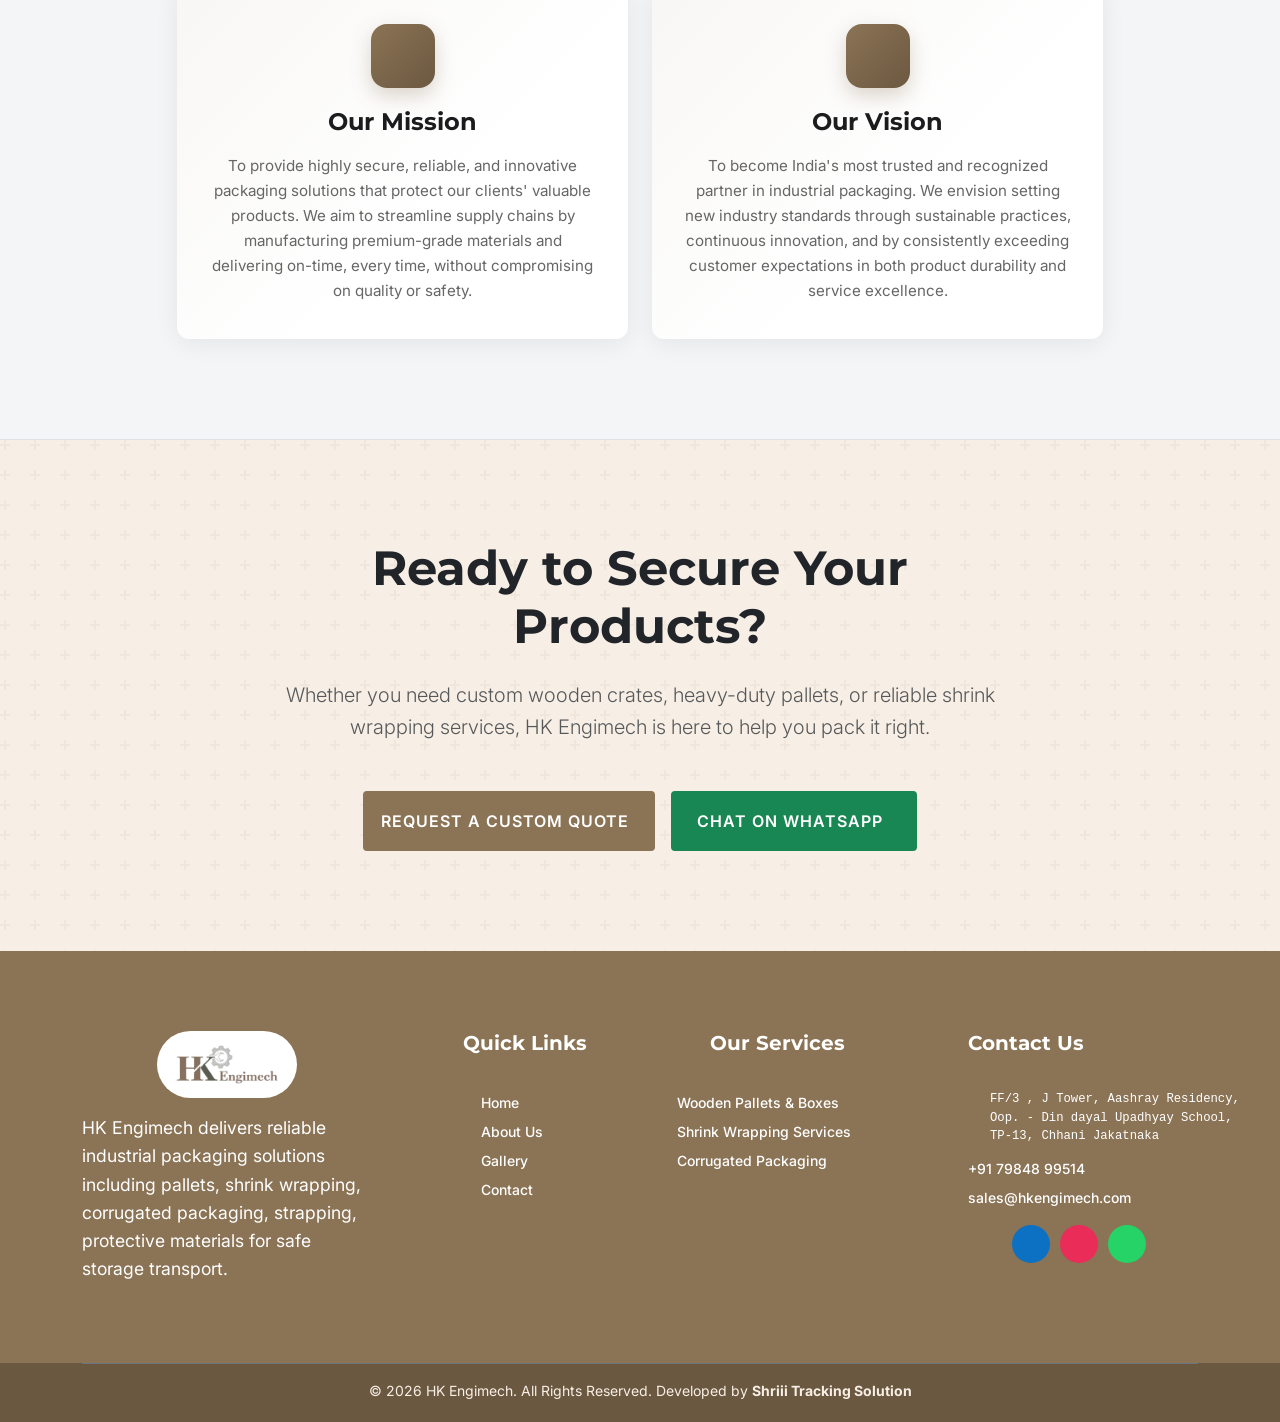
==== commit d05ac92d: "Testing" ====
--- a/about.html
+++ b/about.html
@@ -128,160 +128,151 @@
 
 <body>
 
-<header>
-        <div class="wrapheder">
-            <div id="header">
-                <div class="miniHeader d-none d-lg-block">
-                    <div class="container">
-                        <div class="row">
-                            <div class="col-auto topheadSocial">
-                                <a class="brandLogo d-none d-lg-inline-block" href="index.html">
-                                    <img loading="eager" src="images/BrandLogo.webp" alt="HK Engimech">
-                                    <span class="wrapLogoTxt"><span>One Stop Solution For Industrial Packaging</span></span>
-                                </a>
-                            </div>
-                            <div class="col-auto topheadContacts">
-                                <div class="cantactCardTop">
-                                    <div class="iconBox">
-                                        <svg xmlns="http://www.w3.org/2000/svg" width="48" height="48"
-                                            viewBox="0 0 24 24">
-                                            <path fill="currentColor" fill-opacity="0" d="M12 11l-8 -5h16l-8 5Z">
-                                                <animate fill="freeze" attributeName="fill-opacity" begin="0.8s"
-                                                    dur="0.15s" values="0;0.3" />
-                                            </path>
-                                            <g fill="none" stroke="currentColor" stroke-linecap="round"
-                                                stroke-linejoin="round" stroke-width="1">
-                                                <path stroke-dasharray="64" stroke-dashoffset="64"
-                                                    d="M4 5h16c0.55 0 1 0.45 1 1v12c0 0.55 -0.45 1 -1 1h-16c-0.55 0 -1 -0.45 -1 -1v-12c0 -0.55 0.45 -1 1 -1Z">
-                                                    <animate fill="freeze" attributeName="stroke-dashoffset" dur="0.6s"
-                                                        values="64;0" />
-                                                </path>
-                                                <path stroke-dasharray="24" stroke-dashoffset="24"
-                                                    d="M3 6.5l9 5.5l9 -5.5">
-                                                    <animate fill="freeze" attributeName="stroke-dashoffset"
-                                                        begin="0.6s" dur="0.2s" values="24;0" />
-                                                </path>
-                                            </g>
-                                        </svg>
-                                    </div>
-                                    <div class="infoBox ">
-                                        <h3 class="fifthH">Email</h3>
-                                        <p>sales@hkengimech.com</p>
-                                    </div>
-                                    <a href="mailto:sales@hkengimech.com" class="absAnchor"></a>
-                                </div>
-                                <div class="cantactCardTop">
-                                    <div class="iconBox">
-                                        <svg xmlns="http://www.w3.org/2000/svg" width="48" height="48"
-                                            viewBox="0 0 24 24">
-                                            <g fill="none" stroke="currentColor" stroke-linecap="round"
-                                                stroke-linejoin="round" stroke-width="1">
-                                                <path stroke-dasharray="64" stroke-dashoffset="64"
-                                                    d="M8 3c0.5 0 2.5 4.5 2.5 5c0 1 -1.5 2 -2 3c-0.5 1 0.5 2 1.5 3c0.39 0.39 2 2 3 1.5c1 -0.5 2 -2 3 -2c0.5 0 5 2 5 2.5c0 2 -1.5 3.5 -3 4c-1.5 0.5 -2.5 0.5 -4.5 0c-2 -0.5 -3.5 -1 -6 -3.5c-2.5 -2.5 -3 -4 -3.5 -6c-0.5 -2 -0.5 -3 0 -4.5c0.5 -1.5 2 -3 4 -3Z">
-                                                    <animate fill="freeze" attributeName="stroke-dashoffset" dur="0.6s"
-                                                        values="64;0" />
-                                                    <animateTransform id="lineMdPhoneCallLoop0" fill="freeze"
-                                                        attributeName="transform"
-                                                        begin="0.6s;lineMdPhoneCallLoop0.begin+2.7s" dur="0.5s"
-                                                        type="rotate"
-                                                        values="0 12 12;15 12 12;0 12 12;-12 12 12;0 12 12;12 12 12;0 12 12;-15 12 12;0 12 12" />
-                                                </path>
-                                                <path stroke-dasharray="4" stroke-dashoffset="4"
-                                                    d="M15.76 8.28c-0.5 -0.51 -1.1 -0.93 -1.76 -1.24M15.76 8.28c0.49 0.49 0.9 1.08 1.2 1.72">
-                                                    <animate fill="freeze" attributeName="stroke-dashoffset"
-                                                        begin="lineMdPhoneCallLoop0.begin+0s" dur="2.7s"
-                                                        keyTimes="0;0.111;0.259;0.37;1" values="4;0;0;4;4" />
-                                                </path>
-                                                <path stroke-dasharray="6" stroke-dashoffset="6"
-                                                    d="M18.67 5.35c-1 -1 -2.26 -1.73 -3.67 -2.1M18.67 5.35c0.99 1 1.72 2.25 2.08 3.65">
-                                                    <animate fill="freeze" attributeName="stroke-dashoffset"
-                                                        begin="lineMdPhoneCallLoop0.begin+0.2s" dur="2.7s"
-                                                        keyTimes="0;0.074;0.185;0.333;0.444;1" values="6;6;0;0;6;6" />
-                                                </path>
-                                            </g>
-                                        </svg>
-                                    </div>
-                                    <div class="infoBox ">
-                                        <h3 class="fifthH">Phone Number</h3>
-                                        <p>+91 79848 99514</p>
-                                    </div>
-                                    <a href="tel:+917984899514" class="absAnchor"></a>
-                                </div>
-                                <div class="cantactCardTop">
-                                    <div class="iconBox">
-                                        <svg xmlns="http://www.w3.org/2000/svg" viewBox="0 0 512 512"
-                                            style="width:48px; height:48px; fill:currentColor; display:block;">
-
-                                            <path
-                                                d="M503.765 274.64a71.442 71.442 0 0 1-68.23 74.36q-1.658.077-3.31.077a70.061 70.061 0 0 1-14.935-1.621 192.414 192.414 0 0 1-130.067 85.23 41.593 41.593 0 1 1-1.328-30.209A161.532 161.532 0 0 0 418.05 243.188c0-89.355-72.695-162.05-162.05-162.05S93.95 153.833 93.95 243.188a162.016 162.016 0 0 0 20.513 78.934 9.831 9.831 0 0 1 1.017 2.544 14.96 14.96 0 0 1-8.321 18.873 70.639 70.639 0 0 1-27.412 5.531q-1.662 0-3.331-.077a71.434 71.434 0 0 1-68.181-74.36c.319-7.535.141-14.258-.033-20.759-.162-6.121-.331-12.451-.053-19.056a71.5 71.5 0 0 1 71.782-68.287C109.587 98.679 177.34 51.138 256 51.138s146.414 47.541 176.07 115.394a71.443 71.443 0 0 1 71.78 68.275c.279 6.615.111 12.944-.053 19.065-.172 6.502-.351 13.228-.032 20.768Zm-121.96-31.452a125.854 125.854 0 0 1-158.119 121.6l-50.921 29.407a15 15 0 0 1-21.99-16.873l13.014-48.548a126.293 126.293 0 0 1-33.589-85.586c0-69.388 56.431-125.834 125.8-125.834S381.805 173.8 381.805 243.188Zm-160.78 0a15 15 0 0 0-15-15H206a15 15 0 1 0 15.028 15Zm49.978 0a14.2 14.2 0 0 0-.08-1.47 14 14 0 0 0-.219-1.46 11.356 11.356 0 0 0-.361-1.42c-.139-.47-.309-.93-.489-1.39s-.4-.89-.63-1.32a14.425 14.425 0 0 0-.75-1.26 14.625 14.625 0 0 0-.881-1.19 12.625 12.625 0 0 0-.989-1.09c-.34-.35-.71-.68-1.09-1-.381-.3-.781-.6-1.191-.87a14.408 14.408 0 0 0-1.259-.75c-.431-.23-.88-.44-1.331-.63a13.277 13.277 0 0 0-1.379-.49 13.138 13.138 0 0 0-2.88-.58 15.38 15.38 0 0 0-4.4.21 14.206 14.206 0 0 0-1.429.37 13.131 13.131 0 0 0-1.38.49c-.45.19-.9.4-1.33.63s-.85.48-1.261.75a14.59 14.59 0 0 0-2.279 1.87 12.813 12.813 0 0 0-.991 1.09 14.486 14.486 0 0 0-.869 1.19 14.272 14.272 0 0 0-.76 1.26 13.431 13.431 0 0 0-.621 1.32 14.706 14.706 0 0 0-.5 1.39c-.139.46-.259.94-.359 1.42a14.279 14.279 0 0 0-.221 1.46c-.049.49-.07.98-.07 1.47s.021.99.07 1.48a14.517 14.517 0 0 0 .221 1.45c.1.48.22.96.359 1.43a14.524 14.524 0 0 0 .5 1.38 13.6 13.6 0 0 0 .621 1.33c.229.43.49.85.76 1.26a14.327 14.327 0 0 0 .869 1.18 14.682 14.682 0 0 0 .991 1.1c.35.34.71.68 1.1.99a12.8 12.8 0 0 0 1.179.87c.411.27.83.53 1.261.76a16.568 16.568 0 0 0 2.71 1.12c.469.14.949.26 1.429.36a14.293 14.293 0 0 0 2.93.29 15.089 15.089 0 0 0 10.6-4.39 16.227 16.227 0 0 0 1.87-2.28q.405-.615.75-1.26c.23-.43.44-.88.63-1.33s.35-.92.489-1.38a11.972 11.972 0 0 0 .361-1.43 14.224 14.224 0 0 0 .219-1.45 14.389 14.389 0 0 0 .077-1.482Zm50 0a15 15 0 0 0-15-15h-.029a15 15 0 1 0 15.029 15Z" />
-                                        </svg>
-                                    </div>
-                                    <div class="infoBox ">
-                                        <h3 class="fifthH">Connect<br />With Us</h3>
-                                    </div>
-                                    <a href="Appointment.html" class="absAnchor"></a>
-                                </div>
-                            </div>
-                        </div>
+  <header>
+    <div class="wrapheder">
+      <div id="header">
+        <div class="miniHeader d-none d-lg-block">
+          <div class="container">
+            <div class="row">
+              <div class="col-auto topheadSocial">
+                <a class="brandLogo d-none d-lg-inline-block" href="index.html">
+                  <img loading="eager" src="images/BrandLogo.webp" alt="HK Engimech">
+                  <span class="wrapLogoTxt"><span>One Stop Solution For Industrial Packaging</span></span>
+                </a>
+              </div>
+              <div class="col-auto topheadContacts">
+                <div class="cantactCardTop">
+                  <div class="iconBox">
+                    <svg xmlns="http://www.w3.org/2000/svg" width="48" height="48" viewBox="0 0 24 24">
+                      <path fill="currentColor" fill-opacity="0" d="M12 11l-8 -5h16l-8 5Z">
+                        <animate fill="freeze" attributeName="fill-opacity" begin="0.8s" dur="0.15s" values="0;0.3" />
+                      </path>
+                      <g fill="none" stroke="currentColor" stroke-linecap="round" stroke-linejoin="round"
+                        stroke-width="1">
+                        <path stroke-dasharray="64" stroke-dashoffset="64"
+                          d="M4 5h16c0.55 0 1 0.45 1 1v12c0 0.55 -0.45 1 -1 1h-16c-0.55 0 -1 -0.45 -1 -1v-12c0 -0.55 0.45 -1 1 -1Z">
+                          <animate fill="freeze" attributeName="stroke-dashoffset" dur="0.6s" values="64;0" />
+                        </path>
+                        <path stroke-dasharray="24" stroke-dashoffset="24" d="M3 6.5l9 5.5l9 -5.5">
+                          <animate fill="freeze" attributeName="stroke-dashoffset" begin="0.6s" dur="0.2s"
+                            values="24;0" />
+                        </path>
+                      </g>
+                    </svg>
+                  </div>
+                  <div class="infoBox ">
+                    <h3 class="fifthH">Email</h3>
+                    <p>sales@hkengimech.com</p>
+                  </div>
+                  <a href="mailto:sales@hkengimech.com" class="absAnchor"></a>
+                </div>
+                <div class="cantactCardTop">
+                  <div class="iconBox">
+                    <svg xmlns="http://www.w3.org/2000/svg" width="48" height="48" viewBox="0 0 24 24">
+                      <g fill="none" stroke="currentColor" stroke-linecap="round" stroke-linejoin="round"
+                        stroke-width="1">
+                        <path stroke-dasharray="64" stroke-dashoffset="64"
+                          d="M8 3c0.5 0 2.5 4.5 2.5 5c0 1 -1.5 2 -2 3c-0.5 1 0.5 2 1.5 3c0.39 0.39 2 2 3 1.5c1 -0.5 2 -2 3 -2c0.5 0 5 2 5 2.5c0 2 -1.5 3.5 -3 4c-1.5 0.5 -2.5 0.5 -4.5 0c-2 -0.5 -3.5 -1 -6 -3.5c-2.5 -2.5 -3 -4 -3.5 -6c-0.5 -2 -0.5 -3 0 -4.5c0.5 -1.5 2 -3 4 -3Z">
+                          <animate fill="freeze" attributeName="stroke-dashoffset" dur="0.6s" values="64;0" />
+                          <animateTransform id="lineMdPhoneCallLoop0" fill="freeze" attributeName="transform"
+                            begin="0.6s;lineMdPhoneCallLoop0.begin+2.7s" dur="0.5s" type="rotate"
+                            values="0 12 12;15 12 12;0 12 12;-12 12 12;0 12 12;12 12 12;0 12 12;-15 12 12;0 12 12" />
+                        </path>
+                        <path stroke-dasharray="4" stroke-dashoffset="4"
+                          d="M15.76 8.28c-0.5 -0.51 -1.1 -0.93 -1.76 -1.24M15.76 8.28c0.49 0.49 0.9 1.08 1.2 1.72">
+                          <animate fill="freeze" attributeName="stroke-dashoffset" begin="lineMdPhoneCallLoop0.begin+0s"
+                            dur="2.7s" keyTimes="0;0.111;0.259;0.37;1" values="4;0;0;4;4" />
+                        </path>
+                        <path stroke-dasharray="6" stroke-dashoffset="6"
+                          d="M18.67 5.35c-1 -1 -2.26 -1.73 -3.67 -2.1M18.67 5.35c0.99 1 1.72 2.25 2.08 3.65">
+                          <animate fill="freeze" attributeName="stroke-dashoffset"
+                            begin="lineMdPhoneCallLoop0.begin+0.2s" dur="2.7s" keyTimes="0;0.074;0.185;0.333;0.444;1"
+                            values="6;6;0;0;6;6" />
+                        </path>
+                      </g>
+                    </svg>
+                  </div>
+                  <div class="infoBox ">
+                    <h3 class="fifthH">Phone Number</h3>
+                    <p>+91 79848 99514</p>
+                  </div>
+                  <a href="tel:+917984899514" class="absAnchor"></a>
+                </div>
+                <div class="cantactCardTop">
+                  <div class="iconBox">
+                    <svg xmlns="http://www.w3.org/2000/svg" viewBox="0 0 512 512"
+                      style="width:48px; height:48px; fill:currentColor; display:block;">
+
+                      <path
+                        d="M503.765 274.64a71.442 71.442 0 0 1-68.23 74.36q-1.658.077-3.31.077a70.061 70.061 0 0 1-14.935-1.621 192.414 192.414 0 0 1-130.067 85.23 41.593 41.593 0 1 1-1.328-30.209A161.532 161.532 0 0 0 418.05 243.188c0-89.355-72.695-162.05-162.05-162.05S93.95 153.833 93.95 243.188a162.016 162.016 0 0 0 20.513 78.934 9.831 9.831 0 0 1 1.017 2.544 14.96 14.96 0 0 1-8.321 18.873 70.639 70.639 0 0 1-27.412 5.531q-1.662 0-3.331-.077a71.434 71.434 0 0 1-68.181-74.36c.319-7.535.141-14.258-.033-20.759-.162-6.121-.331-12.451-.053-19.056a71.5 71.5 0 0 1 71.782-68.287C109.587 98.679 177.34 51.138 256 51.138s146.414 47.541 176.07 115.394a71.443 71.443 0 0 1 71.78 68.275c.279 6.615.111 12.944-.053 19.065-.172 6.502-.351 13.228-.032 20.768Zm-121.96-31.452a125.854 125.854 0 0 1-158.119 121.6l-50.921 29.407a15 15 0 0 1-21.99-16.873l13.014-48.548a126.293 126.293 0 0 1-33.589-85.586c0-69.388 56.431-125.834 125.8-125.834S381.805 173.8 381.805 243.188Zm-160.78 0a15 15 0 0 0-15-15H206a15 15 0 1 0 15.028 15Zm49.978 0a14.2 14.2 0 0 0-.08-1.47 14 14 0 0 0-.219-1.46 11.356 11.356 0 0 0-.361-1.42c-.139-.47-.309-.93-.489-1.39s-.4-.89-.63-1.32a14.425 14.425 0 0 0-.75-1.26 14.625 14.625 0 0 0-.881-1.19 12.625 12.625 0 0 0-.989-1.09c-.34-.35-.71-.68-1.09-1-.381-.3-.781-.6-1.191-.87a14.408 14.408 0 0 0-1.259-.75c-.431-.23-.88-.44-1.331-.63a13.277 13.277 0 0 0-1.379-.49 13.138 13.138 0 0 0-2.88-.58 15.38 15.38 0 0 0-4.4.21 14.206 14.206 0 0 0-1.429.37 13.131 13.131 0 0 0-1.38.49c-.45.19-.9.4-1.33.63s-.85.48-1.261.75a14.59 14.59 0 0 0-2.279 1.87 12.813 12.813 0 0 0-.991 1.09 14.486 14.486 0 0 0-.869 1.19 14.272 14.272 0 0 0-.76 1.26 13.431 13.431 0 0 0-.621 1.32 14.706 14.706 0 0 0-.5 1.39c-.139.46-.259.94-.359 1.42a14.279 14.279 0 0 0-.221 1.46c-.049.49-.07.98-.07 1.47s.021.99.07 1.48a14.517 14.517 0 0 0 .221 1.45c.1.48.22.96.359 1.43a14.524 14.524 0 0 0 .5 1.38 13.6 13.6 0 0 0 .621 1.33c.229.43.49.85.76 1.26a14.327 14.327 0 0 0 .869 1.18 14.682 14.682 0 0 0 .991 1.1c.35.34.71.68 1.1.99a12.8 12.8 0 0 0 1.179.87c.411.27.83.53 1.261.76a16.568 16.568 0 0 0 2.71 1.12c.469.14.949.26 1.429.36a14.293 14.293 0 0 0 2.93.29 15.089 15.089 0 0 0 10.6-4.39 16.227 16.227 0 0 0 1.87-2.28q.405-.615.75-1.26c.23-.43.44-.88.63-1.33s.35-.92.489-1.38a11.972 11.972 0 0 0 .361-1.43 14.224 14.224 0 0 0 .219-1.45 14.389 14.389 0 0 0 .077-1.482Zm50 0a15 15 0 0 0-15-15h-.029a15 15 0 1 0 15.029 15Z" />
+                    </svg>
+                  </div>
+                  <div class="infoBox ">
+                    <h3 class="fifthH">Connect<br />With Us</h3>
+                  </div>
+                  <a href="Appointment.html" class="absAnchor"></a>
+                </div>
+              </div>
+            </div>
+          </div>
+        </div>
+        <div id="main-header">
+          <nav class="mynavbar bg-light">
+            <div class="container header">
+              <a class="brandLogo d-lg-none" href="index.html">
+                <img loading="eager" src="images/BrandLogo.webp" alt="HK Engimech">
+                <span class="wrapLogoTxt"><span>One Stop Solution For Industrial Packaging</span></span>
+              </a>
+              <button class="navToggle">
+                <span class="iconify" data-icon="uis:bars"></span>
+              </button>
+              <ul class="navMenu mx-auto ms-lg-0 mb-2 mb-lg-0">
+                <li class="nav-close">
+                  <button class="btn-nav-close">
+                    <span class="close-btn">+</span>
+                  </button>
+                </li>
+                <li class="navLi">
+                  <a class="navLink" href="index.html">Home</a>
+                </li>
+                <li class="navLi">
+                  <a href="about.html" class="navLink">About</a>
+                </li>
+
+                <li class="navLi has-mega-menu"><a href="#" class="navLink">Products <span
+                      class="mega-toggle-arrow">▼</span></a>
+                  <div class="mega-dropdown">
+                    <div class="mega-dropdown-grid" id="megaMenuGrid">
                     </div>
-                </div>
-                <div id="main-header">
-                    <nav class="mynavbar bg-light">
-                        <div class="container header">
-                            <a class="brandLogo d-lg-none" href="index.html">
-                                <img loading="eager" src="images/BrandLogo.webp" alt="HK Engimech">
-                                <span class="wrapLogoTxt"><span>One Stop Solution For Industrial Packaging</span></span>
-                            </a>
-                            <button class="navToggle">
-                                <span class="iconify" data-icon="uis:bars"></span>
-                            </button>
-                            <ul class="navMenu mx-auto ms-lg-0 mb-2 mb-lg-0">
-                                <li class="nav-close">
-                                    <button class="btn-nav-close">
-                                        <span class="close-btn">+</span>
-                                    </button>
-                                </li>
-                                <li class="navLi">
-                                    <a class="navLink" href="index.html">Home</a>
-                                </li>
-                                <li class="navLi">
-                                    <a href="about.html" class="navLink">About</a>
-                                </li>
-
-                                <li class="navLi has-mega-menu"><a href="#" class="navLink">Products <span
-                                            class="mega-toggle-arrow">▼</span></a>
-                                    <div class="mega-dropdown">
-                                        <div class="mega-dropdown-grid" id="megaMenuGrid">
-                                        </div>
-                                    </div>
-                                    <ul class="mega-dropdown-mobile" id="megaMenuMobile"></ul>
-                                </li>
-                                <li class="navLi">
-                                    <a href="services.html" class="navLink">Services </a>
-                                </li>
-
-                                <li class="navLi">
-                                    <a href="gallery.html" class="navLink">Gallery</a>
-                                </li>
-                                <li class="navLi">
-                                    <a href="contactUs.html" class="navLink">Contact</a>
-                                </li>
-                            </ul>
-                            <div class="col-auto topheadSocial d-none d-lg-block">
-                                <a target="_blank" href="https://www.facebook.com/">
-                                    <span class="iconify" data-icon="ri:facebook-fill"></span>
-                                </a>
-                                <a target="_blank" href="https://www.instagram.com/">
-                                    <span class="iconify" data-icon="dashicons:instagram"></span>
-                                </a>
-                            </div>
-                        </div>
-                    </nav>
-                </div>
-            </div>
-            <!-- <li class="navLi"><a href="#" class="navLink">Dropdown lavel-1 </a><ul class="dropdownList"><li class="navLi"><a href="#" class="navLink">Dropdown lavel-2</a></li><li class="navLi"><a href="#" class="navLink">Dropdown lavel-2</a></li><li class="navLi"><a href="#" class="navLink">Dropdown lavel-2 </a><ul class="dropdownList"><li class="navLi"><a href="#" class="navLink">Dropdown lavel-3</a></li><li class="navLi"><a href="#" class="navLink">Dropdown lavel-3</a></li><li class="navLi"><a href="#" class="navLink">Dropdown lavel-3</a></li></ul></li></ul></li> -->
-        </div>
-    </header>
+                  </div>
+                  <ul class="mega-dropdown-mobile" id="megaMenuMobile"></ul>
+                </li>
+                <li class="navLi">
+                  <a href="services.html" class="navLink">Services </a>
+                </li>
+
+                <li class="navLi">
+                  <a href="gallery.html" class="navLink">Gallery</a>
+                </li>
+                <li class="navLi">
+                  <a href="contactUs.html" class="navLink">Contact</a>
+                </li>
+              </ul>
+              <div class="col-auto topheadSocial d-none d-lg-block">
+                <a target="_blank" href="https://www.linkedin.com/company/hk-engimech/">
+                  <span class="iconify" data-icon="ri:linkedin-fill"></span>
+                </a>
+                <a target="_blank" href="https://www.instagram.com/">
+                  <span class="iconify" data-icon="dashicons:instagram"></span>
+                </a>
+              </div>
+            </div>
+          </nav>
+        </div>
+      </div>
+      <!-- <li class="navLi"><a href="#" class="navLink">Dropdown lavel-1 </a><ul class="dropdownList"><li class="navLi"><a href="#" class="navLink">Dropdown lavel-2</a></li><li class="navLi"><a href="#" class="navLink">Dropdown lavel-2</a></li><li class="navLi"><a href="#" class="navLink">Dropdown lavel-2 </a><ul class="dropdownList"><li class="navLi"><a href="#" class="navLink">Dropdown lavel-3</a></li><li class="navLi"><a href="#" class="navLink">Dropdown lavel-3</a></li><li class="navLi"><a href="#" class="navLink">Dropdown lavel-3</a></li></ul></li></ul></li> -->
+    </div>
+  </header>
 
   <section id="headBelowContent" class="position-relative inner-page-banner"
     style="background-image: url('images/banner1.webp');">
@@ -403,160 +394,46 @@
     </div>
   </section>
 
-    <div id="mainFabContainer">
-        <div class="fab-container">
-            <a class="set-url-target" rel="noopener" data-mobile-target="" data-desktop-target="_blank" target="_blank"
-                href="https://api.whatsapp.com/send?phone=917984899514">
-                <svg xmlns="http://www.w3.org/2000/svg" width="59.54px" height="60px" viewBox="0 0 256 258">
-                    <defs>
-                        <linearGradient id="logosWhatsappIcon0" x1="50%" x2="50%" y1="100%" y2="0%">
-                            <stop offset="0%" stop-color="#1faf38"></stop>
-                            <stop offset="100%" stop-color="#60d669"></stop>
-                        </linearGradient>
-                        <linearGradient id="logosWhatsappIcon1" x1="50%" x2="50%" y1="100%" y2="0%">
-                            <stop offset="0%" stop-color="#f9f9f9"></stop>
-                            <stop offset="100%" stop-color="#fff"></stop>
-                        </linearGradient>
-                    </defs>
-                    <path fill="url(#logosWhatsappIcon0)"
-                        d="M5.463 127.456c-.006 21.677 5.658 42.843 16.428 61.499L4.433 252.697l65.232-17.104a123 123 0 0 0 58.8 14.97h.054c67.815 0 123.018-55.183 123.047-123.01c.013-32.867-12.775-63.773-36.009-87.025c-23.23-23.25-54.125-36.061-87.043-36.076c-67.823 0-123.022 55.18-123.05 123.004">
-                    </path>
-                    <path fill="url(#logosWhatsappIcon1)"
-                        d="M1.07 127.416c-.007 22.457 5.86 44.38 17.014 63.704L0 257.147l67.571-17.717c18.618 10.151 39.58 15.503 60.91 15.511h.055c70.248 0 127.434-57.168 127.464-127.423c.012-34.048-13.236-66.065-37.3-90.15C194.633 13.286 162.633.014 128.536 0C58.276 0 1.099 57.16 1.071 127.416m40.24 60.376l-2.523-4.005c-10.606-16.864-16.204-36.352-16.196-56.363C22.614 69.029 70.138 21.52 128.576 21.52c28.3.012 54.896 11.044 74.9 31.06c20.003 20.018 31.01 46.628 31.003 74.93c-.026 58.395-47.551 105.91-105.943 105.91h-.042c-19.013-.01-37.66-5.116-53.922-14.765l-3.87-2.295l-40.098 10.513z">
-                    </path>
-                    <path fill="#fff"
-                        d="M96.678 74.148c-2.386-5.303-4.897-5.41-7.166-5.503c-1.858-.08-3.982-.074-6.104-.074c-2.124 0-5.575.799-8.492 3.984c-2.92 3.188-11.148 10.892-11.148 26.561s11.413 30.813 13.004 32.94c1.593 2.123 22.033 35.307 54.405 48.073c26.904 10.609 32.379 8.499 38.218 7.967c5.84-.53 18.844-7.702 21.497-15.139c2.655-7.436 2.655-13.81 1.859-15.142c-.796-1.327-2.92-2.124-6.105-3.716s-18.844-9.298-21.763-10.361c-2.92-1.062-5.043-1.592-7.167 1.597c-2.124 3.184-8.223 10.356-10.082 12.48c-1.857 2.129-3.716 2.394-6.9.801c-3.187-1.598-13.444-4.957-25.613-15.806c-9.468-8.442-15.86-18.867-17.718-22.056c-1.858-3.184-.199-4.91 1.398-6.497c1.431-1.427 3.186-3.719 4.78-5.578c1.588-1.86 2.118-3.187 3.18-5.311c1.063-2.126.531-3.986-.264-5.579c-.798-1.593-6.987-17.343-9.819-23.64">
-                    </path>
-                </svg>
-            </a>
-        </div>
-        <!-- Call FAB icon -->
-        <div class="Call-fab-container">
-            <a rel="noopener" target="_blank" href="tel:+917984899514">
-                <img style="height: 60px; width: 60px" src="images/phone-call.png" alt="phone icon" />
-            </a>
-        </div>
-    </div>
-
-
-
-    <!-- footer section start  -->
-    <footer id="footer" class="footer homePage0">
-        <div class="container">
-            <div class="footWrap defaultPadding">
-                <div class="row">
-                    <!-- Company Info -->
-                    <div class="col-lg-auto col-sm-6 mb-4 mb-md-0 FooterAbout">
-                        <a class="footer-brand" href="index.html">
-                            <img loading="lazy" src="images/BrandLogo.webp" alt="HK Engimech">
-                        </a>
-                        <p>
-                            HK Engimech delivers reliable industrial packaging solutions including pallets, shrink
-                            wrapping, corrugated packaging, strapping, protective materials for safe storage transport.
-                        </p>
-
-                    </div>
-                    <div class="col-sm-6 col-lg-auto mb-4 mb-md-0 exploreLinks">
-                        <h5 class="fourthH">Quick Links</h5>
-                        <ul>
-                            <li>
-                                <a class="footerLinks" href="index.html">
-                                    <span class="iconify" data-icon="ic:twotone-arrow-circle-right"></span> Home </a>
-                            </li>
-                            <li>
-                                <a class="footerLinks" href="about.html">
-                                    <span class="iconify" data-icon="ic:twotone-arrow-circle-right"></span> About Us</a>
-                            </li>
-                            <li>
-                                <a class="footerLinks" href="gallery.html">
-                                    <span class="iconify" data-icon="ic:twotone-arrow-circle-right"></span> Gallery</a>
-                            </li>
-                            <li>
-                                <a class="footerLinks" href="contactUs.html">
-                                    <span class="iconify" data-icon="ic:twotone-arrow-circle-right"></span> Contact</a>
-                            </li>
-                        </ul>
-                    </div>
-                    <div class="col-sm-6 col-lg-auto mb-4 mb-md-0 exploreLinks1">
-                        <h5 class="fourthH ">Our Services</h5>
-                        <ul>
-
-
-                            <li><a href="WoodenPalletsAndBoxes.html" class="footerLinks"><span class="iconify"
-                                        data-icon="ic:twotone-arrow-circle-right"></span> Wooden Pallets &amp; Boxes</a>
-                            </li>
-                            <li><a href="ShrinkWrappingServices.html" class="footerLinks"><span class="iconify"
-                                        data-icon="ic:twotone-arrow-circle-right"></span> Shrink Wrapping Services</a>
-                            </li>
-                            <li><a href="CorrugatedPackaging.html" class="footerLinks"><span class="iconify"
-                                        data-icon="ic:twotone-arrow-circle-right"></span> Corrugated Packaging</a></li>
-
-                        </ul>
-                    </div>
-                    <div class="col-md-6 col-lg-auto mb-4 mb-md-0">
-                        <h5 class="fourthH ">Contact Us</h5>
-                        <ul class="contact-info">
-                            <li>
-                                <a class="locationLink footerLinks" target="_blank" href=" ">
-                                    <span class="iconify" data-icon="fluent:location-12-filled"></span>
-                                    <A1-TF-25>
-<pre class="mb-0">FF/3 , J Tower, Aashray Residency, 
-Oop. - Din dayal Upadhyay School,
-TP-13, Chhani Jakatnaka</pre>
-                                </a>
-                            </li>
-                            <li>
-                                <a href="tel:+917984899514" class="footerLinks">
-                                    <span class="iconify" data-icon="ic:sharp-phone"></span> +91 79848 99514</a>
-                            </li>
-                            <!-- <li>
-                  <a href="tel:" class="footerLinks">
-                    <i class="fa-solid fa-phone"></i>+91 </a>
-                </li> -->
-                            <li>
-                                <a class="emailAnchor footerLinks" href="mailto:sales@hkengimech.com">
-                                    <span class="iconify" data-icon="material-symbols-light:mail-rounded"></span>
-                                    sales@hkengimech.com</a>
-                            </li>
-                        </ul>
-                        <div class="social-icons mt-3">
-                            <a target="_blank" class="facebook" href="https://www.facebook.com/">
-                                <span class="iconify" data-icon="ri:facebook-fill"></span>
-                            </a>
-                            <a target="_blank" class="instagram" href="https://www.instagram.com/">
-                                <span class="iconify" data-icon="dashicons:instagram"></span>
-                            </a>
-                            <a class="whatsapp set-url-target" rel="noopener" data-mobile-target=""
-                                data-desktop-target="_blank" target="_blank"
-                                href="https://api.whatsapp.com/send?phone=917984899514">
-                                <span class="iconify" data-icon="ic:twotone-whatsapp"></span>
-                            </a>
-                        </div>
-                    </div>
-
-                    <!-- Contact Info -->
-                </div>
-            </div>
-
-        </div>
-        <div class="f-bottom effect">
-            <div class="container">
-                <div class="row ">
-                    <div class="col-12">
-                        <div class="inner">
-                            <div class="border-top border-secondary pt-3 copyright text-center">
-                                <p class="small mb-0 copyright">&copy; <span id="currentYear"></span> HK Engimech. All
-                                    Rights Reserved. Developed by <a href="https://shriiitrackingsolution.in/"
-                                        target="_blank">
-                                        <b>Shriii&nbsp;Tracking&nbsp;Solution</b></p>
-                            </div>
-                        </div>
-                    </div>
-                </div>
-            </div>
-        </div>
-    </footer>
-    <!-- footer section end  -->
+  <div id="mainFabContainer">
+    <div class="fab-container">
+      <a class="set-url-target" rel="noopener" data-mobile-target="" data-desktop-target="_blank" target="_blank"
+        href="https://api.whatsapp.com/send?phone=917984899514">
+        <svg xmlns="http://www.w3.org/2000/svg" width="59.54px" height="60px" viewBox="0 0 256 258">
+          <defs>
+            <linearGradient id="logosWhatsappIcon0" x1="50%" x2="50%" y1="100%" y2="0%">
+              <stop offset="0%" stop-color="#1faf38"></stop>
+              <stop offset="100%" stop-color="#60d669"></stop>
+            </linearGradient>
+            <linearGradient id="logosWhatsappIcon1" x1="50%" x2="50%" y1="100%" y2="0%">
+              <stop offset="0%" stop-color="#f9f9f9"></stop>
+              <stop offset="100%" stop-color="#fff"></stop>
+            </linearGradient>
+          </defs>
+          <path fill="url(#logosWhatsappIcon0)"
+            d="M5.463 127.456c-.006 21.677 5.658 42.843 16.428 61.499L4.433 252.697l65.232-17.104a123 123 0 0 0 58.8 14.97h.054c67.815 0 123.018-55.183 123.047-123.01c.013-32.867-12.775-63.773-36.009-87.025c-23.23-23.25-54.125-36.061-87.043-36.076c-67.823 0-123.022 55.18-123.05 123.004">
+          </path>
+          <path fill="url(#logosWhatsappIcon1)"
+            d="M1.07 127.416c-.007 22.457 5.86 44.38 17.014 63.704L0 257.147l67.571-17.717c18.618 10.151 39.58 15.503 60.91 15.511h.055c70.248 0 127.434-57.168 127.464-127.423c.012-34.048-13.236-66.065-37.3-90.15C194.633 13.286 162.633.014 128.536 0C58.276 0 1.099 57.16 1.071 127.416m40.24 60.376l-2.523-4.005c-10.606-16.864-16.204-36.352-16.196-56.363C22.614 69.029 70.138 21.52 128.576 21.52c28.3.012 54.896 11.044 74.9 31.06c20.003 20.018 31.01 46.628 31.003 74.93c-.026 58.395-47.551 105.91-105.943 105.91h-.042c-19.013-.01-37.66-5.116-53.922-14.765l-3.87-2.295l-40.098 10.513z">
+          </path>
+          <path fill="#fff"
+            d="M96.678 74.148c-2.386-5.303-4.897-5.41-7.166-5.503c-1.858-.08-3.982-.074-6.104-.074c-2.124 0-5.575.799-8.492 3.984c-2.92 3.188-11.148 10.892-11.148 26.561s11.413 30.813 13.004 32.94c1.593 2.123 22.033 35.307 54.405 48.073c26.904 10.609 32.379 8.499 38.218 7.967c5.84-.53 18.844-7.702 21.497-15.139c2.655-7.436 2.655-13.81 1.859-15.142c-.796-1.327-2.92-2.124-6.105-3.716s-18.844-9.298-21.763-10.361c-2.92-1.062-5.043-1.592-7.167 1.597c-2.124 3.184-8.223 10.356-10.082 12.48c-1.857 2.129-3.716 2.394-6.9.801c-3.187-1.598-13.444-4.957-25.613-15.806c-9.468-8.442-15.86-18.867-17.718-22.056c-1.858-3.184-.199-4.91 1.398-6.497c1.431-1.427 3.186-3.719 4.78-5.578c1.588-1.86 2.118-3.187 3.18-5.311c1.063-2.126.531-3.986-.264-5.579c-.798-1.593-6.987-17.343-9.819-23.64">
+          </path>
+        </svg>
+      </a>
+    </div>
+    <!-- Call FAB icon -->
+    <div class="Call-fab-container">
+      <a rel="noopener" target="_blank" href="tel:+917984899514">
+        <img style="height: 60px; width: 60px" src="images/phone-call.png" alt="phone icon" />
+      </a>
+    </div>
+  </div>
+
+
+
+  <!-- footer section start  -->
+  <footer id="footer" class="footer homePage0"></footer>
+  <!-- footer section end  -->
 
   <script src="https://cdn.jsdelivr.net/npm/bootstrap@5.3.2/dist/js/bootstrap.bundle.min.js"></script>
   <script src="https://code.iconify.design/3/3.1.0/iconify.min.js"></script>
@@ -569,4 +446,4 @@
   <script defer src="js/script.js"></script>
 </body>
 
-</html>
+</html>
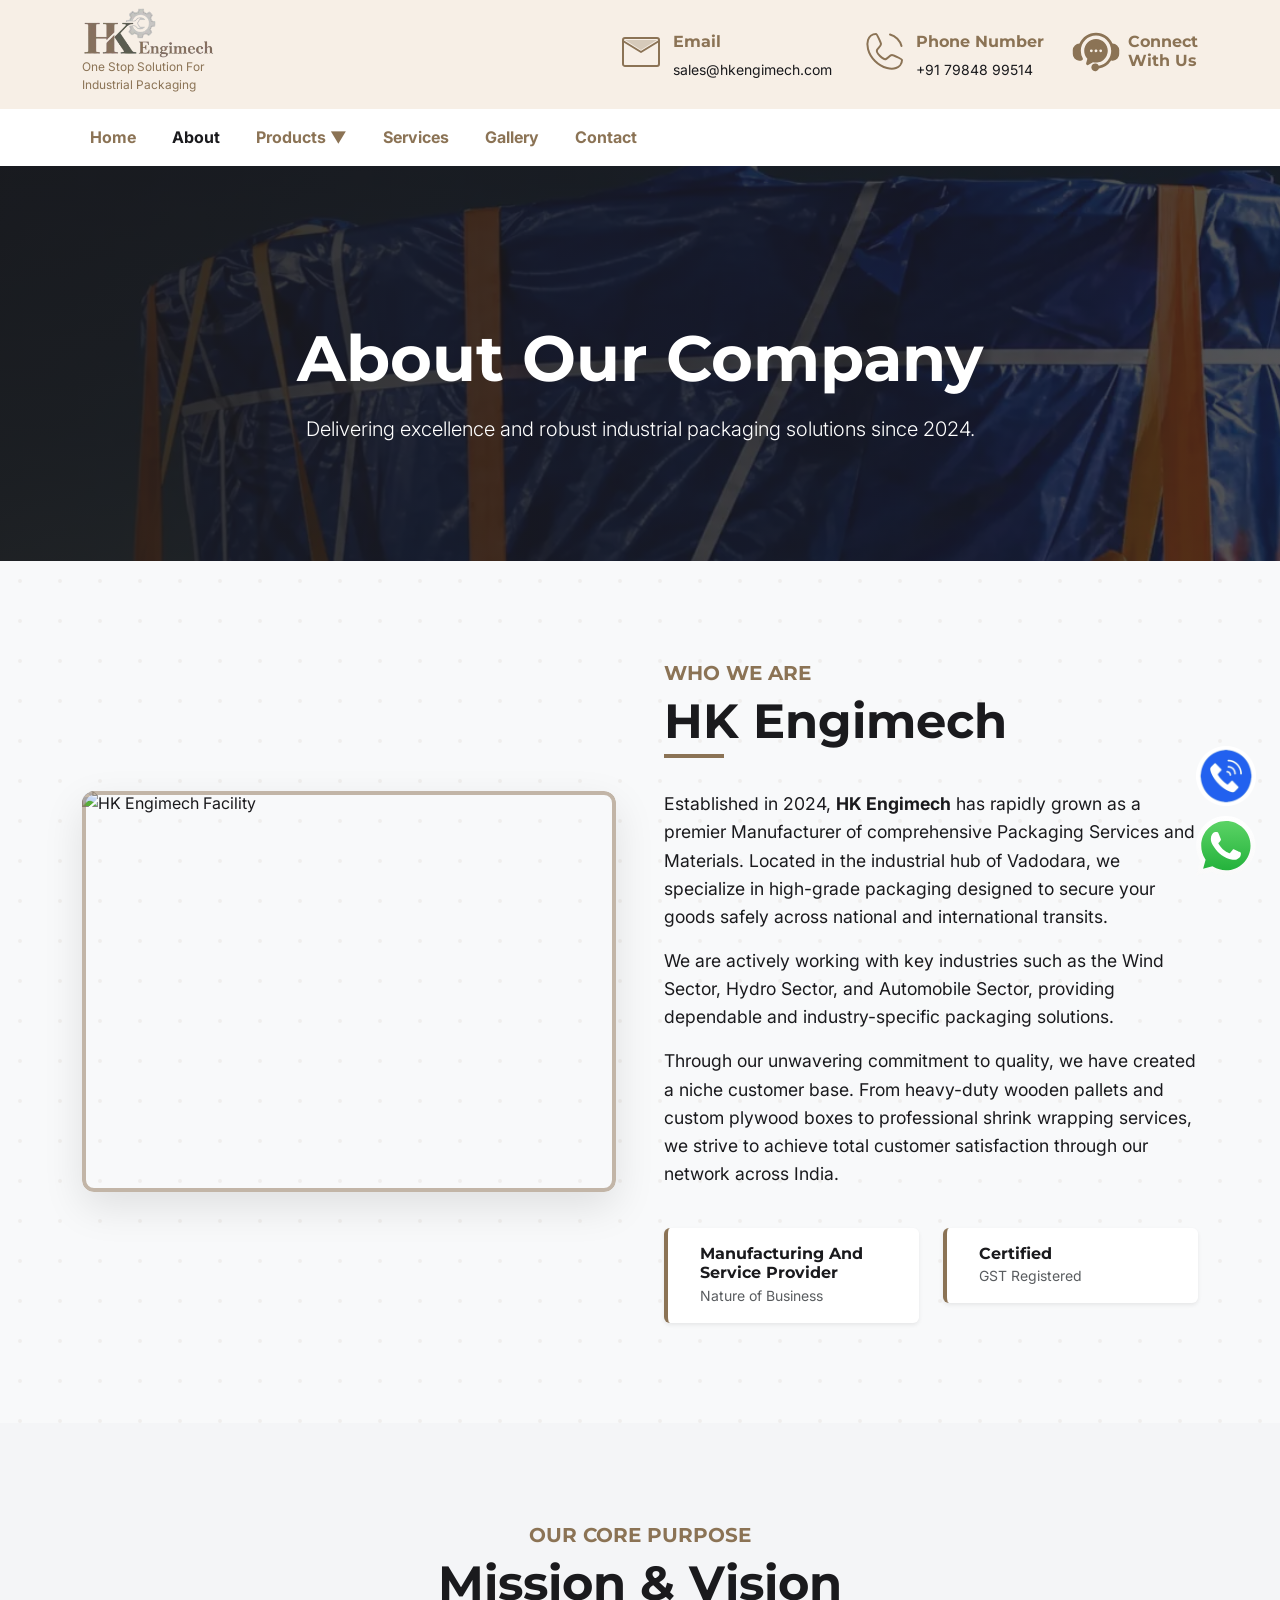
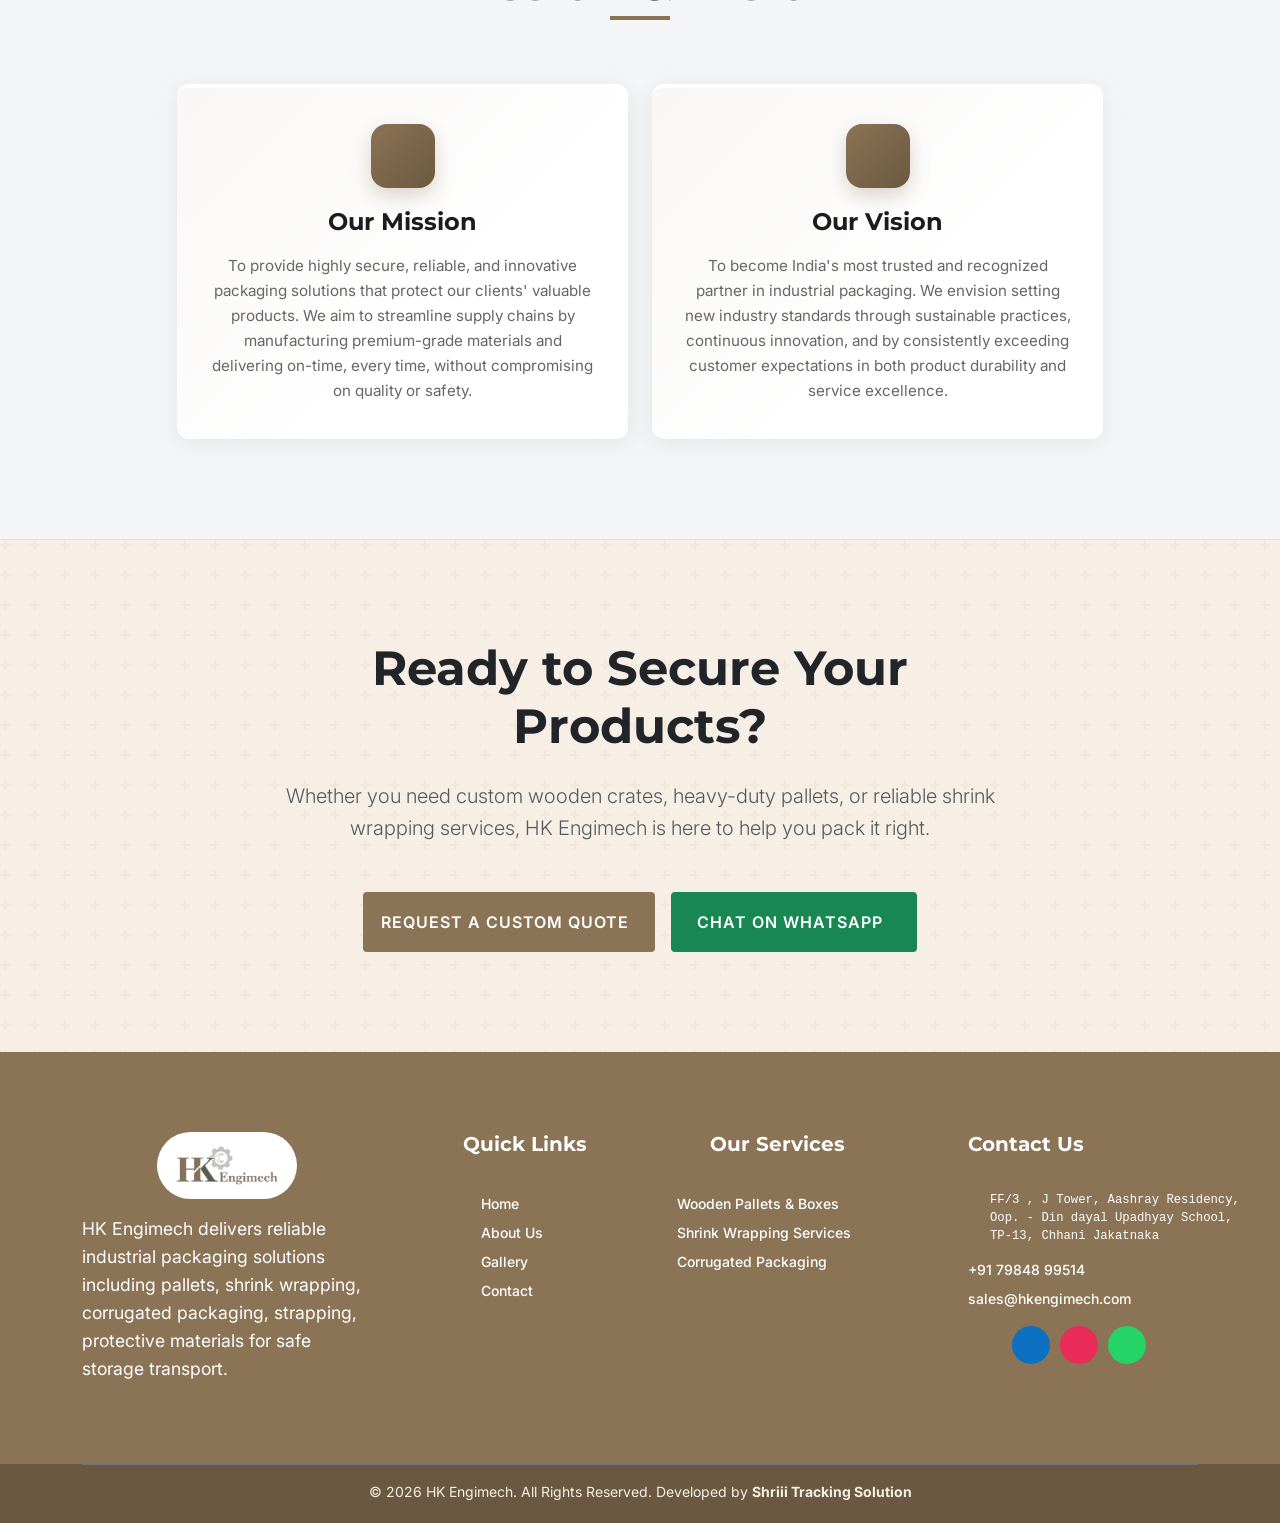
==== commit 4bfecdf2: "Testing" ====
--- a/about.html
+++ b/about.html
@@ -297,13 +297,11 @@
         <div class="col-lg-6" data-aos="fade-left">
           <h5 class="text-primary fw-bold text-uppercase mb-2">Who We Are</h5>
           <h2 class="section-title">HK Engimech</h2>
-          <p class="mt-3">Established in 2024, <strong>HK Engimech</strong> has rapidly grown as a premier Manufacturer
-            of comprehensive Packaging Services and Materials. Located in the industrial hub of Vadodara, we
-            specialize in high-grade packaging designed to secure your goods safely across national and international
-            transits.</p>
-          <p>Through our unwavering commitment to quality, we have created a niche customer base. From heavy-duty wooden
-            pallets and custom plywood boxes to professional shrink wrapping services, we strive to achieve total
-            customer satisfaction through our network across India.</p>
+         <p class="mt-3">Established in 2024, <strong>HK Engimech</strong> has rapidly grown as a premier Manufacturer of comprehensive Packaging Services and Materials. Located in the industrial hub of Vadodara, we specialize in high-grade packaging designed to secure your goods safely across national and international transits.</p>
+
+<p>We are actively working with key industries such as the Wind Sector, Hydro Sector, and Automobile Sector, providing dependable and industry-specific packaging solutions.</p>
+
+<p>Through our unwavering commitment to quality, we have created a niche customer base. From heavy-duty wooden pallets and custom plywood boxes to professional shrink wrapping services, we strive to achieve total customer satisfaction through our network across India.</p>
 
           <div class="row g-4 mt-3">
             <div class="col-sm-6">
